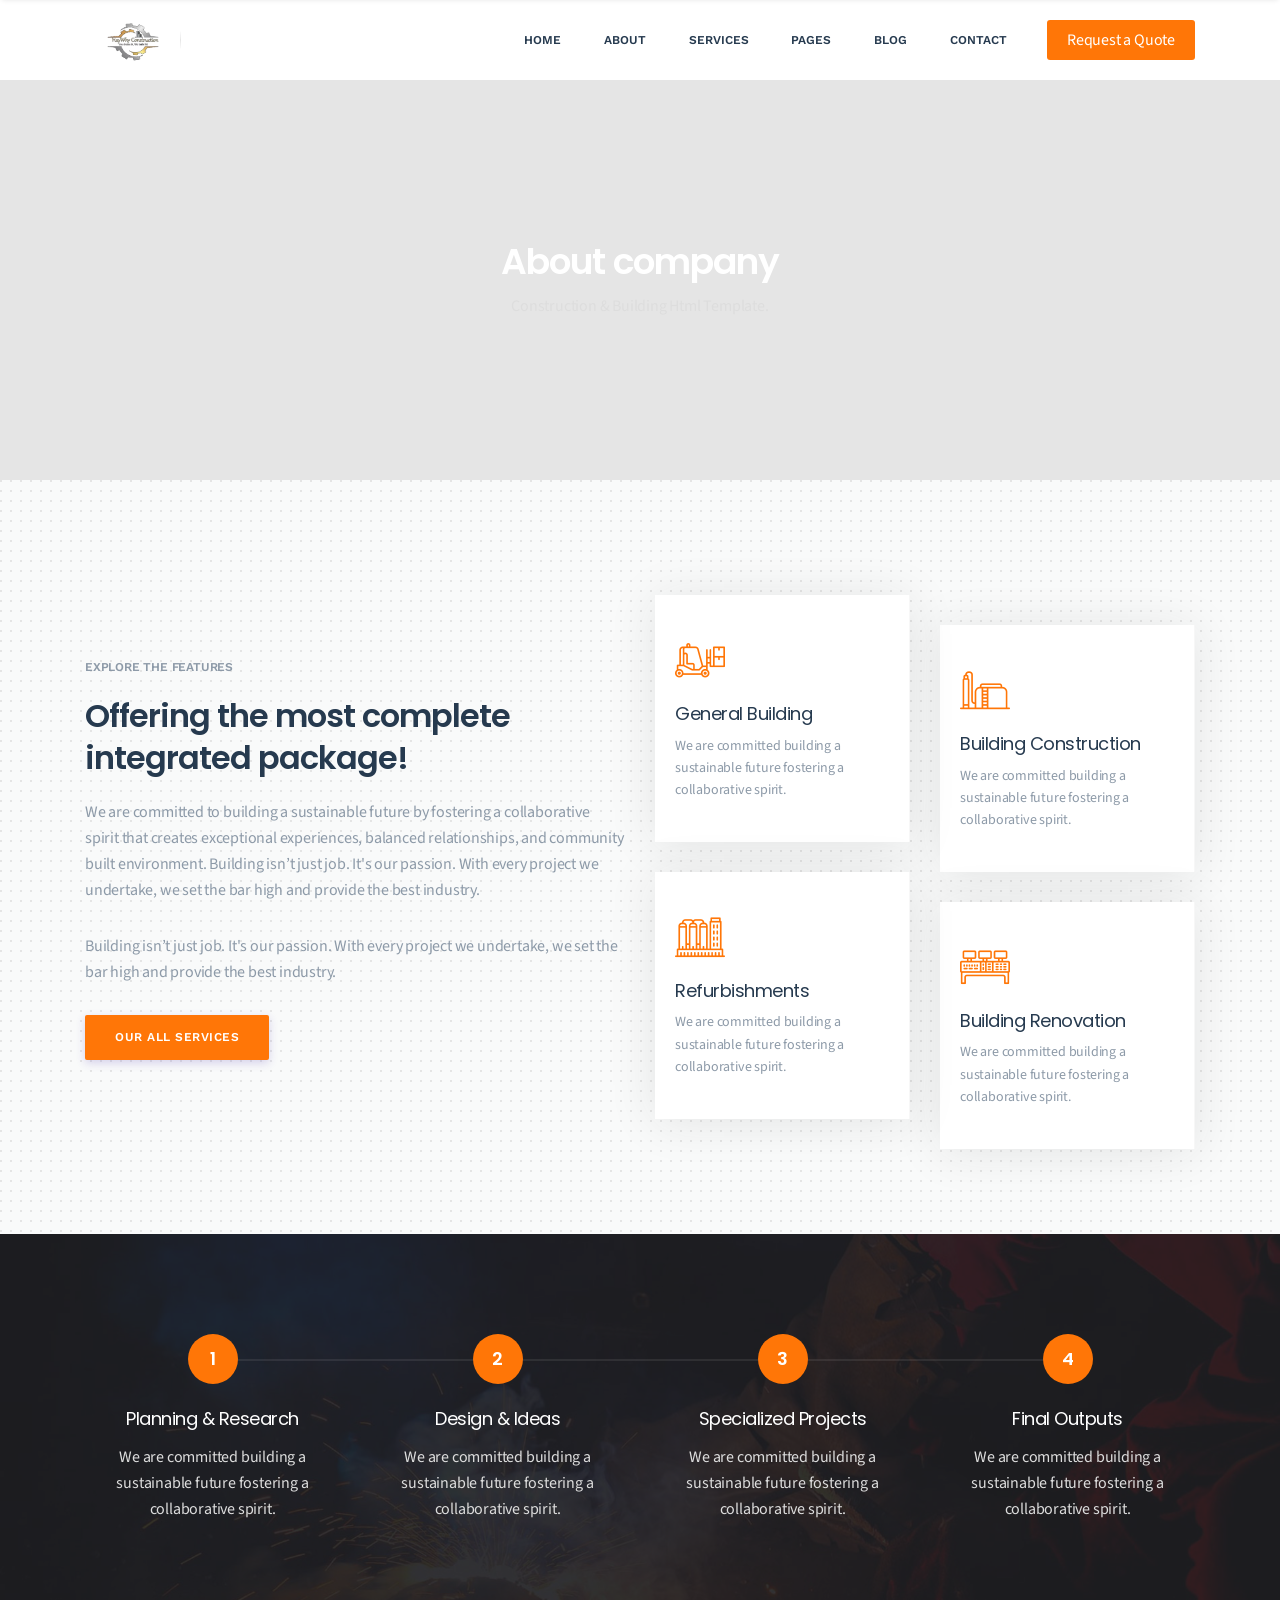
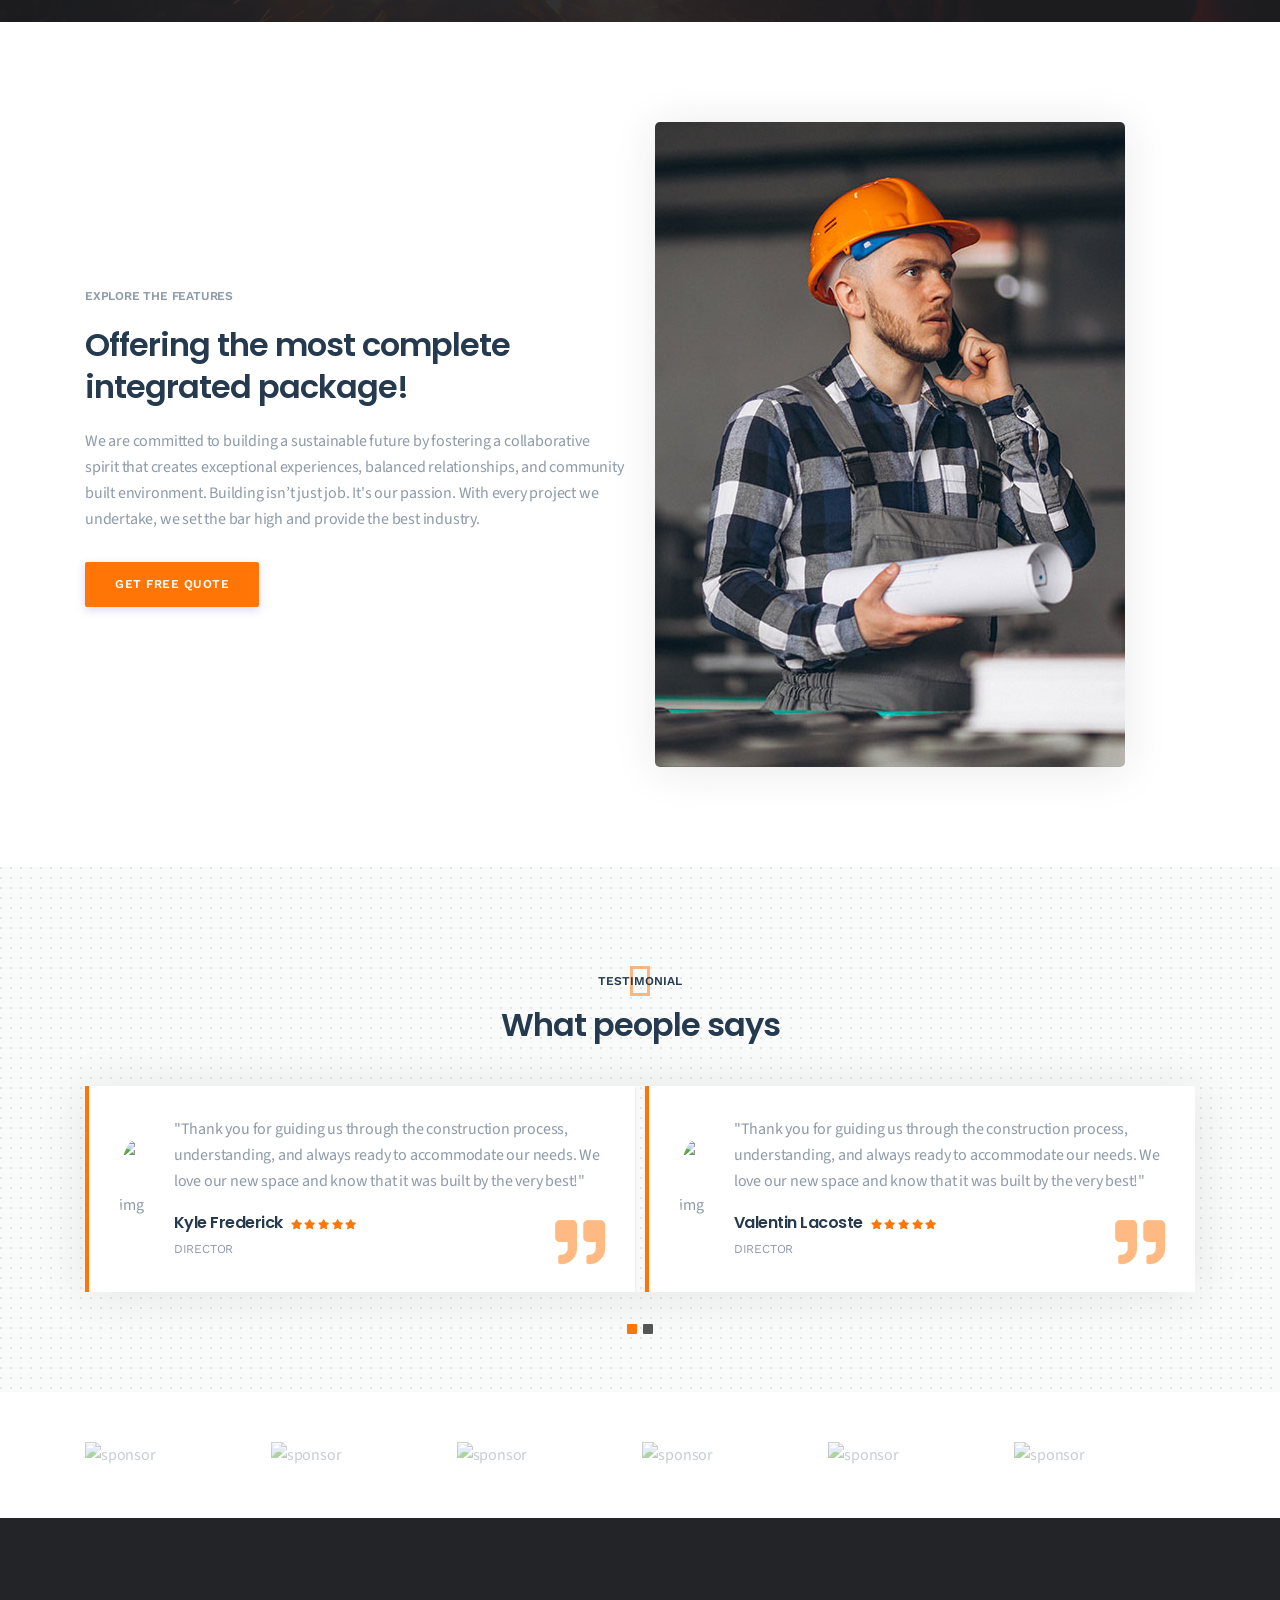
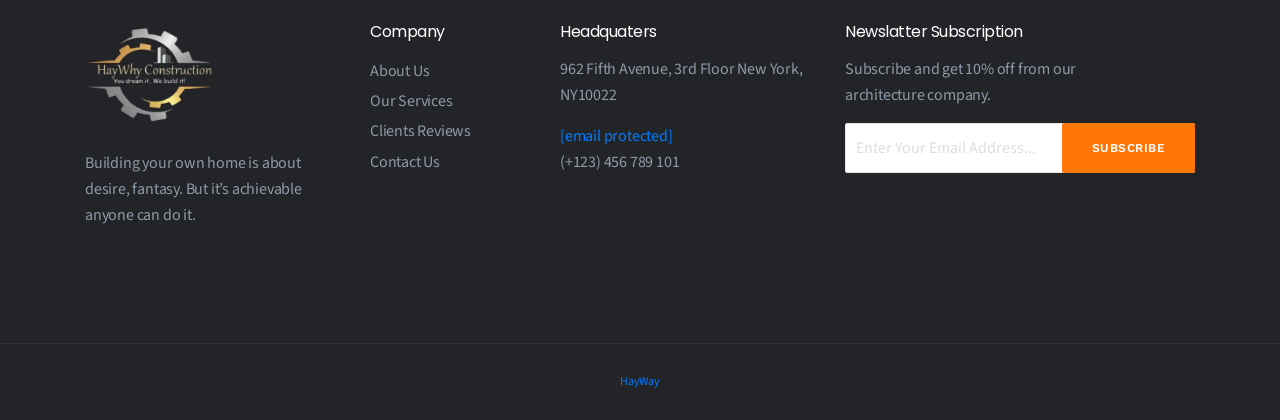
==== about-company.html @ e4b1606e "Add files via upload" ====
<!doctype html>
<!--[if lt IE 7]>      <html class="no-js lt-ie9 lt-ie8 lt-ie7" lang=""> <![endif]-->
<!--[if IE 7]>         <html class="no-js lt-ie9 lt-ie8" lang=""> <![endif]-->
<!--[if IE 8]>         <html class="no-js lt-ie9" lang=""> <![endif]-->
<!--[if gt IE 8]><!--> <html class="no-js" lang="en"> <!--<![endif]-->

<!-- about-company.html  29 Nov 2019 03:33:41 GMT -->
<head>
<meta charset="utf-8">
<meta name="viewport" content="width=device-width, initial-scale=1">
<meta name="description" content="Construction & Building HTML Template">
<meta name="author" content="AlexaTheme">
<title>Indico | Construction & Building HTML Template</title>
<link rel="shortcut icon" type="image/x-icon" href="img/favicon.png">

<link rel="stylesheet" href="css/fontawesome.min.css">

<link rel="stylesheet" href="css/themify-icons.css">

<link rel="stylesheet" href="css/elegant-line-icons.css">

<link rel="stylesheet" href="css/elegant-font-icons.css">

<link rel="stylesheet" href="css/flaticon.css">

<link rel="stylesheet" href="css/animate.min.css">

<link rel="stylesheet" href="css/bootstrap.min.css">

<link rel="stylesheet" href="css/slick.css">

<link rel="stylesheet" href="css/slider.css">

<link rel="stylesheet" href="css/odometer.min.css">

<link rel="stylesheet" href="css/venobox/venobox.css">

<link rel="stylesheet" href="css/owl.carousel.css">

<link rel="stylesheet" href="css/main.css">

<link rel="stylesheet" href="css/responsive.css">
<script src="js/vendor/modernizr-2.8.3-respond-1.4.2.min.js"></script>
</head>
<body>
<!--[if lt IE 8]>
            <p class="browserupgrade">You are using an <strong>outdated</strong> browser. Please <a href="http://browsehappy.com/">upgrade your browser</a> to improve your experience.</p>
        <![endif]-->
<div class="site-preloader-wrap">
<div class="spinner"></div>
</div>
<header class="header">
<div class="primary-header">
<div class="container">
<div class="primary-header-inner">
<div class="header-logo">
    <a href="#"><img src="img/eraser.png" alt="Indico" style="width:6em;height:5em;border-radius:50px;"></a>
</div>
<div class="header-menu-wrap">
<ul class="dl-menu">
<li><a href="#">Home</a>
<ul>
<li><a href="index.html">Home Default</a></li>
<li><a href="index-2.html">Home Modern</a></li>
</ul>
</li>
<li><a href="#">About</a>
<ul>
<li><a href="about-us.html">About Us</a></li>
<li><a href="about-company.html">About Company</a></li>
</ul>
</li>
<li><a href="#">Services</a>
<ul>
<li><a href="services-1.html">Services 01</a></li>
<li><a href="services-2.html">Services 02</a></li>
</ul>
</li>
<li><a href="#">Pages</a>
<ul>
<li><a href="projects.html">Our Projects</a></li>
 <li><a href="project-single.html">Project Single</a></li>
<li><a href="team.html">Our Team</a></li>
<li><a href="testimonial.html">Testimonial</a></li>
<li><a href="404.html">404 Error</a></li>
</ul>
</li>
<li><a href="#">Blog</a>
<ul>
<li><a href="blog-grid.html">Blog Grid</a></li>
<li><a href="blog-classic.html">Blog Classic</a></li>
<li><a href="blog-single.html">Blog Single</a></li>
</ul>
</li>
<li><a href="contact.html">Contact</a></li>
</ul>
</div>
<div class="header-right">
<a class="menu-btn" href="#">Request a Quote</a>

<div class="mobile-menu-icon">
<div class="burger-menu">
<div class="line-menu line-half first-line"></div>
<div class="line-menu"></div>
<div class="line-menu line-half last-line"></div>
</div>
</div>
</div>
</div>
</div>
</div>
</header>
<section class="page-header padding">
<div class="container">
<div class="page-content text-center">
<h2>About company</h2>
<p>Construction & Building Html Template.</p>
</div>
</div>
</section>
<section class="service-section section-2 bg-grey padding">
<div class="dots"></div>
<div class="container">
<div class="row d-flex align-items-center">
<div class="col-lg-6 sm-padding">
<div class="service-content wow fadeInLeft">
<span>Explore The Features</span>
<h2>Offering the most complete integrated package!</h2>
<p>We are committed to building a sustainable future by fostering a collaborative spirit that creates exceptional experiences, balanced relationships, and community built environment. Building isn’t just job. It's our passion. With every project we undertake, we set the bar high and provide the best industry.</p>
<p>Building isn’t just job. It's our passion. With every project we undertake, we set the bar high and provide the best industry.</p>
<a href="#" class="default-btn">Our All Services</a>
</div>
</div>
<div class="col-lg-6 sm-padding">
<div class="row services-list">
<div class="col-md-6 padding-15">
<div class="service-item box-shadow wow fadeInUp" data-wow-delay="100ms">
<i class="flaticon-loader"></i>
<h3>General Building</h3>
<p>We are committed building a sustainable future fostering a collaborative spirit.</p>
</div>
</div>
<div class="col-md-6 padding-15 offset-top">
<div class="service-item box-shadow wow fadeInUp" data-wow-delay="300ms">
<i class="flaticon-tanks"></i>
<h3>Building Construction</h3>
<p>We are committed building a sustainable future fostering a collaborative spirit.</p>
</div>
</div>
<div class="col-md-6 padding-15">
<div class="service-item box-shadow wow fadeInUp" data-wow-delay="400ms">
<i class="flaticon-refinery"></i>
<h3>Refurbishments</h3>
<p>We are committed building a sustainable future fostering a collaborative spirit.</p>
</div>
</div>
<div class="col-md-6 padding-15 offset-top">
<div class="service-item box-shadow wow fadeInUp" data-wow-delay="500ms">
<i class="flaticon-control-system"></i>
<h3>Building Renovation</h3>
<p>We are committed building a sustainable future fostering a collaborative spirit.</p>
</div>
</div>
</div>
</div>
</div>
</div>
</section>
<section class="work-pro-section padding">
<div class="container">
<div class="row">
<div class="col-lg-3 col-sm-6 sm-padding">
<div class="work-pro-item text-center">
<span class="number">1</span>
<div class="number-line"></div>
<h3>Planning & Research</h3>
<p>We are committed building a sustainable future fostering a collaborative spirit.</p>
</div>
</div>
<div class="col-lg-3 col-sm-6 sm-padding">
<div class="work-pro-item text-center">
<span class="number">2</span>
<div class="number-line"></div>
<h3>Design & Ideas</h3>
<p>We are committed building a sustainable future fostering a collaborative spirit.</p>
</div>
</div>
<div class="col-lg-3 col-sm-6 sm-padding">
<div class="work-pro-item text-center">
<span class="number">3</span>
<div class="number-line"></div>
<h3>Specialized Projects</h3>
<p>We are committed building a sustainable future fostering a collaborative spirit.</p>
</div>
</div>
<div class="col-lg-3 col-sm-6 sm-padding">
<div class="work-pro-item text-center">
<span class="number">4</span>
<h3>Final Outputs</h3>
<p>We are committed building a sustainable future fostering a collaborative spirit.</p>
</div>
</div>
</div>
</div>
</section>
<section class="content-section padding">
<div class="container">
<div class="row content-wrap">
<div class="col-lg-6 sm-padding">
<div class="content-info wow fadeInRight" data-wow-delay="300ms">
<span>Explore The Features</span>
<h2>Offering the most complete integrated package!</h2>
<p>We are committed to building a sustainable future by fostering a collaborative spirit that creates exceptional experiences, balanced relationships, and community built environment. Building isn’t just job. It's our passion. With every project we undertake, we set the bar high and provide the best industry.</p>
<a href="#" class="default-btn">Get Free Quote</a>
</div>
</div>
<div class="col-lg-6 sm-padding wow fadeInLeft" data-wow-delay="100ms">
<img class="box-shadow" src="img/content-2.jpg" alt="img">
</div>
</div>
</div>
</section>
<section class="testimonial-section bg-grey padding">
<div class="dots"></div>
<div class="container">
<div class="section-heading text-center mb-40 wow fadeInUp" data-wow-delay="100ms">
<span>Testimonial</span>
<h2>What people says</h2>
</div>
<div id="testimonial-carousel" class="testimonial-carousel box-shadow owl-carousel">
<div class="testi-item d-flex align-items-center">
<img src="img/testi-1.jpg" alt="img">
<div class="testi-content">
<p>"Thank you for guiding us through the construction process, understanding, and always ready to accommodate our needs. We love our new space and know that it was built by the very best!"</p>
<h3>Kyle Frederick</h3>
<ul class="rattings">
<li><i class="fa fa-star"></i></li>
<li><i class="fa fa-star"></i></li>
<li><i class="fa fa-star"></i></li>
<li><i class="fa fa-star"></i></li>
<li><i class="fa fa-star"></i></li>
</ul>
<span>Director</span>
</div>
<i class="fa fa-quote-right"></i>
</div>
<div class="testi-item d-flex align-items-center">
<img src="img/testi-2.jpg" alt="img">
<div class="testi-content">
<p>"Thank you for guiding us through the construction process, understanding, and always ready to accommodate our needs. We love our new space and know that it was built by the very best!"</p>
<h3>Valentin Lacoste</h3>
<ul class="rattings">
<li><i class="fa fa-star"></i></li>
<li><i class="fa fa-star"></i></li>
<li><i class="fa fa-star"></i></li>
<li><i class="fa fa-star"></i></li>
<li><i class="fa fa-star"></i></li>
</ul>
<span>Director</span>
</div>
<i class="fa fa-quote-right"></i>
</div>
<div class="testi-item d-flex align-items-center">
<img src="img/testi-3.jpg" alt="img">
<div class="testi-content">
<p>"Thank you for guiding us through the construction process, understanding, and always ready to accommodate our needs. We love our new space and know that it was built by the very best!"</p>
<h3>José Carpio</h3>
<ul class="rattings">
<li><i class="fa fa-star"></i></li>
<li><i class="fa fa-star"></i></li>
<li><i class="fa fa-star"></i></li>
<li><i class="fa fa-star"></i></li>
<li><i class="fa fa-star"></i></li>
</ul>
<span>Director</span>
</div>
 <i class="fa fa-quote-right"></i>
</div>
</div>
</div>
</section>
<div class="sponsor-section">
<div class="container">
<div id="sponsor-carousel" class="sponsor-carousel owl-carousel">
<div class="sponsor-item">
<img src="img/sponsor1.png" alt="sponsor">
</div>
<div class="sponsor-item">
<img src="img/sponsor2.png" alt="sponsor">
</div>
<div class="sponsor-item">
<img src="img/sponsor3.png" alt="sponsor">
</div>
<div class="sponsor-item">
<img src="img/sponsor4.png" alt="sponsor">
</div>
<div class="sponsor-item">
<img src="img/sponsor5.png" alt="sponsor">
</div>
<div class="sponsor-item">
<img src="img/sponsor6.png" alt="sponsor">
</div>
<div class="sponsor-item">
<img src="img/sponsor7.png" alt="sponsor">
</div>
<div class="sponsor-item">
<img src="img/sponsor8.png" alt="sponsor">
</div>
</div>
</div>
</div>
<section class="widget-section padding">
<div class="container">
<div class="row">
<div class="col-lg-3 col-sm-6 sm-padding">
<div class="widget-content">
<a href="#"><img src="img/2.png" alt="brand" style="width:8em;height:7em;border-radius:100%;"></a>
<p>Building your own home is about desire, fantasy. But it’s achievable anyone can do it.</p>
</div>
</div>
<div class="col-lg-2 col-sm-6 sm-padding">
<div class="widget-content">
<h4>Company</h4>
<ul class="widget-links">
<li><a href="#">About Us</a></li>
<li><a href="#">Our Services</a></li>
<li><a href="#">Clients Reviews</a></li>
<li><a href="#">Contact Us</a></li>
</ul>
</div>
</div>
<div class="col-lg-3 col-sm-6 sm-padding">
<div class="widget-content">
<h4>Headquaters</h4>
<p>962 Fifth Avenue, 3rd Floor New York, NY10022</p>
<span><a href="http://html.dynamiclayers.net/cdn-cgi/l/email-protection" class="__cf_email__" data-cfemail="86cee3eaeae9c6c7eae3fee7d2eee3ebe3a8e8e3f2">[email&#160;protected]</a></span>
<span>(+123) 456 789 101</span>
</div>
</div>
<div class="col-lg-4 col-sm-6 sm-padding">
<div class="widget-content">
<h4>Newslatter Subscription</h4>
<p>Subscribe and get 10% off from our <br>architecture company.</p>
<div class="subscribe-box clearfix">
<div class="subscribe-form-wrap">
<form action="#" class="subscribe-form">
<input type="email" name="email" id="subs-email" class="form-input" placeholder="Enter Your Email Address...">
<button type="submit" class="submit-btn">Subscribe</button>
<div id="subscribe-result">
<p class="subscription-success"></p>
<p class="subscription-error"></p>
</div>
</form>
</div>
</div>
</div>
</div>
</div>
</div>
</section>
<footer class="footer-section align-center">
<div class="container">
<p><a href="#">HayWay</a></p>
</div>
</footer>
<a data-scroll href="#header" id="scroll-to-top"><i class="arrow_carrot-up"></i></a>

<script data-cfasync="false" src="../../cdn-cgi/scripts/5c5dd728/cloudflare-static/email-decode.min.js"></script><script src="js/vendor/jquery-1.12.4.min.js"></script>

<script src="js/vendor/bootstrap.min.js"></script>

<script src="js/vendor/tether.min.js"></script>

<script src="js/vendor/headroom.min.js"></script>

<script src="js/vendor/owl.carousel.min.js"></script>

<script src="js/vendor/smooth-scroll.min.js"></script>

<script src="js/vendor/venobox.min.js"></script>

<script src="js/vendor/jquery.ajaxchimp.min.js"></script>

<script src="js/vendor/slick.min.js"></script>

<script src="js/vendor/waypoints.min.js"></script>

<script src="js/vendor/odometer.min.js"></script>

<script src="js/vendor/wow.min.js"></script>

<script src="js/main.js"></script>
</body>

<!-- about-company.html  29 Nov 2019 03:33:44 GMT -->
</html>
---- css/themify-icons.css ----
@font-face{font-family:themify;src:url(../fonts/themify9f24.eot?-fvbane);src:url(../fonts/themifyd41d.eot?#iefix-fvbane) format('embedded-opentype'),url(../fonts/themify9f24.woff?-fvbane) format('woff'),url(../fonts/themify9f24.ttf?-fvbane) format('truetype'),url(../fonts/themify9f24.svg?-fvbane#themify) format('svg');font-weight:400;font-style:normal}[class*=" ti-"],[class^=ti-]{font-family:themify;speak:none;font-style:normal;font-weight:400;font-variant:normal;text-transform:none;line-height:1;-webkit-font-smoothing:antialiased;-moz-osx-font-smoothing:grayscale}.ti-wand:before{content:"\e600"}.ti-volume:before{content:"\e601"}.ti-user:before{content:"\e602"}.ti-unlock:before{content:"\e603"}.ti-unlink:before{content:"\e604"}.ti-trash:before{content:"\e605"}.ti-thought:before{content:"\e606"}.ti-target:before{content:"\e607"}.ti-tag:before{content:"\e608"}.ti-tablet:before{content:"\e609"}.ti-star:before{content:"\e60a"}.ti-spray:before{content:"\e60b"}.ti-signal:before{content:"\e60c"}.ti-shopping-cart:before{content:"\e60d"}.ti-shopping-cart-full:before{content:"\e60e"}.ti-settings:before{content:"\e60f"}.ti-search:before{content:"\e610"}.ti-zoom-in:before{content:"\e611"}.ti-zoom-out:before{content:"\e612"}.ti-cut:before{content:"\e613"}.ti-ruler:before{content:"\e614"}.ti-ruler-pencil:before{content:"\e615"}.ti-ruler-alt:before{content:"\e616"}.ti-bookmark:before{content:"\e617"}.ti-bookmark-alt:before{content:"\e618"}.ti-reload:before{content:"\e619"}.ti-plus:before{content:"\e61a"}.ti-pin:before{content:"\e61b"}.ti-pencil:before{content:"\e61c"}.ti-pencil-alt:before{content:"\e61d"}.ti-paint-roller:before{content:"\e61e"}.ti-paint-bucket:before{content:"\e61f"}.ti-na:before{content:"\e620"}.ti-mobile:before{content:"\e621"}.ti-minus:before{content:"\e622"}.ti-medall:before{content:"\e623"}.ti-medall-alt:before{content:"\e624"}.ti-marker:before{content:"\e625"}.ti-marker-alt:before{content:"\e626"}.ti-arrow-up:before{content:"\e627"}.ti-arrow-right:before{content:"\e628"}.ti-arrow-left:before{content:"\e629"}.ti-arrow-down:before{content:"\e62a"}.ti-lock:before{content:"\e62b"}.ti-location-arrow:before{content:"\e62c"}.ti-link:before{content:"\e62d"}.ti-layout:before{content:"\e62e"}.ti-layers:before{content:"\e62f"}.ti-layers-alt:before{content:"\e630"}.ti-key:before{content:"\e631"}.ti-import:before{content:"\e632"}.ti-image:before{content:"\e633"}.ti-heart:before{content:"\e634"}.ti-heart-broken:before{content:"\e635"}.ti-hand-stop:before{content:"\e636"}.ti-hand-open:before{content:"\e637"}.ti-hand-drag:before{content:"\e638"}.ti-folder:before{content:"\e639"}.ti-flag:before{content:"\e63a"}.ti-flag-alt:before{content:"\e63b"}.ti-flag-alt-2:before{content:"\e63c"}.ti-eye:before{content:"\e63d"}.ti-export:before{content:"\e63e"}.ti-exchange-vertical:before{content:"\e63f"}.ti-desktop:before{content:"\e640"}.ti-cup:before{content:"\e641"}.ti-crown:before{content:"\e642"}.ti-comments:before{content:"\e643"}.ti-comment:before{content:"\e644"}.ti-comment-alt:before{content:"\e645"}.ti-close:before{content:"\e646"}.ti-clip:before{content:"\e647"}.ti-angle-up:before{content:"\e648"}.ti-angle-right:before{content:"\e649"}.ti-angle-left:before{content:"\e64a"}.ti-angle-down:before{content:"\e64b"}.ti-check:before{content:"\e64c"}.ti-check-box:before{content:"\e64d"}.ti-camera:before{content:"\e64e"}.ti-announcement:before{content:"\e64f"}.ti-brush:before{content:"\e650"}.ti-briefcase:before{content:"\e651"}.ti-bolt:before{content:"\e652"}.ti-bolt-alt:before{content:"\e653"}.ti-blackboard:before{content:"\e654"}.ti-bag:before{content:"\e655"}.ti-move:before{content:"\e656"}.ti-arrows-vertical:before{content:"\e657"}.ti-arrows-horizontal:before{content:"\e658"}.ti-fullscreen:before{content:"\e659"}.ti-arrow-top-right:before{content:"\e65a"}.ti-arrow-top-left:before{content:"\e65b"}.ti-arrow-circle-up:before{content:"\e65c"}.ti-arrow-circle-right:before{content:"\e65d"}.ti-arrow-circle-left:before{content:"\e65e"}.ti-arrow-circle-down:before{content:"\e65f"}.ti-angle-double-up:before{content:"\e660"}.ti-angle-double-right:before{content:"\e661"}.ti-angle-double-left:before{content:"\e662"}.ti-angle-double-down:before{content:"\e663"}.ti-zip:before{content:"\e664"}.ti-world:before{content:"\e665"}.ti-wheelchair:before{content:"\e666"}.ti-view-list:before{content:"\e667"}.ti-view-list-alt:before{content:"\e668"}.ti-view-grid:before{content:"\e669"}.ti-uppercase:before{content:"\e66a"}.ti-upload:before{content:"\e66b"}.ti-underline:before{content:"\e66c"}.ti-truck:before{content:"\e66d"}.ti-timer:before{content:"\e66e"}.ti-ticket:before{content:"\e66f"}.ti-thumb-up:before{content:"\e670"}.ti-thumb-down:before{content:"\e671"}.ti-text:before{content:"\e672"}.ti-stats-up:before{content:"\e673"}.ti-stats-down:before{content:"\e674"}.ti-split-v:before{content:"\e675"}.ti-split-h:before{content:"\e676"}.ti-smallcap:before{content:"\e677"}.ti-shine:before{content:"\e678"}.ti-shift-right:before{content:"\e679"}.ti-shift-left:before{content:"\e67a"}.ti-shield:before{content:"\e67b"}.ti-notepad:before{content:"\e67c"}.ti-server:before{content:"\e67d"}.ti-quote-right:before{content:"\e67e"}.ti-quote-left:before{content:"\e67f"}.ti-pulse:before{content:"\e680"}.ti-printer:before{content:"\e681"}.ti-power-off:before{content:"\e682"}.ti-plug:before{content:"\e683"}.ti-pie-chart:before{content:"\e684"}.ti-paragraph:before{content:"\e685"}.ti-panel:before{content:"\e686"}.ti-package:before{content:"\e687"}.ti-music:before{content:"\e688"}.ti-music-alt:before{content:"\e689"}.ti-mouse:before{content:"\e68a"}.ti-mouse-alt:before{content:"\e68b"}.ti-money:before{content:"\e68c"}.ti-microphone:before{content:"\e68d"}.ti-menu:before{content:"\e68e"}.ti-menu-alt:before{content:"\e68f"}.ti-map:before{content:"\e690"}.ti-map-alt:before{content:"\e691"}.ti-loop:before{content:"\e692"}.ti-location-pin:before{content:"\e693"}.ti-list:before{content:"\e694"}.ti-light-bulb:before{content:"\e695"}.ti-Italic:before{content:"\e696"}.ti-info:before{content:"\e697"}.ti-infinite:before{content:"\e698"}.ti-id-badge:before{content:"\e699"}.ti-hummer:before{content:"\e69a"}.ti-home:before{content:"\e69b"}.ti-help:before{content:"\e69c"}.ti-headphone:before{content:"\e69d"}.ti-harddrives:before{content:"\e69e"}.ti-harddrive:before{content:"\e69f"}.ti-gift:before{content:"\e6a0"}.ti-game:before{content:"\e6a1"}.ti-filter:before{content:"\e6a2"}.ti-files:before{content:"\e6a3"}.ti-file:before{content:"\e6a4"}.ti-eraser:before{content:"\e6a5"}.ti-envelope:before{content:"\e6a6"}.ti-download:before{content:"\e6a7"}.ti-direction:before{content:"\e6a8"}.ti-direction-alt:before{content:"\e6a9"}.ti-dashboard:before{content:"\e6aa"}.ti-control-stop:before{content:"\e6ab"}.ti-control-shuffle:before{content:"\e6ac"}.ti-control-play:before{content:"\e6ad"}.ti-control-pause:before{content:"\e6ae"}.ti-control-forward:before{content:"\e6af"}.ti-control-backward:before{content:"\e6b0"}.ti-cloud:before{content:"\e6b1"}.ti-cloud-up:before{content:"\e6b2"}.ti-cloud-down:before{content:"\e6b3"}.ti-clipboard:before{content:"\e6b4"}.ti-car:before{content:"\e6b5"}.ti-calendar:before{content:"\e6b6"}.ti-book:before{content:"\e6b7"}.ti-bell:before{content:"\e6b8"}.ti-basketball:before{content:"\e6b9"}.ti-bar-chart:before{content:"\e6ba"}.ti-bar-chart-alt:before{content:"\e6bb"}.ti-back-right:before{content:"\e6bc"}.ti-back-left:before{content:"\e6bd"}.ti-arrows-corner:before{content:"\e6be"}.ti-archive:before{content:"\e6bf"}.ti-anchor:before{content:"\e6c0"}.ti-align-right:before{content:"\e6c1"}.ti-align-left:before{content:"\e6c2"}.ti-align-justify:before{content:"\e6c3"}.ti-align-center:before{content:"\e6c4"}.ti-alert:before{content:"\e6c5"}.ti-alarm-clock:before{content:"\e6c6"}.ti-agenda:before{content:"\e6c7"}.ti-write:before{content:"\e6c8"}.ti-window:before{content:"\e6c9"}.ti-widgetized:before{content:"\e6ca"}.ti-widget:before{content:"\e6cb"}.ti-widget-alt:before{content:"\e6cc"}.ti-wallet:before{content:"\e6cd"}.ti-video-clapper:before{content:"\e6ce"}.ti-video-camera:before{content:"\e6cf"}.ti-vector:before{content:"\e6d0"}.ti-themify-logo:before{content:"\e6d1"}.ti-themify-favicon:before{content:"\e6d2"}.ti-themify-favicon-alt:before{content:"\e6d3"}.ti-support:before{content:"\e6d4"}.ti-stamp:before{content:"\e6d5"}.ti-split-v-alt:before{content:"\e6d6"}.ti-slice:before{content:"\e6d7"}.ti-shortcode:before{content:"\e6d8"}.ti-shift-right-alt:before{content:"\e6d9"}.ti-shift-left-alt:before{content:"\e6da"}.ti-ruler-alt-2:before{content:"\e6db"}.ti-receipt:before{content:"\e6dc"}.ti-pin2:before{content:"\e6dd"}.ti-pin-alt:before{content:"\e6de"}.ti-pencil-alt2:before{content:"\e6df"}.ti-palette:before{content:"\e6e0"}.ti-more:before{content:"\e6e1"}.ti-more-alt:before{content:"\e6e2"}.ti-microphone-alt:before{content:"\e6e3"}.ti-magnet:before{content:"\e6e4"}.ti-line-double:before{content:"\e6e5"}.ti-line-dotted:before{content:"\e6e6"}.ti-line-dashed:before{content:"\e6e7"}.ti-layout-width-full:before{content:"\e6e8"}.ti-layout-width-default:before{content:"\e6e9"}.ti-layout-width-default-alt:before{content:"\e6ea"}.ti-layout-tab:before{content:"\e6eb"}.ti-layout-tab-window:before{content:"\e6ec"}.ti-layout-tab-v:before{content:"\e6ed"}.ti-layout-tab-min:before{content:"\e6ee"}.ti-layout-slider:before{content:"\e6ef"}.ti-layout-slider-alt:before{content:"\e6f0"}.ti-layout-sidebar-right:before{content:"\e6f1"}.ti-layout-sidebar-none:before{content:"\e6f2"}.ti-layout-sidebar-left:before{content:"\e6f3"}.ti-layout-placeholder:before{content:"\e6f4"}.ti-layout-menu:before{content:"\e6f5"}.ti-layout-menu-v:before{content:"\e6f6"}.ti-layout-menu-separated:before{content:"\e6f7"}.ti-layout-menu-full:before{content:"\e6f8"}.ti-layout-media-right-alt:before{content:"\e6f9"}.ti-layout-media-right:before{content:"\e6fa"}.ti-layout-media-overlay:before{content:"\e6fb"}.ti-layout-media-overlay-alt:before{content:"\e6fc"}.ti-layout-media-overlay-alt-2:before{content:"\e6fd"}.ti-layout-media-left-alt:before{content:"\e6fe"}.ti-layout-media-left:before{content:"\e6ff"}.ti-layout-media-center-alt:before{content:"\e700"}.ti-layout-media-center:before{content:"\e701"}.ti-layout-list-thumb:before{content:"\e702"}.ti-layout-list-thumb-alt:before{content:"\e703"}.ti-layout-list-post:before{content:"\e704"}.ti-layout-list-large-image:before{content:"\e705"}.ti-layout-line-solid:before{content:"\e706"}.ti-layout-grid4:before{content:"\e707"}.ti-layout-grid3:before{content:"\e708"}.ti-layout-grid2:before{content:"\e709"}.ti-layout-grid2-thumb:before{content:"\e70a"}.ti-layout-cta-right:before{content:"\e70b"}.ti-layout-cta-left:before{content:"\e70c"}.ti-layout-cta-center:before{content:"\e70d"}.ti-layout-cta-btn-right:before{content:"\e70e"}.ti-layout-cta-btn-left:before{content:"\e70f"}.ti-layout-column4:before{content:"\e710"}.ti-layout-column3:before{content:"\e711"}.ti-layout-column2:before{content:"\e712"}.ti-layout-accordion-separated:before{content:"\e713"}.ti-layout-accordion-merged:before{content:"\e714"}.ti-layout-accordion-list:before{content:"\e715"}.ti-ink-pen:before{content:"\e716"}.ti-info-alt:before{content:"\e717"}.ti-help-alt:before{content:"\e718"}.ti-headphone-alt:before{content:"\e719"}.ti-hand-point-up:before{content:"\e71a"}.ti-hand-point-right:before{content:"\e71b"}.ti-hand-point-left:before{content:"\e71c"}.ti-hand-point-down:before{content:"\e71d"}.ti-gallery:before{content:"\e71e"}.ti-face-smile:before{content:"\e71f"}.ti-face-sad:before{content:"\e720"}.ti-credit-card:before{content:"\e721"}.ti-control-skip-forward:before{content:"\e722"}.ti-control-skip-backward:before{content:"\e723"}.ti-control-record:before{content:"\e724"}.ti-control-eject:before{content:"\e725"}.ti-comments-smiley:before{content:"\e726"}.ti-brush-alt:before{content:"\e727"}.ti-youtube:before{content:"\e728"}.ti-vimeo:before{content:"\e729"}.ti-twitter:before{content:"\e72a"}.ti-time:before{content:"\e72b"}.ti-tumblr:before{content:"\e72c"}.ti-skype:before{content:"\e72d"}.ti-share:before{content:"\e72e"}.ti-share-alt:before{content:"\e72f"}.ti-rocket:before{content:"\e730"}.ti-pinterest:before{content:"\e731"}.ti-new-window:before{content:"\e732"}.ti-microsoft:before{content:"\e733"}.ti-list-ol:before{content:"\e734"}.ti-linkedin:before{content:"\e735"}.ti-layout-sidebar-2:before{content:"\e736"}.ti-layout-grid4-alt:before{content:"\e737"}.ti-layout-grid3-alt:before{content:"\e738"}.ti-layout-grid2-alt:before{content:"\e739"}.ti-layout-column4-alt:before{content:"\e73a"}.ti-layout-column3-alt:before{content:"\e73b"}.ti-layout-column2-alt:before{content:"\e73c"}.ti-instagram:before{content:"\e73d"}.ti-google:before{content:"\e73e"}.ti-github:before{content:"\e73f"}.ti-flickr:before{content:"\e740"}.ti-facebook:before{content:"\e741"}.ti-dropbox:before{content:"\e742"}.ti-dribbble:before{content:"\e743"}.ti-apple:before{content:"\e744"}.ti-android:before{content:"\e745"}.ti-save:before{content:"\e746"}.ti-save-alt:before{content:"\e747"}.ti-yahoo:before{content:"\e748"}.ti-wordpress:before{content:"\e749"}.ti-vimeo-alt:before{content:"\e74a"}.ti-twitter-alt:before{content:"\e74b"}.ti-tumblr-alt:before{content:"\e74c"}.ti-trello:before{content:"\e74d"}.ti-stack-overflow:before{content:"\e74e"}.ti-soundcloud:before{content:"\e74f"}.ti-sharethis:before{content:"\e750"}.ti-sharethis-alt:before{content:"\e751"}.ti-reddit:before{content:"\e752"}.ti-pinterest-alt:before{content:"\e753"}.ti-microsoft-alt:before{content:"\e754"}.ti-linux:before{content:"\e755"}.ti-jsfiddle:before{content:"\e756"}.ti-joomla:before{content:"\e757"}.ti-html5:before{content:"\e758"}.ti-flickr-alt:before{content:"\e759"}.ti-email:before{content:"\e75a"}.ti-drupal:before{content:"\e75b"}.ti-dropbox-alt:before{content:"\e75c"}.ti-css3:before{content:"\e75d"}.ti-rss:before{content:"\e75e"}.ti-rss-alt:before{content:"\e75f"}
---- css/elegant-line-icons.css ----
@font-face{font-family:et-line;src:url(../fonts/et-line.eot);src:url(../fonts/et-lined41d.eot?#iefix) format('embedded-opentype'),url(../fonts/et-line.woff) format('woff'),url(../fonts/et-line.ttf) format('truetype'),url(../fonts/et-line.svg#et-line) format('svg');font-weight:400;font-style:normal}[data-icon]:before{font-family:et-line;content:attr(data-icon);speak:none;font-weight:400;font-variant:normal;text-transform:none;line-height:1;-webkit-font-smoothing:antialiased;-moz-osx-font-smoothing:grayscale;display:inline-block}.icon-mobile,.icon-laptop,.icon-desktop,.icon-tablet,.icon-phone,.icon-document,.icon-documents,.icon-search,.icon-clipboard,.icon-newspaper,.icon-notebook,.icon-book-open,.icon-browser,.icon-calendar,.icon-presentation,.icon-picture,.icon-pictures,.icon-video,.icon-camera,.icon-printer,.icon-toolbox,.icon-briefcase,.icon-wallet,.icon-gift,.icon-bargraph,.icon-grid,.icon-expand,.icon-focus,.icon-edit,.icon-adjustments,.icon-ribbon,.icon-hourglass,.icon-lock,.icon-megaphone,.icon-shield,.icon-trophy,.icon-flag,.icon-map,.icon-puzzle,.icon-basket,.icon-envelope,.icon-streetsign,.icon-telescope,.icon-gears,.icon-key,.icon-paperclip,.icon-attachment,.icon-pricetags,.icon-lightbulb,.icon-layers,.icon-pencil,.icon-tools,.icon-tools-2,.icon-scissors,.icon-paintbrush,.icon-magnifying-glass,.icon-circle-compass,.icon-linegraph,.icon-mic,.icon-strategy,.icon-beaker,.icon-caution,.icon-recycle,.icon-anchor,.icon-profile-male,.icon-profile-female,.icon-bike,.icon-wine,.icon-hotairballoon,.icon-globe,.icon-genius,.icon-map-pin,.icon-dial,.icon-chat,.icon-heart,.icon-cloud,.icon-upload,.icon-download,.icon-target,.icon-hazardous,.icon-piechart,.icon-speedometer,.icon-global,.icon-compass,.icon-lifesaver,.icon-clock,.icon-aperture,.icon-quote,.icon-scope,.icon-alarmclock,.icon-refresh,.icon-happy,.icon-sad,.icon-facebook,.icon-twitter,.icon-googleplus,.icon-rss,.icon-tumblr,.icon-linkedin,.icon-dribbble{font-family:et-line;speak:none;font-style:normal;font-weight:400;font-variant:normal;text-transform:none;line-height:1;-webkit-font-smoothing:antialiased;-moz-osx-font-smoothing:grayscale;display:inline-block}.icon-mobile:before{content:"\e000"}.icon-laptop:before{content:"\e001"}.icon-desktop:before{content:"\e002"}.icon-tablet:before{content:"\e003"}.icon-phone:before{content:"\e004"}.icon-document:before{content:"\e005"}.icon-documents:before{content:"\e006"}.icon-search:before{content:"\e007"}.icon-clipboard:before{content:"\e008"}.icon-newspaper:before{content:"\e009"}.icon-notebook:before{content:"\e00a"}.icon-book-open:before{content:"\e00b"}.icon-browser:before{content:"\e00c"}.icon-calendar:before{content:"\e00d"}.icon-presentation:before{content:"\e00e"}.icon-picture:before{content:"\e00f"}.icon-pictures:before{content:"\e010"}.icon-video:before{content:"\e011"}.icon-camera:before{content:"\e012"}.icon-printer:before{content:"\e013"}.icon-toolbox:before{content:"\e014"}.icon-briefcase:before{content:"\e015"}.icon-wallet:before{content:"\e016"}.icon-gift:before{content:"\e017"}.icon-bargraph:before{content:"\e018"}.icon-grid:before{content:"\e019"}.icon-expand:before{content:"\e01a"}.icon-focus:before{content:"\e01b"}.icon-edit:before{content:"\e01c"}.icon-adjustments:before{content:"\e01d"}.icon-ribbon:before{content:"\e01e"}.icon-hourglass:before{content:"\e01f"}.icon-lock:before{content:"\e020"}.icon-megaphone:before{content:"\e021"}.icon-shield:before{content:"\e022"}.icon-trophy:before{content:"\e023"}.icon-flag:before{content:"\e024"}.icon-map:before{content:"\e025"}.icon-puzzle:before{content:"\e026"}.icon-basket:before{content:"\e027"}.icon-envelope:before{content:"\e028"}.icon-streetsign:before{content:"\e029"}.icon-telescope:before{content:"\e02a"}.icon-gears:before{content:"\e02b"}.icon-key:before{content:"\e02c"}.icon-paperclip:before{content:"\e02d"}.icon-attachment:before{content:"\e02e"}.icon-pricetags:before{content:"\e02f"}.icon-lightbulb:before{content:"\e030"}.icon-layers:before{content:"\e031"}.icon-pencil:before{content:"\e032"}.icon-tools:before{content:"\e033"}.icon-tools-2:before{content:"\e034"}.icon-scissors:before{content:"\e035"}.icon-paintbrush:before{content:"\e036"}.icon-magnifying-glass:before{content:"\e037"}.icon-circle-compass:before{content:"\e038"}.icon-linegraph:before{content:"\e039"}.icon-mic:before{content:"\e03a"}.icon-strategy:before{content:"\e03b"}.icon-beaker:before{content:"\e03c"}.icon-caution:before{content:"\e03d"}.icon-recycle:before{content:"\e03e"}.icon-anchor:before{content:"\e03f"}.icon-profile-male:before{content:"\e040"}.icon-profile-female:before{content:"\e041"}.icon-bike:before{content:"\e042"}.icon-wine:before{content:"\e043"}.icon-hotairballoon:before{content:"\e044"}.icon-globe:before{content:"\e045"}.icon-genius:before{content:"\e046"}.icon-map-pin:before{content:"\e047"}.icon-dial:before{content:"\e048"}.icon-chat:before{content:"\e049"}.icon-heart:before{content:"\e04a"}.icon-cloud:before{content:"\e04b"}.icon-upload:before{content:"\e04c"}.icon-download:before{content:"\e04d"}.icon-target:before{content:"\e04e"}.icon-hazardous:before{content:"\e04f"}.icon-piechart:before{content:"\e050"}.icon-speedometer:before{content:"\e051"}.icon-global:before{content:"\e052"}.icon-compass:before{content:"\e053"}.icon-lifesaver:before{content:"\e054"}.icon-clock:before{content:"\e055"}.icon-aperture:before{content:"\e056"}.icon-quote:before{content:"\e057"}.icon-scope:before{content:"\e058"}.icon-alarmclock:before{content:"\e059"}.icon-refresh:before{content:"\e05a"}.icon-happy:before{content:"\e05b"}.icon-sad:before{content:"\e05c"}.icon-facebook:before{content:"\e05d"}.icon-twitter:before{content:"\e05e"}.icon-googleplus:before{content:"\e05f"}.icon-rss:before{content:"\e060"}.icon-tumblr:before{content:"\e061"}.icon-linkedin:before{content:"\e062"}.icon-dribbble:before{content:"\e063"}
---- css/elegant-font-icons.css ----
@font-face{font-family:eleganticons;src:url(../fonts/ElegantIcons.eot);src:url(../fonts/ElegantIconsd41d.eot?#iefix) format('embedded-opentype'),url(../fonts/ElegantIcons.woff) format('woff'),url(../fonts/ElegantIcons.ttf) format('truetype'),url(../fonts/ElegantIcons.svg#ElegantIcons) format('svg');font-weight:400;font-style:normal}[data-icon]:before{font-family:eleganticons;content:attr(data-icon);speak:none;font-weight:400;font-variant:normal;text-transform:none;line-height:1;-webkit-font-smoothing:antialiased;-moz-osx-font-smoothing:grayscale}.arrow_up,.arrow_down,.arrow_left,.arrow_right,.arrow_left-up,.arrow_right-up,.arrow_right-down,.arrow_left-down,.arrow-up-down,.arrow_up-down_alt,.arrow_left-right_alt,.arrow_left-right,.arrow_expand_alt2,.arrow_expand_alt,.arrow_condense,.arrow_expand,.arrow_move,.arrow_carrot-up,.arrow_carrot-down,.arrow_carrot-left,.arrow_carrot-right,.arrow_carrot-2up,.arrow_carrot-2down,.arrow_carrot-2left,.arrow_carrot-2right,.arrow_carrot-up_alt2,.arrow_carrot-down_alt2,.arrow_carrot-left_alt2,.arrow_carrot-right_alt2,.arrow_carrot-2up_alt2,.arrow_carrot-2down_alt2,.arrow_carrot-2left_alt2,.arrow_carrot-2right_alt2,.arrow_triangle-up,.arrow_triangle-down,.arrow_triangle-left,.arrow_triangle-right,.arrow_triangle-up_alt2,.arrow_triangle-down_alt2,.arrow_triangle-left_alt2,.arrow_triangle-right_alt2,.arrow_back,.icon_minus-06,.icon_plus,.icon_close,.icon_check,.icon_minus_alt2,.icon_plus_alt2,.icon_close_alt2,.icon_check_alt2,.icon_zoom-out_alt,.icon_zoom-in_alt,.icon_search,.icon_box-empty,.icon_box-selected,.icon_minus-box,.icon_plus-box,.icon_box-checked,.icon_circle-empty,.icon_circle-slelected,.icon_stop_alt2,.icon_stop,.icon_pause_alt2,.icon_pause,.icon_menu,.icon_menu-square_alt2,.icon_menu-circle_alt2,.icon_ul,.icon_ol,.icon_adjust-horiz,.icon_adjust-vert,.icon_document_alt,.icon_documents_alt,.icon_pencil,.icon_pencil-edit_alt,.icon_pencil-edit,.icon_folder-alt,.icon_folder-open_alt,.icon_folder-add_alt,.icon_info_alt,.icon_error-oct_alt,.icon_error-circle_alt,.icon_error-triangle_alt,.icon_question_alt2,.icon_question,.icon_comment_alt,.icon_chat_alt,.icon_vol-mute_alt,.icon_volume-low_alt,.icon_volume-high_alt,.icon_quotations,.icon_quotations_alt2,.icon_clock_alt,.icon_lock_alt,.icon_lock-open_alt,.icon_key_alt,.icon_cloud_alt,.icon_cloud-upload_alt,.icon_cloud-download_alt,.icon_image,.icon_images,.icon_lightbulb_alt,.icon_gift_alt,.icon_house_alt,.icon_genius,.icon_mobile,.icon_tablet,.icon_laptop,.icon_desktop,.icon_camera_alt,.icon_mail_alt,.icon_cone_alt,.icon_ribbon_alt,.icon_bag_alt,.icon_creditcard,.icon_cart_alt,.icon_paperclip,.icon_tag_alt,.icon_tags_alt,.icon_trash_alt,.icon_cursor_alt,.icon_mic_alt,.icon_compass_alt,.icon_pin_alt,.icon_pushpin_alt,.icon_map_alt,.icon_drawer_alt,.icon_toolbox_alt,.icon_book_alt,.icon_calendar,.icon_film,.icon_table,.icon_contacts_alt,.icon_headphones,.icon_lifesaver,.icon_piechart,.icon_refresh,.icon_link_alt,.icon_link,.icon_loading,.icon_blocked,.icon_archive_alt,.icon_heart_alt,.icon_star_alt,.icon_star-half_alt,.icon_star,.icon_star-half,.icon_tools,.icon_tool,.icon_cog,.icon_cogs,.arrow_up_alt,.arrow_down_alt,.arrow_left_alt,.arrow_right_alt,.arrow_left-up_alt,.arrow_right-up_alt,.arrow_right-down_alt,.arrow_left-down_alt,.arrow_condense_alt,.arrow_expand_alt3,.arrow_carrot_up_alt,.arrow_carrot-down_alt,.arrow_carrot-left_alt,.arrow_carrot-right_alt,.arrow_carrot-2up_alt,.arrow_carrot-2dwnn_alt,.arrow_carrot-2left_alt,.arrow_carrot-2right_alt,.arrow_triangle-up_alt,.arrow_triangle-down_alt,.arrow_triangle-left_alt,.arrow_triangle-right_alt,.icon_minus_alt,.icon_plus_alt,.icon_close_alt,.icon_check_alt,.icon_zoom-out,.icon_zoom-in,.icon_stop_alt,.icon_menu-square_alt,.icon_menu-circle_alt,.icon_document,.icon_documents,.icon_pencil_alt,.icon_folder,.icon_folder-open,.icon_folder-add,.icon_folder_upload,.icon_folder_download,.icon_info,.icon_error-circle,.icon_error-oct,.icon_error-triangle,.icon_question_alt,.icon_comment,.icon_chat,.icon_vol-mute,.icon_volume-low,.icon_volume-high,.icon_quotations_alt,.icon_clock,.icon_lock,.icon_lock-open,.icon_key,.icon_cloud,.icon_cloud-upload,.icon_cloud-download,.icon_lightbulb,.icon_gift,.icon_house,.icon_camera,.icon_mail,.icon_cone,.icon_ribbon,.icon_bag,.icon_cart,.icon_tag,.icon_tags,.icon_trash,.icon_cursor,.icon_mic,.icon_compass,.icon_pin,.icon_pushpin,.icon_map,.icon_drawer,.icon_toolbox,.icon_book,.icon_contacts,.icon_archive,.icon_heart,.icon_profile,.icon_group,.icon_grid-2x2,.icon_grid-3x3,.icon_music,.icon_pause_alt,.icon_phone,.icon_upload,.icon_download,.social_facebook,.social_twitter,.social_pinterest,.social_googleplus,.social_tumblr,.social_tumbleupon,.social_wordpress,.social_instagram,.social_dribbble,.social_vimeo,.social_linkedin,.social_rss,.social_deviantart,.social_share,.social_myspace,.social_skype,.social_youtube,.social_picassa,.social_googledrive,.social_flickr,.social_blogger,.social_spotify,.social_delicious,.social_facebook_circle,.social_twitter_circle,.social_pinterest_circle,.social_googleplus_circle,.social_tumblr_circle,.social_stumbleupon_circle,.social_wordpress_circle,.social_instagram_circle,.social_dribbble_circle,.social_vimeo_circle,.social_linkedin_circle,.social_rss_circle,.social_deviantart_circle,.social_share_circle,.social_myspace_circle,.social_skype_circle,.social_youtube_circle,.social_picassa_circle,.social_googledrive_alt2,.social_flickr_circle,.social_blogger_circle,.social_spotify_circle,.social_delicious_circle,.social_facebook_square,.social_twitter_square,.social_pinterest_square,.social_googleplus_square,.social_tumblr_square,.social_stumbleupon_square,.social_wordpress_square,.social_instagram_square,.social_dribbble_square,.social_vimeo_square,.social_linkedin_square,.social_rss_square,.social_deviantart_square,.social_share_square,.social_myspace_square,.social_skype_square,.social_youtube_square,.social_picassa_square,.social_googledrive_square,.social_flickr_square,.social_blogger_square,.social_spotify_square,.social_delicious_square,.icon_printer,.icon_calulator,.icon_building,.icon_floppy,.icon_drive,.icon_search-2,.icon_id,.icon_id-2,.icon_puzzle,.icon_like,.icon_dislike,.icon_mug,.icon_currency,.icon_wallet,.icon_pens,.icon_easel,.icon_flowchart,.icon_datareport,.icon_briefcase,.icon_shield,.icon_percent,.icon_globe,.icon_globe-2,.icon_target,.icon_hourglass,.icon_balance,.icon_rook,.icon_printer-alt,.icon_calculator_alt,.icon_building_alt,.icon_floppy_alt,.icon_drive_alt,.icon_search_alt,.icon_id_alt,.icon_id-2_alt,.icon_puzzle_alt,.icon_like_alt,.icon_dislike_alt,.icon_mug_alt,.icon_currency_alt,.icon_wallet_alt,.icon_pens_alt,.icon_easel_alt,.icon_flowchart_alt,.icon_datareport_alt,.icon_briefcase_alt,.icon_shield_alt,.icon_percent_alt,.icon_globe_alt,.icon_clipboard{font-family:eleganticons;speak:none;font-style:normal;font-weight:400;font-variant:normal;text-transform:none;line-height:1;-webkit-font-smoothing:antialiased}.arrow_up:before{content:"\21"}.arrow_down:before{content:"\22"}.arrow_left:before{content:"\23"}.arrow_right:before{content:"\24"}.arrow_left-up:before{content:"\25"}.arrow_right-up:before{content:"\26"}.arrow_right-down:before{content:"\27"}.arrow_left-down:before{content:"\28"}.arrow-up-down:before{content:"\29"}.arrow_up-down_alt:before{content:"\2a"}.arrow_left-right_alt:before{content:"\2b"}.arrow_left-right:before{content:"\2c"}.arrow_expand_alt2:before{content:"\2d"}.arrow_expand_alt:before{content:"\2e"}.arrow_condense:before{content:"\2f"}.arrow_expand:before{content:"\30"}.arrow_move:before{content:"\31"}.arrow_carrot-up:before{content:"\32"}.arrow_carrot-down:before{content:"\33"}.arrow_carrot-left:before{content:"\34"}.arrow_carrot-right:before{content:"\35"}.arrow_carrot-2up:before{content:"\36"}.arrow_carrot-2down:before{content:"\37"}.arrow_carrot-2left:before{content:"\38"}.arrow_carrot-2right:before{content:"\39"}.arrow_carrot-up_alt2:before{content:"\3a"}.arrow_carrot-down_alt2:before{content:"\3b"}.arrow_carrot-left_alt2:before{content:"\3c"}.arrow_carrot-right_alt2:before{content:"\3d"}.arrow_carrot-2up_alt2:before{content:"\3e"}.arrow_carrot-2down_alt2:before{content:"\3f"}.arrow_carrot-2left_alt2:before{content:"\40"}.arrow_carrot-2right_alt2:before{content:"\41"}.arrow_triangle-up:before{content:"\42"}.arrow_triangle-down:before{content:"\43"}.arrow_triangle-left:before{content:"\44"}.arrow_triangle-right:before{content:"\45"}.arrow_triangle-up_alt2:before{content:"\46"}.arrow_triangle-down_alt2:before{content:"\47"}.arrow_triangle-left_alt2:before{content:"\48"}.arrow_triangle-right_alt2:before{content:"\49"}.arrow_back:before{content:"\4a"}.icon_minus-06:before{content:"\4b"}.icon_plus:before{content:"\4c"}.icon_close:before{content:"\4d"}.icon_check:before{content:"\4e"}.icon_minus_alt2:before{content:"\4f"}.icon_plus_alt2:before{content:"\50"}.icon_close_alt2:before{content:"\51"}.icon_check_alt2:before{content:"\52"}.icon_zoom-out_alt:before{content:"\53"}.icon_zoom-in_alt:before{content:"\54"}.icon_search:before{content:"\55"}.icon_box-empty:before{content:"\56"}.icon_box-selected:before{content:"\57"}.icon_minus-box:before{content:"\58"}.icon_plus-box:before{content:"\59"}.icon_box-checked:before{content:"\5a"}.icon_circle-empty:before{content:"\5b"}.icon_circle-slelected:before{content:"\5c"}.icon_stop_alt2:before{content:"\5d"}.icon_stop:before{content:"\5e"}.icon_pause_alt2:before{content:"\5f"}.icon_pause:before{content:"\60"}.icon_menu:before{content:"\61"}.icon_menu-square_alt2:before{content:"\62"}.icon_menu-circle_alt2:before{content:"\63"}.icon_ul:before{content:"\64"}.icon_ol:before{content:"\65"}.icon_adjust-horiz:before{content:"\66"}.icon_adjust-vert:before{content:"\67"}.icon_document_alt:before{content:"\68"}.icon_documents_alt:before{content:"\69"}.icon_pencil:before{content:"\6a"}.icon_pencil-edit_alt:before{content:"\6b"}.icon_pencil-edit:before{content:"\6c"}.icon_folder-alt:before{content:"\6d"}.icon_folder-open_alt:before{content:"\6e"}.icon_folder-add_alt:before{content:"\6f"}.icon_info_alt:before{content:"\70"}.icon_error-oct_alt:before{content:"\71"}.icon_error-circle_alt:before{content:"\72"}.icon_error-triangle_alt:before{content:"\73"}.icon_question_alt2:before{content:"\74"}.icon_question:before{content:"\75"}.icon_comment_alt:before{content:"\76"}.icon_chat_alt:before{content:"\77"}.icon_vol-mute_alt:before{content:"\78"}.icon_volume-low_alt:before{content:"\79"}.icon_volume-high_alt:before{content:"\7a"}.icon_quotations:before{content:"\7b"}.icon_quotations_alt2:before{content:"\7c"}.icon_clock_alt:before{content:"\7d"}.icon_lock_alt:before{content:"\7e"}.icon_lock-open_alt:before{content:"\e000"}.icon_key_alt:before{content:"\e001"}.icon_cloud_alt:before{content:"\e002"}.icon_cloud-upload_alt:before{content:"\e003"}.icon_cloud-download_alt:before{content:"\e004"}.icon_image:before{content:"\e005"}.icon_images:before{content:"\e006"}.icon_lightbulb_alt:before{content:"\e007"}.icon_gift_alt:before{content:"\e008"}.icon_house_alt:before{content:"\e009"}.icon_genius:before{content:"\e00a"}.icon_mobile:before{content:"\e00b"}.icon_tablet:before{content:"\e00c"}.icon_laptop:before{content:"\e00d"}.icon_desktop:before{content:"\e00e"}.icon_camera_alt:before{content:"\e00f"}.icon_mail_alt:before{content:"\e010"}.icon_cone_alt:before{content:"\e011"}.icon_ribbon_alt:before{content:"\e012"}.icon_bag_alt:before{content:"\e013"}.icon_creditcard:before{content:"\e014"}.icon_cart_alt:before{content:"\e015"}.icon_paperclip:before{content:"\e016"}.icon_tag_alt:before{content:"\e017"}.icon_tags_alt:before{content:"\e018"}.icon_trash_alt:before{content:"\e019"}.icon_cursor_alt:before{content:"\e01a"}.icon_mic_alt:before{content:"\e01b"}.icon_compass_alt:before{content:"\e01c"}.icon_pin_alt:before{content:"\e01d"}.icon_pushpin_alt:before{content:"\e01e"}.icon_map_alt:before{content:"\e01f"}.icon_drawer_alt:before{content:"\e020"}.icon_toolbox_alt:before{content:"\e021"}.icon_book_alt:before{content:"\e022"}.icon_calendar:before{content:"\e023"}.icon_film:before{content:"\e024"}.icon_table:before{content:"\e025"}.icon_contacts_alt:before{content:"\e026"}.icon_headphones:before{content:"\e027"}.icon_lifesaver:before{content:"\e028"}.icon_piechart:before{content:"\e029"}.icon_refresh:before{content:"\e02a"}.icon_link_alt:before{content:"\e02b"}.icon_link:before{content:"\e02c"}.icon_loading:before{content:"\e02d"}.icon_blocked:before{content:"\e02e"}.icon_archive_alt:before{content:"\e02f"}.icon_heart_alt:before{content:"\e030"}.icon_star_alt:before{content:"\e031"}.icon_star-half_alt:before{content:"\e032"}.icon_star:before{content:"\e033"}.icon_star-half:before{content:"\e034"}.icon_tools:before{content:"\e035"}.icon_tool:before{content:"\e036"}.icon_cog:before{content:"\e037"}.icon_cogs:before{content:"\e038"}.arrow_up_alt:before{content:"\e039"}.arrow_down_alt:before{content:"\e03a"}.arrow_left_alt:before{content:"\e03b"}.arrow_right_alt:before{content:"\e03c"}.arrow_left-up_alt:before{content:"\e03d"}.arrow_right-up_alt:before{content:"\e03e"}.arrow_right-down_alt:before{content:"\e03f"}.arrow_left-down_alt:before{content:"\e040"}.arrow_condense_alt:before{content:"\e041"}.arrow_expand_alt3:before{content:"\e042"}.arrow_carrot_up_alt:before{content:"\e043"}.arrow_carrot-down_alt:before{content:"\e044"}.arrow_carrot-left_alt:before{content:"\e045"}.arrow_carrot-right_alt:before{content:"\e046"}.arrow_carrot-2up_alt:before{content:"\e047"}.arrow_carrot-2dwnn_alt:before{content:"\e048"}.arrow_carrot-2left_alt:before{content:"\e049"}.arrow_carrot-2right_alt:before{content:"\e04a"}.arrow_triangle-up_alt:before{content:"\e04b"}.arrow_triangle-down_alt:before{content:"\e04c"}.arrow_triangle-left_alt:before{content:"\e04d"}.arrow_triangle-right_alt:before{content:"\e04e"}.icon_minus_alt:before{content:"\e04f"}.icon_plus_alt:before{content:"\e050"}.icon_close_alt:before{content:"\e051"}.icon_check_alt:before{content:"\e052"}.icon_zoom-out:before{content:"\e053"}.icon_zoom-in:before{content:"\e054"}.icon_stop_alt:before{content:"\e055"}.icon_menu-square_alt:before{content:"\e056"}.icon_menu-circle_alt:before{content:"\e057"}.icon_document:before{content:"\e058"}.icon_documents:before{content:"\e059"}.icon_pencil_alt:before{content:"\e05a"}.icon_folder:before{content:"\e05b"}.icon_folder-open:before{content:"\e05c"}.icon_folder-add:before{content:"\e05d"}.icon_folder_upload:before{content:"\e05e"}.icon_folder_download:before{content:"\e05f"}.icon_info:before{content:"\e060"}.icon_error-circle:before{content:"\e061"}.icon_error-oct:before{content:"\e062"}.icon_error-triangle:before{content:"\e063"}.icon_question_alt:before{content:"\e064"}.icon_comment:before{content:"\e065"}.icon_chat:before{content:"\e066"}.icon_vol-mute:before{content:"\e067"}.icon_volume-low:before{content:"\e068"}.icon_volume-high:before{content:"\e069"}.icon_quotations_alt:before{content:"\e06a"}.icon_clock:before{content:"\e06b"}.icon_lock:before{content:"\e06c"}.icon_lock-open:before{content:"\e06d"}.icon_key:before{content:"\e06e"}.icon_cloud:before{content:"\e06f"}.icon_cloud-upload:before{content:"\e070"}.icon_cloud-download:before{content:"\e071"}.icon_lightbulb:before{content:"\e072"}.icon_gift:before{content:"\e073"}.icon_house:before{content:"\e074"}.icon_camera:before{content:"\e075"}.icon_mail:before{content:"\e076"}.icon_cone:before{content:"\e077"}.icon_ribbon:before{content:"\e078"}.icon_bag:before{content:"\e079"}.icon_cart:before{content:"\e07a"}.icon_tag:before{content:"\e07b"}.icon_tags:before{content:"\e07c"}.icon_trash:before{content:"\e07d"}.icon_cursor:before{content:"\e07e"}.icon_mic:before{content:"\e07f"}.icon_compass:before{content:"\e080"}.icon_pin:before{content:"\e081"}.icon_pushpin:before{content:"\e082"}.icon_map:before{content:"\e083"}.icon_drawer:before{content:"\e084"}.icon_toolbox:before{content:"\e085"}.icon_book:before{content:"\e086"}.icon_contacts:before{content:"\e087"}.icon_archive:before{content:"\e088"}.icon_heart:before{content:"\e089"}.icon_profile:before{content:"\e08a"}.icon_group:before{content:"\e08b"}.icon_grid-2x2:before{content:"\e08c"}.icon_grid-3x3:before{content:"\e08d"}.icon_music:before{content:"\e08e"}.icon_pause_alt:before{content:"\e08f"}.icon_phone:before{content:"\e090"}.icon_upload:before{content:"\e091"}.icon_download:before{content:"\e092"}.social_facebook:before{content:"\e093"}.social_twitter:before{content:"\e094"}.social_pinterest:before{content:"\e095"}.social_googleplus:before{content:"\e096"}.social_tumblr:before{content:"\e097"}.social_tumbleupon:before{content:"\e098"}.social_wordpress:before{content:"\e099"}.social_instagram:before{content:"\e09a"}.social_dribbble:before{content:"\e09b"}.social_vimeo:before{content:"\e09c"}.social_linkedin:before{content:"\e09d"}.social_rss:before{content:"\e09e"}.social_deviantart:before{content:"\e09f"}.social_share:before{content:"\e0a0"}.social_myspace:before{content:"\e0a1"}.social_skype:before{content:"\e0a2"}.social_youtube:before{content:"\e0a3"}.social_picassa:before{content:"\e0a4"}.social_googledrive:before{content:"\e0a5"}.social_flickr:before{content:"\e0a6"}.social_blogger:before{content:"\e0a7"}.social_spotify:before{content:"\e0a8"}.social_delicious:before{content:"\e0a9"}.social_facebook_circle:before{content:"\e0aa"}.social_twitter_circle:before{content:"\e0ab"}.social_pinterest_circle:before{content:"\e0ac"}.social_googleplus_circle:before{content:"\e0ad"}.social_tumblr_circle:before{content:"\e0ae"}.social_stumbleupon_circle:before{content:"\e0af"}.social_wordpress_circle:before{content:"\e0b0"}.social_instagram_circle:before{content:"\e0b1"}.social_dribbble_circle:before{content:"\e0b2"}.social_vimeo_circle:before{content:"\e0b3"}.social_linkedin_circle:before{content:"\e0b4"}.social_rss_circle:before{content:"\e0b5"}.social_deviantart_circle:before{content:"\e0b6"}.social_share_circle:before{content:"\e0b7"}.social_myspace_circle:before{content:"\e0b8"}.social_skype_circle:before{content:"\e0b9"}.social_youtube_circle:before{content:"\e0ba"}.social_picassa_circle:before{content:"\e0bb"}.social_googledrive_alt2:before{content:"\e0bc"}.social_flickr_circle:before{content:"\e0bd"}.social_blogger_circle:before{content:"\e0be"}.social_spotify_circle:before{content:"\e0bf"}.social_delicious_circle:before{content:"\e0c0"}.social_facebook_square:before{content:"\e0c1"}.social_twitter_square:before{content:"\e0c2"}.social_pinterest_square:before{content:"\e0c3"}.social_googleplus_square:before{content:"\e0c4"}.social_tumblr_square:before{content:"\e0c5"}.social_stumbleupon_square:before{content:"\e0c6"}.social_wordpress_square:before{content:"\e0c7"}.social_instagram_square:before{content:"\e0c8"}.social_dribbble_square:before{content:"\e0c9"}.social_vimeo_square:before{content:"\e0ca"}.social_linkedin_square:before{content:"\e0cb"}.social_rss_square:before{content:"\e0cc"}.social_deviantart_square:before{content:"\e0cd"}.social_share_square:before{content:"\e0ce"}.social_myspace_square:before{content:"\e0cf"}.social_skype_square:before{content:"\e0d0"}.social_youtube_square:before{content:"\e0d1"}.social_picassa_square:before{content:"\e0d2"}.social_googledrive_square:before{content:"\e0d3"}.social_flickr_square:before{content:"\e0d4"}.social_blogger_square:before{content:"\e0d5"}.social_spotify_square:before{content:"\e0d6"}.social_delicious_square:before{content:"\e0d7"}.icon_printer:before{content:"\e103"}.icon_calulator:before{content:"\e0ee"}.icon_building:before{content:"\e0ef"}.icon_floppy:before{content:"\e0e8"}.icon_drive:before{content:"\e0ea"}.icon_search-2:before{content:"\e101"}.icon_id:before{content:"\e107"}.icon_id-2:before{content:"\e108"}.icon_puzzle:before{content:"\e102"}.icon_like:before{content:"\e106"}.icon_dislike:before{content:"\e0eb"}.icon_mug:before{content:"\e105"}.icon_currency:before{content:"\e0ed"}.icon_wallet:before{content:"\e100"}.icon_pens:before{content:"\e104"}.icon_easel:before{content:"\e0e9"}.icon_flowchart:before{content:"\e109"}.icon_datareport:before{content:"\e0ec"}.icon_briefcase:before{content:"\e0fe"}.icon_shield:before{content:"\e0f6"}.icon_percent:before{content:"\e0fb"}.icon_globe:before{content:"\e0e2"}.icon_globe-2:before{content:"\e0e3"}.icon_target:before{content:"\e0f5"}.icon_hourglass:before{content:"\e0e1"}.icon_balance:before{content:"\e0ff"}.icon_rook:before{content:"\e0f8"}.icon_printer-alt:before{content:"\e0fa"}.icon_calculator_alt:before{content:"\e0e7"}.icon_building_alt:before{content:"\e0fd"}.icon_floppy_alt:before{content:"\e0e4"}.icon_drive_alt:before{content:"\e0e5"}.icon_search_alt:before{content:"\e0f7"}.icon_id_alt:before{content:"\e0e0"}.icon_id-2_alt:before{content:"\e0fc"}.icon_puzzle_alt:before{content:"\e0f9"}.icon_like_alt:before{content:"\e0dd"}.icon_dislike_alt:before{content:"\e0f1"}.icon_mug_alt:before{content:"\e0dc"}.icon_currency_alt:before{content:"\e0f3"}.icon_wallet_alt:before{content:"\e0d8"}.icon_pens_alt:before{content:"\e0db"}.icon_easel_alt:before{content:"\e0f0"}.icon_flowchart_alt:before{content:"\e0df"}.icon_datareport_alt:before{content:"\e0f2"}.icon_briefcase_alt:before{content:"\e0f4"}.icon_shield_alt:before{content:"\e0d9"}.icon_percent_alt:before{content:"\e0da"}.icon_globe_alt:before{content:"\e0de"}.icon_clipboard:before{content:"\e0e6"}.glyph{float:left;text-align:center;padding:.75em;margin:.4em 1.5em .75em 0;width:6em;text-shadow:none}.glyph_big{font-size:128px;color:#59c5dc;float:left;margin-right:20px}.glyph div{padding-bottom:10px}.glyph input{font-family:consolas,monospace;font-size:12px;width:100%;text-align:center;border:0;box-shadow:0 0 0 1px #ccc;padding:.2em;-moz-border-radius:5px;-webkit-border-radius:5px}.centered{margin-left:auto;margin-right:auto}.glyph .fs1{font-size:2em}
---- css/flaticon.css ----
@font-face{font-family:flaticon;src:url(../fonts/Flaticon.eot);src:url(../fonts/Flaticond41d.eot?#iefix) format("embedded-opentype"),url(../fonts/Flaticon.html) format("woff2"),url(../fonts/Flaticon.woff) format("woff"),url(../fonts/Flaticon.ttf) format("truetype"),url(../fonts/Flaticon.svg#Flaticon) format("svg");font-weight:400;font-style:normal}@media screen and (-webkit-min-device-pixel-ratio:0){@font-face{font-family:flaticon;src:url(../fonts/Flaticon.svg#Flaticon) format("svg")}}[class^=flaticon-],[class*=" flaticon-"]{line-height:1}[class^=flaticon-]:before,[class*=" flaticon-"]:before,[class^=flaticon-]:after,[class*=" flaticon-"]:after{font-family:Flaticon;font-style:normal}.flaticon-factory:before{content:"\f100"}.flaticon-industrial-robot:before{content:"\f101"}.flaticon-worker:before{content:"\f102"}.flaticon-assembly-line:before{content:"\f103"}.flaticon-tank-truck:before{content:"\f104"}.flaticon-factory-1:before{content:"\f105"}.flaticon-conveyor:before{content:"\f106"}.flaticon-loader:before{content:"\f107"}.flaticon-worker-1:before{content:"\f108"}.flaticon-industrial-robot-1:before{content:"\f109"}.flaticon-industrial-robot-2:before{content:"\f10a"}.flaticon-gear:before{content:"\f10b"}.flaticon-tanks:before{content:"\f10c"}.flaticon-industrial-robot-3:before{content:"\f10d"}.flaticon-refinery:before{content:"\f10e"}.flaticon-power-plant:before{content:"\f10f"}.flaticon-van:before{content:"\f110"}.flaticon-control-system:before{content:"\f111"}.flaticon-3d-printer:before{content:"\f112"}.flaticon-generator:before{content:"\f113"}
---- css/slider.css ----
.slider-content-wrap{height:650px}.dl-slider .overlay{background-color:rgba(0,0,0,.3);width:100%;height:100%;position:absolute;left:0;top:0;z-index:-1}.dl-slider .bg-img{display:block;background-repeat:no-repeat;-webkit-background-size:cover;background-size:cover;background-position:center center;width:100%;height:100%;position:absolute;left:0;top:0;overflow:hidden;z-index:-1}.dl-slider .dl-caption{color:#fff;font-family:poppins,sans-serif}.dl-slider .dl-caption .inner-layer{display:inline-block;overflow:hidden}.dl-slider .owl-item.active .dl-caption{visibility:visible}.dl-slider .dl-caption.medium{white-space:nowrap;font-size:12px;font-family:work sans,sans-serif;letter-spacing:0;line-height:26px;height:26px;font-weight:600;color:rgb(255,255,255,.8);letter-spacing:1px;text-transform:uppercase;visibility:inherit;transition:none 0s ease 0s;text-align:inherit;border-width:0;margin:0;padding:0;min-height:0;min-width:0;max-height:none;max-width:none;opacity:1;margin-bottom:10px}.dl-slider .dl-caption.big{white-space:nowrap;font-size:42px;line-height:50px;font-weight:600;color:#fff;letter-spacing:-1px;height:50px}.dl-slider .slider-content{position:relative}.dl-slider .dl-caption.small{font-family:source sans pro,sans-serif;font-size:16px;font-weight:400;letter-spacing:-.2px;line-height:26px;color:#fff;margin-top:5px}.dl-slider .dl-btn-group{margin-top:25px;overflow:hidden}.dl-slider .dl-btn{background-color:#ff7607;display:inline-block;color:#fff;font-size:12px;line-height:12;font-family:work sans,sans-serif;letter-spacing:0;font-weight:600;text-transform:uppercase;transition:all .2s ease-in-out;display:inline-block;padding:0 30px;line-height:45px;border-radius:3px}.dl-slider .dl-btn i{margin-left:5px;line-height:45px}.dl-slider .dl-btn:hover{background-color:#fff;color:#000;transition:all .2s ease-in-out}@media only screen and (max-width:992px){.slider-content-wrap{height:400px}.dl-slider .dl-caption.medium{font-size:12px}.dl-slider .dl-caption.big{font-size:28px;line-height:30px;height:30px;letter-spacing:-1px}.dl-slider .dl-caption.small{font-size:12px;line-height:20px}.dl-slider .dl-btn-group{margin-top:10px}.dl-slider .dl-btn{line-height:45px;padding:0 35px;font-size:12px}.dl-slider.owl-carousel div.owl-nav button{width:40px;height:40px;line-height:40px;font-size:10px}.dl-slider .dl-caption.dl-border{display:none!important}}@media only screen and (max-width:520px){.dl-slider .dl-caption.big{font-size:24px;letter-spacing:-.5px}.dl-slider .dl-caption.small br{display:none}}.dl-slider .slick-dots{width:100%;height:auto;text-align:center;position:absolute;left:0;bottom:20px;margin:0;list-style:none}.dl-slider .slick-dots li{display:inline-block;margin:0 6px}.dl-slider .slick-dots li button{background-color:rgba(255,255,255,.7);width:12px;height:12px;border-radius:50%;overflow:hidden;text-indent:-99999px;padding:0;transition:all .3s ease-in-out;cursor:pointer}.dl-slider .slick-dots li button:focus,.dl-slider .slick-dots li button:active{outline:none}.dl-slider .slick-dots li.slick-active button{background-color:#ff7607;transition:all .3s ease-in-out}.dl-slider.vertical-dots .slick-dots{width:auto;height:auto;bottom:50%;left:auto;right:50px;transform:translateY(50%)}.dl-slider.vertical-dots .slick-dots li{display:block;margin:5px 0}.dl-slider .slick-arrow{background-color:rgba(0,0,0,.4);color:#ddd;font-size:14px;width:40px;height:60px;line-height:60px;position:absolute;left:0;top:50%;transform:translateY(-50%);text-align:center;z-index:1;cursor:pointer;transition:all .3s ease-in-out}.dl-slider .slick-arrow.slick-next{left:auto;right:0}.dl-slider .slick-arrow:hover{background-color:rgba(0,0,0,.8);color:#fff;transition:all .3s ease-in-out}.tracking-in-expand{-webkit-animation:tracking-in-expand .7s cubic-bezier(.215,.61,.355,1) both;animation:tracking-in-expand .7s cubic-bezier(.215,.61,.355,1) both}@-webkit-keyframes tracking-in-expand{0%{letter-spacing:-8px;opacity:0}40%{opacity:.6}100%{opacity:1}}@keyframes tracking-in-expand{0%{letter-spacing:-8px;opacity:0}40%{opacity:.6}100%{opacity:1}}.tracking-in-expand-fwd{-webkit-animation:tracking-in-expand-fwd .8s cubic-bezier(.215,.61,.355,1) both;animation:tracking-in-expand-fwd .8s cubic-bezier(.215,.61,.355,1) both}@-webkit-keyframes tracking-in-expand-fwd{0%{letter-spacing:-.5em;-webkit-transform:translateZ(-700px);transform:translateZ(-700px);opacity:0}40%{opacity:.6}100%{-webkit-transform:translateZ(0);transform:translateZ(0);opacity:1}}@keyframes tracking-in-expand-fwd{0%{letter-spacing:-.5em;-webkit-transform:translateZ(-700px);transform:translateZ(-700px);opacity:0}40%{opacity:.6}100%{-webkit-transform:translateZ(0);transform:translateZ(0);opacity:1}}.tracking-in-expand-fwd-top{-webkit-animation:tracking-in-expand-fwd-top .8s cubic-bezier(.215,.61,.355,1) both;animation:tracking-in-expand-fwd-top .8s cubic-bezier(.215,.61,.355,1) both}@-webkit-keyframes tracking-in-expand-fwd-top{0%{letter-spacing:-.5em;-webkit-transform:translateZ(-700px) translateY(-500px);transform:translateZ(-700px) translateY(-500px);opacity:0}40%{opacity:.6}100%{-webkit-transform:translateZ(0) translateY(0);transform:translateZ(0) translateY(0);opacity:1}}@keyframes tracking-in-expand-fwd-top{0%{letter-spacing:-.5em;-webkit-transform:translateZ(-700px) translateY(-500px);transform:translateZ(-700px) translateY(-500px);opacity:0}40%{opacity:.6}100%{-webkit-transform:translateZ(0) translateY(0);transform:translateZ(0) translateY(0);opacity:1}}.tracking-in-expand-fwd-bottom{-webkit-animation:tracking-in-expand-fwd-bottom .8s cubic-bezier(.215,.61,.355,1) both;animation:tracking-in-expand-fwd-bottom .8s cubic-bezier(.215,.61,.355,1) both}@-webkit-keyframes tracking-in-expand-fwd-bottom{0%{letter-spacing:-.5em;-webkit-transform:translateZ(-700px) translateY(500px);transform:translateZ(-700px) translateY(500px);opacity:0}40%{opacity:.6}100%{-webkit-transform:translateZ(0) translateY(0);transform:translateZ(0) translateY(0);opacity:1}}@keyframes tracking-in-expand-fwd-bottom{0%{letter-spacing:-.5em;-webkit-transform:translateZ(-700px) translateY(500px);transform:translateZ(-700px) translateY(500px);opacity:0}40%{opacity:.6}100%{-webkit-transform:translateZ(0) translateY(0);transform:translateZ(0) translateY(0);opacity:1}}.tracking-in-contract{-webkit-animation:tracking-in-contract .8s cubic-bezier(.215,.61,.355,1) both;animation:tracking-in-contract .8s cubic-bezier(.215,.61,.355,1) both}@-webkit-keyframes tracking-in-contract{0%{letter-spacing:1em;opacity:0}40%{opacity:.6}100%{letter-spacing:normal;opacity:1}}@keyframes tracking-in-contract{0%{letter-spacing:1em;opacity:0}40%{opacity:.6}100%{letter-spacing:normal;opacity:1}}.tracking-in-contract-bck{-webkit-animation:tracking-in-contract-bck 1s cubic-bezier(.215,.61,.355,1) both;animation:tracking-in-contract-bck 1s cubic-bezier(.215,.61,.355,1) both}@-webkit-keyframes tracking-in-contract-bck{0%{letter-spacing:1em;-webkit-transform:translateZ(400px);transform:translateZ(400px);opacity:0}40%{opacity:.6}100%{-webkit-transform:translateZ(0);transform:translateZ(0);opacity:1}}@keyframes tracking-in-contract-bck{0%{letter-spacing:1em;-webkit-transform:translateZ(400px);transform:translateZ(400px);opacity:0}40%{opacity:.6}100%{-webkit-transform:translateZ(0);transform:translateZ(0);opacity:1}}.tracking-in-contract-bck-top{-webkit-animation:tracking-in-contract-bck-top 1s cubic-bezier(.215,.61,.355,1) both;animation:tracking-in-contract-bck-top 1s cubic-bezier(.215,.61,.355,1) both}@-webkit-keyframes tracking-in-contract-bck-top{0%{letter-spacing:1em;-webkit-transform:translateZ(400px) translateY(-300px);transform:translateZ(400px) translateY(-300px);opacity:0}40%{opacity:.6}100%{-webkit-transform:translateZ(0) translateY(0);transform:translateZ(0) translateY(0);opacity:1}}@keyframes tracking-in-contract-bck-top{0%{letter-spacing:1em;-webkit-transform:translateZ(400px) translateY(-300px);transform:translateZ(400px) translateY(-300px);opacity:0}40%{opacity:.6}100%{-webkit-transform:translateZ(0) translateY(0);transform:translateZ(0) translateY(0);opacity:1}}.tracking-in-contract-bck-bottom{-webkit-animation:tracking-in-contract-bck-bottom 1s cubic-bezier(.215,.61,.355,1) both;animation:tracking-in-contract-bck-bottom 1s cubic-bezier(.215,.61,.355,1) both}@-webkit-keyframes tracking-in-contract-bck-bottom{0%{letter-spacing:1em;-webkit-transform:translateZ(400px) translateY(300px);transform:translateZ(400px) translateY(300px);opacity:0}40%{opacity:.6}100%{-webkit-transform:translateZ(0) translateY(0);transform:translateZ(0) translateY(0);opacity:1}}@keyframes tracking-in-contract-bck-bottom{0%{letter-spacing:1em;-webkit-transform:translateZ(400px) translateY(300px);transform:translateZ(400px) translateY(300px);opacity:0}40%{opacity:.6}100%{-webkit-transform:translateZ(0) translateY(0);transform:translateZ(0) translateY(0);opacity:1}}.text-focus-in{-webkit-animation:text-focus-in 1s cubic-bezier(.55,.085,.68,.53) both;animation:text-focus-in 1s cubic-bezier(.55,.085,.68,.53) both}@-webkit-keyframes text-focus-in{0%{-webkit-filter:blur(12px);filter:blur(12px);opacity:0}100%{-webkit-filter:blur(0px);filter:blur(0px);opacity:1}}@keyframes text-focus-in{0%{-webkit-filter:blur(12px);filter:blur(12px);opacity:0}100%{-webkit-filter:blur(0px);filter:blur(0px);opacity:1}}.focus-in-expand{-webkit-animation:focus-in-expand .8s cubic-bezier(.25,.46,.45,.94) both;animation:focus-in-expand .8s cubic-bezier(.25,.46,.45,.94) both}@-webkit-keyframes focus-in-expand{0%{letter-spacing:-.5em;-webkit-filter:blur(12px);filter:blur(12px);opacity:0}100%{-webkit-filter:blur(0px);filter:blur(0px);opacity:1}}@keyframes focus-in-expand{0%{letter-spacing:-.5em;-webkit-filter:blur(12px);filter:blur(12px);opacity:0}100%{-webkit-filter:blur(0px);filter:blur(0px);opacity:1}}.focus-in-expand-fwd{-webkit-animation:focus-in-expand-fwd .8s cubic-bezier(.25,.46,.45,.94) both;animation:focus-in-expand-fwd .8s cubic-bezier(.25,.46,.45,.94) both}@-webkit-keyframes focus-in-expand-fwd{0%{letter-spacing:-.5em;-webkit-transform:translateZ(-800px);transform:translateZ(-800px);-webkit-filter:blur(12px);filter:blur(12px);opacity:0}100%{-webkit-transform:translateZ(0);transform:translateZ(0);-webkit-filter:blur(0);filter:blur(0);opacity:1}}@keyframes focus-in-expand-fwd{0%{letter-spacing:-.5em;-webkit-transform:translateZ(-800px);transform:translateZ(-800px);-webkit-filter:blur(12px);filter:blur(12px);opacity:0}100%{-webkit-transform:translateZ(0);transform:translateZ(0);-webkit-filter:blur(0);filter:blur(0);opacity:1}}.focus-in-contract{-webkit-animation:focus-in-contract .7s cubic-bezier(.25,.46,.45,.94) both;animation:focus-in-contract .7s cubic-bezier(.25,.46,.45,.94) both}@-webkit-keyframes focus-in-contract{0%{letter-spacing:8px;-webkit-filter:blur(12px);filter:blur(12px);opacity:0}100%{-webkit-filter:blur(0px);filter:blur(0px);opacity:1}}@keyframes focus-in-contract{0%{letter-spacing:8px;-webkit-filter:blur(12px);filter:blur(12px);opacity:0}100%{-webkit-filter:blur(0px);filter:blur(0px);opacity:1}}.focus-in-contract-bck{-webkit-animation:focus-in-contract-bck 1s cubic-bezier(.25,.46,.45,.94) both;animation:focus-in-contract-bck 1s cubic-bezier(.25,.46,.45,.94) both}@-webkit-keyframes focus-in-contract-bck{0%{letter-spacing:1em;-webkit-transform:translateZ(300px);transform:translateZ(300px);-webkit-filter:blur(12px);filter:blur(12px);opacity:0}100%{-webkit-transform:translateZ(12px);transform:translateZ(12px);-webkit-filter:blur(0);filter:blur(0);opacity:1}}@keyframes focus-in-contract-bck{0%{letter-spacing:1em;-webkit-transform:translateZ(300px);transform:translateZ(300px);-webkit-filter:blur(12px);filter:blur(12px);opacity:0}100%{-webkit-transform:translateZ(12px);transform:translateZ(12px);-webkit-filter:blur(0);filter:blur(0);opacity:1}}.slide-in-top{-webkit-animation:slide-in-top .5s cubic-bezier(.25,.46,.45,.94) both;animation:slide-in-top .5s cubic-bezier(.25,.46,.45,.94) both}@-webkit-keyframes slide-in-top{0%{-webkit-transform:translateY(-100%);transform:translateY(-100%);opacity:0}100%{-webkit-transform:translateY(0);transform:translateY(0);opacity:1}}@keyframes slide-in-top{0%{-webkit-transform:translateY(-100%);transform:translateY(-100%);opacity:0}100%{-webkit-transform:translateY(0);transform:translateY(0);opacity:1}}.slide-in-right{-webkit-animation:slide-in-right .5s cubic-bezier(.25,.46,.45,.94) both;animation:slide-in-right .5s cubic-bezier(.25,.46,.45,.94) both}@-webkit-keyframes slide-in-right{0%{-webkit-transform:translateX(100%);transform:translateX(100%);opacity:0}100%{-webkit-transform:translateX(0);transform:translateX(0);opacity:1}}@keyframes slide-in-right{0%{-webkit-transform:translateX(100%);transform:translateX(100%);opacity:0}100%{-webkit-transform:translateX(0);transform:translateX(0);opacity:1}}.slide-in-bottom{-webkit-animation:slide-in-bottom .5s cubic-bezier(.25,.46,.45,.94) both;animation:slide-in-bottom .5s cubic-bezier(.25,.46,.45,.94) both}@-webkit-keyframes slide-in-bottom{0%{-webkit-transform:translateY(100%);transform:translateY(100%);opacity:0}100%{-webkit-transform:translateY(0);transform:translateY(0);opacity:1}}@keyframes slide-in-bottom{0%{-webkit-transform:translateY(100%);transform:translateY(100%);opacity:0}100%{-webkit-transform:translateY(0);transform:translateY(0);opacity:1}}.slide-in-left{-webkit-animation:slide-in-left .5s cubic-bezier(.25,.46,.45,.94) both;animation:slide-in-left .5s cubic-bezier(.25,.46,.45,.94) both}@-webkit-keyframes slide-in-left{0%{-webkit-transform:translateX(-100%);transform:translateX(-100%);opacity:0}100%{-webkit-transform:translateX(0);transform:translateX(0);opacity:1}}@keyframes slide-in-left{0%{-webkit-transform:translateX(-100%);transform:translateX(-100%);opacity:0}100%{-webkit-transform:translateX(0);transform:translateX(0);opacity:1}}.bounce-in-top{-webkit-animation:bounce-in-top 1.1s both;animation:bounce-in-top 1.1s both}@-webkit-keyframes bounce-in-top{0%{-webkit-transform:translateY(-500px);transform:translateY(-500px);-webkit-animation-timing-function:ease-in;animation-timing-function:ease-in;opacity:0}38%{-webkit-transform:translateY(0);transform:translateY(0);-webkit-animation-timing-function:ease-out;animation-timing-function:ease-out;opacity:1}55%{-webkit-transform:translateY(-65px);transform:translateY(-65px);-webkit-animation-timing-function:ease-in;animation-timing-function:ease-in}72%{-webkit-transform:translateY(0);transform:translateY(0);-webkit-animation-timing-function:ease-out;animation-timing-function:ease-out}81%{-webkit-transform:translateY(-28px);transform:translateY(-28px);-webkit-animation-timing-function:ease-in;animation-timing-function:ease-in}90%{-webkit-transform:translateY(0);transform:translateY(0);-webkit-animation-timing-function:ease-out;animation-timing-function:ease-out}95%{-webkit-transform:translateY(-8px);transform:translateY(-8px);-webkit-animation-timing-function:ease-in;animation-timing-function:ease-in}100%{-webkit-transform:translateY(0);transform:translateY(0);-webkit-animation-timing-function:ease-out;animation-timing-function:ease-out}}@keyframes bounce-in-top{0%{-webkit-transform:translateY(-500px);transform:translateY(-500px);-webkit-animation-timing-function:ease-in;animation-timing-function:ease-in;opacity:0}38%{-webkit-transform:translateY(0);transform:translateY(0);-webkit-animation-timing-function:ease-out;animation-timing-function:ease-out;opacity:1}55%{-webkit-transform:translateY(-65px);transform:translateY(-65px);-webkit-animation-timing-function:ease-in;animation-timing-function:ease-in}72%{-webkit-transform:translateY(0);transform:translateY(0);-webkit-animation-timing-function:ease-out;animation-timing-function:ease-out}81%{-webkit-transform:translateY(-28px);transform:translateY(-28px);-webkit-animation-timing-function:ease-in;animation-timing-function:ease-in}90%{-webkit-transform:translateY(0);transform:translateY(0);-webkit-animation-timing-function:ease-out;animation-timing-function:ease-out}95%{-webkit-transform:translateY(-8px);transform:translateY(-8px);-webkit-animation-timing-function:ease-in;animation-timing-function:ease-in}100%{-webkit-transform:translateY(0);transform:translateY(0);-webkit-animation-timing-function:ease-out;animation-timing-function:ease-out}}.bounce-in-right{-webkit-animation:bounce-in-right 1.1s both;animation:bounce-in-right 1.1s both}@-webkit-keyframes bounce-in-right{0%{-webkit-transform:translateX(600px);transform:translateX(600px);-webkit-animation-timing-function:ease-in;animation-timing-function:ease-in;opacity:0}38%{-webkit-transform:translateX(0);transform:translateX(0);-webkit-animation-timing-function:ease-out;animation-timing-function:ease-out;opacity:1}55%{-webkit-transform:translateX(68px);transform:translateX(68px);-webkit-animation-timing-function:ease-in;animation-timing-function:ease-in}72%{-webkit-transform:translateX(0);transform:translateX(0);-webkit-animation-timing-function:ease-out;animation-timing-function:ease-out}81%{-webkit-transform:translateX(32px);transform:translateX(32px);-webkit-animation-timing-function:ease-in;animation-timing-function:ease-in}90%{-webkit-transform:translateX(0);transform:translateX(0);-webkit-animation-timing-function:ease-out;animation-timing-function:ease-out}95%{-webkit-transform:translateX(8px);transform:translateX(8px);-webkit-animation-timing-function:ease-in;animation-timing-function:ease-in}100%{-webkit-transform:translateX(0);transform:translateX(0);-webkit-animation-timing-function:ease-out;animation-timing-function:ease-out}}@keyframes bounce-in-right{0%{-webkit-transform:translateX(600px);transform:translateX(600px);-webkit-animation-timing-function:ease-in;animation-timing-function:ease-in;opacity:0}38%{-webkit-transform:translateX(0);transform:translateX(0);-webkit-animation-timing-function:ease-out;animation-timing-function:ease-out;opacity:1}55%{-webkit-transform:translateX(68px);transform:translateX(68px);-webkit-animation-timing-function:ease-in;animation-timing-function:ease-in}72%{-webkit-transform:translateX(0);transform:translateX(0);-webkit-animation-timing-function:ease-out;animation-timing-function:ease-out}81%{-webkit-transform:translateX(32px);transform:translateX(32px);-webkit-animation-timing-function:ease-in;animation-timing-function:ease-in}90%{-webkit-transform:translateX(0);transform:translateX(0);-webkit-animation-timing-function:ease-out;animation-timing-function:ease-out}95%{-webkit-transform:translateX(8px);transform:translateX(8px);-webkit-animation-timing-function:ease-in;animation-timing-function:ease-in}100%{-webkit-transform:translateX(0);transform:translateX(0);-webkit-animation-timing-function:ease-out;animation-timing-function:ease-out}}.bounce-in-bottom{-webkit-animation:bounce-in-bottom 1.1s both;animation:bounce-in-bottom 1.1s both}@-webkit-keyframes bounce-in-bottom{0%{-webkit-transform:translateY(500px);transform:translateY(500px);-webkit-animation-timing-function:ease-in;animation-timing-function:ease-in;opacity:0}38%{-webkit-transform:translateY(0);transform:translateY(0);-webkit-animation-timing-function:ease-out;animation-timing-function:ease-out;opacity:1}55%{-webkit-transform:translateY(65px);transform:translateY(65px);-webkit-animation-timing-function:ease-in;animation-timing-function:ease-in}72%{-webkit-transform:translateY(0);transform:translateY(0);-webkit-animation-timing-function:ease-out;animation-timing-function:ease-out}81%{-webkit-transform:translateY(28px);transform:translateY(28px);-webkit-animation-timing-function:ease-in;animation-timing-function:ease-in}90%{-webkit-transform:translateY(0);transform:translateY(0);-webkit-animation-timing-function:ease-out;animation-timing-function:ease-out}95%{-webkit-transform:translateY(8px);transform:translateY(8px);-webkit-animation-timing-function:ease-in;animation-timing-function:ease-in}100%{-webkit-transform:translateY(0);transform:translateY(0);-webkit-animation-timing-function:ease-out;animation-timing-function:ease-out}}@keyframes bounce-in-bottom{0%{-webkit-transform:translateY(500px);transform:translateY(500px);-webkit-animation-timing-function:ease-in;animation-timing-function:ease-in;opacity:0}38%{-webkit-transform:translateY(0);transform:translateY(0);-webkit-animation-timing-function:ease-out;animation-timing-function:ease-out;opacity:1}55%{-webkit-transform:translateY(65px);transform:translateY(65px);-webkit-animation-timing-function:ease-in;animation-timing-function:ease-in}72%{-webkit-transform:translateY(0);transform:translateY(0);-webkit-animation-timing-function:ease-out;animation-timing-function:ease-out}81%{-webkit-transform:translateY(28px);transform:translateY(28px);-webkit-animation-timing-function:ease-in;animation-timing-function:ease-in}90%{-webkit-transform:translateY(0);transform:translateY(0);-webkit-animation-timing-function:ease-out;animation-timing-function:ease-out}95%{-webkit-transform:translateY(8px);transform:translateY(8px);-webkit-animation-timing-function:ease-in;animation-timing-function:ease-in}100%{-webkit-transform:translateY(0);transform:translateY(0);-webkit-animation-timing-function:ease-out;animation-timing-function:ease-out}}.bounce-in-left{-webkit-animation:bounce-in-left 1.1s both;animation:bounce-in-left 1.1s both}@-webkit-keyframes bounce-in-left{0%{-webkit-transform:translateX(-600px);transform:translateX(-600px);-webkit-animation-timing-function:ease-in;animation-timing-function:ease-in;opacity:0}38%{-webkit-transform:translateX(0);transform:translateX(0);-webkit-animation-timing-function:ease-out;animation-timing-function:ease-out;opacity:1}55%{-webkit-transform:translateX(-68px);transform:translateX(-68px);-webkit-animation-timing-function:ease-in;animation-timing-function:ease-in}72%{-webkit-transform:translateX(0);transform:translateX(0);-webkit-animation-timing-function:ease-out;animation-timing-function:ease-out}81%{-webkit-transform:translateX(-28px);transform:translateX(-28px);-webkit-animation-timing-function:ease-in;animation-timing-function:ease-in}90%{-webkit-transform:translateX(0);transform:translateX(0);-webkit-animation-timing-function:ease-out;animation-timing-function:ease-out}95%{-webkit-transform:translateX(-8px);transform:translateX(-8px);-webkit-animation-timing-function:ease-in;animation-timing-function:ease-in}100%{-webkit-transform:translateX(0);transform:translateX(0);-webkit-animation-timing-function:ease-out;animation-timing-function:ease-out}}@keyframes bounce-in-left{0%{-webkit-transform:translateX(-600px);transform:translateX(-600px);-webkit-animation-timing-function:ease-in;animation-timing-function:ease-in;opacity:0}38%{-webkit-transform:translateX(0);transform:translateX(0);-webkit-animation-timing-function:ease-out;animation-timing-function:ease-out;opacity:1}55%{-webkit-transform:translateX(-68px);transform:translateX(-68px);-webkit-animation-timing-function:ease-in;animation-timing-function:ease-in}72%{-webkit-transform:translateX(0);transform:translateX(0);-webkit-animation-timing-function:ease-out;animation-timing-function:ease-out}81%{-webkit-transform:translateX(-28px);transform:translateX(-28px);-webkit-animation-timing-function:ease-in;animation-timing-function:ease-in}90%{-webkit-transform:translateX(0);transform:translateX(0);-webkit-animation-timing-function:ease-out;animation-timing-function:ease-out}95%{-webkit-transform:translateX(-8px);transform:translateX(-8px);-webkit-animation-timing-function:ease-in;animation-timing-function:ease-in}100%{-webkit-transform:translateX(0);transform:translateX(0);-webkit-animation-timing-function:ease-out;animation-timing-function:ease-out}}.bounce-in-fwd{-webkit-animation:bounce-in-fwd 1.1s both;animation:bounce-in-fwd 1.1s both}@-webkit-keyframes bounce-in-fwd{0%{-webkit-transform:scale(0);transform:scale(0);-webkit-animation-timing-function:ease-in;animation-timing-function:ease-in;opacity:0}38%{-webkit-transform:scale(1);transform:scale(1);-webkit-animation-timing-function:ease-out;animation-timing-function:ease-out;opacity:1}55%{-webkit-transform:scale(.7);transform:scale(.7);-webkit-animation-timing-function:ease-in;animation-timing-function:ease-in}72%{-webkit-transform:scale(1);transform:scale(1);-webkit-animation-timing-function:ease-out;animation-timing-function:ease-out}81%{-webkit-transform:scale(.84);transform:scale(.84);-webkit-animation-timing-function:ease-in;animation-timing-function:ease-in}89%{-webkit-transform:scale(1);transform:scale(1);-webkit-animation-timing-function:ease-out;animation-timing-function:ease-out}95%{-webkit-transform:scale(.95);transform:scale(.95);-webkit-animation-timing-function:ease-in;animation-timing-function:ease-in}100%{-webkit-transform:scale(1);transform:scale(1);-webkit-animation-timing-function:ease-out;animation-timing-function:ease-out}}@keyframes bounce-in-fwd{0%{-webkit-transform:scale(0);transform:scale(0);-webkit-animation-timing-function:ease-in;animation-timing-function:ease-in;opacity:0}38%{-webkit-transform:scale(1);transform:scale(1);-webkit-animation-timing-function:ease-out;animation-timing-function:ease-out;opacity:1}55%{-webkit-transform:scale(.7);transform:scale(.7);-webkit-animation-timing-function:ease-in;animation-timing-function:ease-in}72%{-webkit-transform:scale(1);transform:scale(1);-webkit-animation-timing-function:ease-out;animation-timing-function:ease-out}81%{-webkit-transform:scale(.84);transform:scale(.84);-webkit-animation-timing-function:ease-in;animation-timing-function:ease-in}89%{-webkit-transform:scale(1);transform:scale(1);-webkit-animation-timing-function:ease-out;animation-timing-function:ease-out}95%{-webkit-transform:scale(.95);transform:scale(.95);-webkit-animation-timing-function:ease-in;animation-timing-function:ease-in}100%{-webkit-transform:scale(1);transform:scale(1);-webkit-animation-timing-function:ease-out;animation-timing-function:ease-out}}.bounce-in-bck{-webkit-animation:bounce-in-bck 1.1s both;animation:bounce-in-bck 1.1s both}@-webkit-keyframes bounce-in-bck{0%{-webkit-transform:scale(7);transform:scale(7);-webkit-animation-timing-function:ease-in;animation-timing-function:ease-in;opacity:0}38%{-webkit-transform:scale(1);transform:scale(1);-webkit-animation-timing-function:ease-out;animation-timing-function:ease-out;opacity:1}55%{-webkit-transform:scale(1.5);transform:scale(1.5);-webkit-animation-timing-function:ease-in;animation-timing-function:ease-in}72%{-webkit-transform:scale(1);transform:scale(1);-webkit-animation-timing-function:ease-out;animation-timing-function:ease-out}81%{-webkit-transform:scale(1.24);transform:scale(1.24);-webkit-animation-timing-function:ease-in;animation-timing-function:ease-in}89%{-webkit-transform:scale(1);transform:scale(1);-webkit-animation-timing-function:ease-out;animation-timing-function:ease-out}95%{-webkit-transform:scale(1.04);transform:scale(1.04);-webkit-animation-timing-function:ease-in;animation-timing-function:ease-in}100%{-webkit-transform:scale(1);transform:scale(1);-webkit-animation-timing-function:ease-out;animation-timing-function:ease-out}}@keyframes bounce-in-bck{0%{-webkit-transform:scale(7);transform:scale(7);-webkit-animation-timing-function:ease-in;animation-timing-function:ease-in;opacity:0}38%{-webkit-transform:scale(1);transform:scale(1);-webkit-animation-timing-function:ease-out;animation-timing-function:ease-out;opacity:1}55%{-webkit-transform:scale(1.5);transform:scale(1.5);-webkit-animation-timing-function:ease-in;animation-timing-function:ease-in}72%{-webkit-transform:scale(1);transform:scale(1);-webkit-animation-timing-function:ease-out;animation-timing-function:ease-out}81%{-webkit-transform:scale(1.24);transform:scale(1.24);-webkit-animation-timing-function:ease-in;animation-timing-function:ease-in}89%{-webkit-transform:scale(1);transform:scale(1);-webkit-animation-timing-function:ease-out;animation-timing-function:ease-out}95%{-webkit-transform:scale(1.04);transform:scale(1.04);-webkit-animation-timing-function:ease-in;animation-timing-function:ease-in}100%{-webkit-transform:scale(1);transform:scale(1);-webkit-animation-timing-function:ease-out;animation-timing-function:ease-out}}.fade-in{-webkit-animation:fade-in 1.2s cubic-bezier(.39,.575,.565,1) both;animation:fade-in 1.2s cubic-bezier(.39,.575,.565,1) both}@-webkit-keyframes fade-in{0%{opacity:0}100%{opacity:1}}@keyframes fade-in{0%{opacity:0}100%{opacity:1}}.fade-in-fwd{-webkit-animation:fade-in-fwd .6s cubic-bezier(.39,.575,.565,1) both;animation:fade-in-fwd .6s cubic-bezier(.39,.575,.565,1) both}@-webkit-keyframes fade-in-fwd{0%{-webkit-transform:translateZ(-80px);transform:translateZ(-80px);opacity:0}100%{-webkit-transform:translateZ(0);transform:translateZ(0);opacity:1}}@keyframes fade-in-fwd{0%{-webkit-transform:translateZ(-80px);transform:translateZ(-80px);opacity:0}100%{-webkit-transform:translateZ(0);transform:translateZ(0);opacity:1}}.fade-in-bck{-webkit-animation:fade-in-bck .6s cubic-bezier(.39,.575,.565,1) both;animation:fade-in-bck .6s cubic-bezier(.39,.575,.565,1) both}@-webkit-keyframes fade-in-bck{0%{-webkit-transform:translateZ(80px);transform:translateZ(80px);opacity:0}100%{-webkit-transform:translateZ(0);transform:translateZ(0);opacity:1}}@keyframes fade-in-bck{0%{-webkit-transform:translateZ(80px);transform:translateZ(80px);opacity:0}100%{-webkit-transform:translateZ(0);transform:translateZ(0);opacity:1}}.fade-in-top{-webkit-animation:fade-in-top .6s cubic-bezier(.39,.575,.565,1) both;animation:fade-in-top .6s cubic-bezier(.39,.575,.565,1) both}@-webkit-keyframes fade-in-top{0%{-webkit-transform:translateY(-50px);transform:translateY(-50px);opacity:0}100%{-webkit-transform:translateY(0);transform:translateY(0);opacity:1}}@keyframes fade-in-top{0%{-webkit-transform:translateY(-50px);transform:translateY(-50px);opacity:0}100%{-webkit-transform:translateY(0);transform:translateY(0);opacity:1}}.fade-in-tr{-webkit-animation:fade-in-tr .6s cubic-bezier(.39,.575,.565,1) both;animation:fade-in-tr .6s cubic-bezier(.39,.575,.565,1) both}@-webkit-keyframes fade-in-tr{0%{-webkit-transform:translateX(50px) translateY(-50px);transform:translateX(50px) translateY(-50px);opacity:0}100%{-webkit-transform:translateX(0) translateY(0);transform:translateX(0) translateY(0);opacity:1}}@keyframes fade-in-tr{0%{-webkit-transform:translateX(50px) translateY(-50px);transform:translateX(50px) translateY(-50px);opacity:0}100%{-webkit-transform:translateX(0) translateY(0);transform:translateX(0) translateY(0);opacity:1}}.fade-in-right{-webkit-animation:fade-in-right .6s cubic-bezier(.39,.575,.565,1) both;animation:fade-in-right .6s cubic-bezier(.39,.575,.565,1) both}@-webkit-keyframes fade-in-right{0%{-webkit-transform:translateX(50px);transform:translateX(50px);opacity:0}100%{-webkit-transform:translateX(0);transform:translateX(0);opacity:1}}@keyframes fade-in-right{0%{-webkit-transform:translateX(50px);transform:translateX(50px);opacity:0}100%{-webkit-transform:translateX(0);transform:translateX(0);opacity:1}}.fade-in-br{-webkit-animation:fade-in-br .6s cubic-bezier(.39,.575,.565,1) both;animation:fade-in-br .6s cubic-bezier(.39,.575,.565,1) both}@-webkit-keyframes fade-in-br{0%{-webkit-transform:translateX(50px) translateY(50px);transform:translateX(50px) translateY(50px);opacity:0}100%{-webkit-transform:translateX(0) translateY(0);transform:translateX(0) translateY(0);opacity:1}}@keyframes fade-in-br{0%{-webkit-transform:translateX(50px) translateY(50px);transform:translateX(50px) translateY(50px);opacity:0}100%{-webkit-transform:translateX(0) translateY(0);transform:translateX(0) translateY(0);opacity:1}}.fade-in-bottom{-webkit-animation:fade-in-bottom .6s cubic-bezier(.39,.575,.565,1) both;animation:fade-in-bottom .6s cubic-bezier(.39,.575,.565,1) both}@-webkit-keyframes fade-in-bottom{0%{-webkit-transform:translateY(50px);transform:translateY(50px);opacity:0}100%{-webkit-transform:translateY(0);transform:translateY(0);opacity:1}}@keyframes fade-in-bottom{0%{-webkit-transform:translateY(50px);transform:translateY(50px);opacity:0}100%{-webkit-transform:translateY(0);transform:translateY(0);opacity:1}}.fade-in-bl{-webkit-animation:fade-in-bl .6s cubic-bezier(.39,.575,.565,1) both;animation:fade-in-bl .6s cubic-bezier(.39,.575,.565,1) both}@-webkit-keyframes fade-in-bl{0%{-webkit-transform:translateX(-50px) translateY(50px);transform:translateX(-50px) translateY(50px);opacity:0}100%{-webkit-transform:translateX(0) translateY(0);transform:translateX(0) translateY(0);opacity:1}}@keyframes fade-in-bl{0%{-webkit-transform:translateX(-50px) translateY(50px);transform:translateX(-50px) translateY(50px);opacity:0}100%{-webkit-transform:translateX(0) translateY(0);transform:translateX(0) translateY(0);opacity:1}}.fade-in-left{-webkit-animation:fade-in-left .6s cubic-bezier(.39,.575,.565,1) both;animation:fade-in-left .6s cubic-bezier(.39,.575,.565,1) both}@-webkit-keyframes fade-in-left{0%{-webkit-transform:translateX(-50px);transform:translateX(-50px);opacity:0}100%{-webkit-transform:translateX(0);transform:translateX(0);opacity:1}}@keyframes fade-in-left{0%{-webkit-transform:translateX(-50px);transform:translateX(-50px);opacity:0}100%{-webkit-transform:translateX(0);transform:translateX(0);opacity:1}}.fade-in-tl{-webkit-animation:fade-in-tl .6s cubic-bezier(.39,.575,.565,1) both;animation:fade-in-tl .6s cubic-bezier(.39,.575,.565,1) both}@-webkit-keyframes fade-in-tl{0%{-webkit-transform:translateX(-50px) translateY(-50px);transform:translateX(-50px) translateY(-50px);opacity:0}100%{-webkit-transform:translateX(0) translateY(0);transform:translateX(0) translateY(0);opacity:1}}@keyframes fade-in-tl{0%{-webkit-transform:translateX(-50px) translateY(-50px);transform:translateX(-50px) translateY(-50px);opacity:0}100%{-webkit-transform:translateX(0) translateY(0);transform:translateX(0) translateY(0);opacity:1}}.dl-slider .slick-current.slick-active .kenburns-top{-webkit-animation:kenburns-top 5s ease-out both;animation:kenburns-top 5s ease-out both;animation-delay:.1s}@-webkit-keyframes kenburns-top{0%{-webkit-transform:scale(1) translateY(0);transform:scale(1) translateY(0);-webkit-transform-origin:50% 16%;transform-origin:50% 16%}100%{-webkit-transform:scale(1.25) translateY(-15px);transform:scale(1.25) translateY(-15px);-webkit-transform-origin:top;transform-origin:top}}@keyframes kenburns-top{0%{-webkit-transform:scale(1) translateY(0);transform:scale(1) translateY(0);-webkit-transform-origin:50% 16%;transform-origin:50% 16%}100%{-webkit-transform:scale(1.25) translateY(-15px);transform:scale(1.25) translateY(-15px);-webkit-transform-origin:top;transform-origin:top}}.dl-slider .slick-current.slick-active .kenburns-top-right{-webkit-animation:kenburns-top-right 10s ease-out both;animation:kenburns-top-right 10s ease-out both;animation-delay:.1s}@-webkit-keyframes kenburns-top-right{0%{-webkit-transform:scale(1) translate(0,0);transform:scale(1) translate(0,0);-webkit-transform-origin:84% 16%;transform-origin:84% 16%}100%{-webkit-transform:scale(1.25) translate(20px,-15px);transform:scale(1.25) translate(20px,-15px);-webkit-transform-origin:right top;transform-origin:right top}}@keyframes kenburns-top-right{0%{-webkit-transform:scale(1) translate(0,0);transform:scale(1) translate(0,0);-webkit-transform-origin:84% 16%;transform-origin:84% 16%}100%{-webkit-transform:scale(1.25) translate(20px,-15px);transform:scale(1.25) translate(20px,-15px);-webkit-transform-origin:right top;transform-origin:right top}}.dl-slider .slick-current.slick-active .kenburns-right{-webkit-animation:kenburns-right 10s ease-out both;animation:kenburns-right 10s ease-out both;animation-delay:.1s}@-webkit-keyframes kenburns-right{0%{-webkit-transform:scale(1) translate(0,0);transform:scale(1) translate(0,0);-webkit-transform-origin:84% 50%;transform-origin:84% 50%}100%{-webkit-transform:scale(1.25) translateX(20px);transform:scale(1.25) translateX(20px);-webkit-transform-origin:right;transform-origin:right}}@keyframes kenburns-right{0%{-webkit-transform:scale(1) translate(0,0);transform:scale(1) translate(0,0);-webkit-transform-origin:84% 50%;transform-origin:84% 50%}100%{-webkit-transform:scale(1.25) translateX(20px);transform:scale(1.25) translateX(20px);-webkit-transform-origin:right;transform-origin:right}}.dl-slider .slick-current.slick-active .kenburns-bottom-right{-webkit-animation:kenburns-bottom-right 10s ease-out both;animation:kenburns-bottom-right 10s ease-out both;animation-delay:.1s}@-webkit-keyframes kenburns-bottom-right{0%{-webkit-transform:scale(1) translate(0,0);transform:scale(1) translate(0,0);-webkit-transform-origin:84% 84%;transform-origin:84% 84%}100%{-webkit-transform:scale(1.25) translate(20px,15px);transform:scale(1.25) translate(20px,15px);-webkit-transform-origin:right bottom;transform-origin:right bottom}}@keyframes kenburns-bottom-right{0%{-webkit-transform:scale(1) translate(0,0);transform:scale(1) translate(0,0);-webkit-transform-origin:84% 84%;transform-origin:84% 84%}100%{-webkit-transform:scale(1.25) translate(20px,15px);transform:scale(1.25) translate(20px,15px);-webkit-transform-origin:right bottom;transform-origin:right bottom}}.dl-slider .slick-current.slick-active .kenburns-bottom{-webkit-animation:kenburns-bottom 10s ease-out both;animation:kenburns-bottom 10s ease-out both;animation-delay:.1s}@-webkit-keyframes kenburns-bottom{0%{-webkit-transform:scale(1) translateY(0);transform:scale(1) translateY(0);-webkit-transform-origin:50% 84%;transform-origin:50% 84%}100%{-webkit-transform:scale(1.25) translateY(15px);transform:scale(1.25) translateY(15px);-webkit-transform-origin:bottom;transform-origin:bottom}}@keyframes kenburns-bottom{0%{-webkit-transform:scale(1) translateY(0);transform:scale(1) translateY(0);-webkit-transform-origin:50% 84%;transform-origin:50% 84%}100%{-webkit-transform:scale(1.25) translateY(15px);transform:scale(1.25) translateY(15px);-webkit-transform-origin:bottom;transform-origin:bottom}}.dl-slider .slick-current.slick-active .kenburns-bottom-left{-webkit-animation:kenburns-bottom-left 10s ease-out both;animation:kenburns-bottom-left 10s ease-out both;animation-delay:.1s}@-webkit-keyframes kenburns-bottom-left{0%{-webkit-transform:scale(1) translate(0,0);transform:scale(1) translate(0,0);-webkit-transform-origin:16% 84%;transform-origin:16% 84%}100%{-webkit-transform:scale(1.25) translate(-20px,15px);transform:scale(1.25) translate(-20px,15px);-webkit-transform-origin:left bottom;transform-origin:left bottom}}@keyframes kenburns-bottom-left{0%{-webkit-transform:scale(1) translate(0,0);transform:scale(1) translate(0,0);-webkit-transform-origin:16% 84%;transform-origin:16% 84%}100%{-webkit-transform:scale(1.25) translate(-20px,15px);transform:scale(1.25) translate(-20px,15px);-webkit-transform-origin:left bottom;transform-origin:left bottom}}.dl-slider .slick-current.slick-active .kenburns-left{-webkit-animation:kenburns-left 10s ease-out both;animation:kenburns-left 10s ease-out both;animation-delay:.1s}@-webkit-keyframes kenburns-left{0%{-webkit-transform:scale(1) translate(0,0);transform:scale(1) translate(0,0);-webkit-transform-origin:16% 50%;transform-origin:16% 50%}100%{-webkit-transform:scale(1.25) translate(-20px,15px);transform:scale(1.25) translate(-20px,15px);-webkit-transform-origin:left;transform-origin:left}}@keyframes kenburns-left{0%{-webkit-transform:scale(1) translate(0,0);transform:scale(1) translate(0,0);-webkit-transform-origin:16% 50%;transform-origin:16% 50%}100%{-webkit-transform:scale(1.25) translate(-20px,15px);transform:scale(1.25) translate(-20px,15px);-webkit-transform-origin:left;transform-origin:left}}.dl-slider .slick-current.slick-active .kenburns-top-left{-webkit-animation:kenburns-top-left 10s ease-out both;animation:kenburns-top-left 10s ease-out both;animation-delay:.1s}@-webkit-keyframes kenburns-top-left{0%{-webkit-transform:scale(1) translate(0,0);transform:scale(1) translate(0,0);-webkit-transform-origin:16% 16%;transform-origin:16% 16%}100%{-webkit-transform:scale(1.25) translate(-20px,-15px);transform:scale(1.25) translate(-20px,-15px);-webkit-transform-origin:top left;transform-origin:top left}}@keyframes kenburns-top-left{0%{-webkit-transform:scale(1) translate(0,0);transform:scale(1) translate(0,0);-webkit-transform-origin:16% 16%;transform-origin:16% 16%}100%{-webkit-transform:scale(1.25) translate(-20px,-15px);transform:scale(1.25) translate(-20px,-15px);-webkit-transform-origin:top left;transform-origin:top left}}
---- css/venobox/venobox.css ----
.vbox-overlay *,.vbox-overlay :after,.vbox-overlay :before{-webkit-backface-visibility:hidden;-webkit-box-sizing:border-box;-moz-box-sizing:border-box;box-sizing:border-box}.vbox-overlay{display:-webkit-flex;display:flex;-webkit-flex-direction:column;flex-direction:column;-webkit-justify-content:center;justify-content:center;-webkit-align-items:center;align-items:center;position:fixed;left:0;top:0;bottom:0;right:0;z-index:1040;-webkit-transform:translateZ(1000px);transform:translateZ(1000px);transform-style:preserve-3d}.vbox-title{width:100%;height:40px;float:left;text-align:center;line-height:28px;font-size:12px;padding:6px 40px;overflow:hidden;position:fixed;display:none;left:0;z-index:1050}.vbox-close{cursor:pointer;position:fixed;top:-1px;right:0;width:50px;height:40px;padding:6px;display:block;background-position:10px center;overflow:hidden;font-size:24px;line-height:1;text-align:center;z-index:1050}.vbox-num{cursor:pointer;position:fixed;left:0;height:40px;display:block;overflow:hidden;line-height:28px;font-size:12px;padding:6px 10px;display:none;z-index:1050}.vbox-next,.vbox-prev{position:fixed;top:50%;margin-top:-15px;overflow:hidden;cursor:pointer;display:block;width:45px;height:45px;z-index:1050}.vbox-next span,.vbox-prev span{position:relative;width:20px;height:20px;border:2px solid transparent;border-top-color:#b6b6b6;border-right-color:#b6b6b6;text-indent:-100px;position:absolute;top:8px;display:block}.vbox-prev{left:15px}.vbox-next{right:15px}.vbox-prev span{left:10px;-ms-transform:rotate(-135deg);-webkit-transform:rotate(-135deg);transform:rotate(-135deg)}.vbox-next span{-ms-transform:rotate(45deg);-webkit-transform:rotate(45deg);transform:rotate(45deg);right:10px}.vbox-inline{width:420px;height:315px;height:70vh;padding:10px;background:#fff;margin:0 auto;overflow:auto;text-align:left}.venoframe{max-width:100%;width:100%;border:none;width:100%;height:260px;height:70vh}.venoframe.vbvid{height:260px}@media(min-width:768px){.vbox-inline,.venoframe{width:90%;height:360px;height:70vh}.venoframe.vbvid{width:640px;height:360px}}@media(min-width:992px){.vbox-inline,.venoframe{max-width:1200px;width:80%;height:540px;height:70vh}.venoframe.vbvid{width:960px;height:540px}}.vbox-open{overflow:hidden}.vbox-container{position:absolute;left:0;right:0;top:0;bottom:0;overflow-x:hidden;overflow-y:scroll;overflow-scrolling:touch;-webkit-overflow-scrolling:touch;z-index:20;max-height:100%}.vbox-content{text-align:center;float:left;width:100%;position:relative;overflow:hidden;padding:20px 10px}.vbox-container img{max-width:100%;height:auto}.figlio{box-shadow:0 0 12px rgba(0,0,0,.19),0 6px 6px rgba(0,0,0,.23);max-width:100%;text-align:initial}img.figlio{-webkit-user-select:none;-khtml-user-select:none;-moz-user-select:none;-o-user-select:none;user-select:none}.vbox-content.swipe-left{margin-left:-200px!important}.vbox-content.swipe-right{margin-left:200px!important}.animated{webkit-transition:margin .3s ease-out;transition:margin .3s ease-out}.animate-in{opacity:1}.animate-out{opacity:0}.sk-double-bounce,.sk-rotating-plane{width:40px;height:40px;margin:40px auto}.sk-rotating-plane{background-color:#333;-webkit-animation:sk-rotatePlane 1.2s infinite ease-in-out;animation:sk-rotatePlane 1.2s infinite ease-in-out}@-webkit-keyframes sk-rotatePlane{0%{-webkit-transform:perspective(120px) rotateX(0) rotateY(0);transform:perspective(120px) rotateX(0) rotateY(0)}50%{-webkit-transform:perspective(120px) rotateX(-180.1deg) rotateY(0);transform:perspective(120px) rotateX(-180.1deg) rotateY(0)}100%{-webkit-transform:perspective(120px) rotateX(-180deg) rotateY(-179.9deg);transform:perspective(120px) rotateX(-180deg) rotateY(-179.9deg)}}@keyframes sk-rotatePlane{0%{-webkit-transform:perspective(120px) rotateX(0) rotateY(0);transform:perspective(120px) rotateX(0) rotateY(0)}50%{-webkit-transform:perspective(120px) rotateX(-180.1deg) rotateY(0);transform:perspective(120px) rotateX(-180.1deg) rotateY(0)}100%{-webkit-transform:perspective(120px) rotateX(-180deg) rotateY(-179.9deg);transform:perspective(120px) rotateX(-180deg) rotateY(-179.9deg)}}.sk-double-bounce{position:relative}.sk-double-bounce .sk-child{width:100%;height:100%;border-radius:50%;background-color:#333;opacity:.6;position:absolute;top:0;left:0;-webkit-animation:sk-doubleBounce 2s infinite ease-in-out;animation:sk-doubleBounce 2s infinite ease-in-out}.sk-chasing-dots .sk-child,.sk-spinner-pulse,.sk-three-bounce .sk-child{background-color:#333;border-radius:100%}.sk-double-bounce .sk-double-bounce2{-webkit-animation-delay:-1s;animation-delay:-1s}@-webkit-keyframes sk-doubleBounce{0%,100%{-webkit-transform:scale(0);transform:scale(0)}50%{-webkit-transform:scale(1);transform:scale(1)}}@keyframes sk-doubleBounce{0%,100%{-webkit-transform:scale(0);transform:scale(0)}50%{-webkit-transform:scale(1);transform:scale(1)}}.sk-wave{margin:40px auto;width:50px;height:40px;text-align:center;font-size:10px}.sk-wave .sk-rect{background-color:#333;height:100%;width:6px;display:inline-block;-webkit-animation:sk-waveStretchDelay 1.2s infinite ease-in-out;animation:sk-waveStretchDelay 1.2s infinite ease-in-out}.sk-wave .sk-rect1{-webkit-animation-delay:-1.2s;animation-delay:-1.2s}.sk-wave .sk-rect2{-webkit-animation-delay:-1.1s;animation-delay:-1.1s}.sk-wave .sk-rect3{-webkit-animation-delay:-1s;animation-delay:-1s}.sk-wave .sk-rect4{-webkit-animation-delay:-.9s;animation-delay:-.9s}.sk-wave .sk-rect5{-webkit-animation-delay:-.8s;animation-delay:-.8s}@-webkit-keyframes sk-waveStretchDelay{0%,100%,40%{-webkit-transform:scaleY(.4);transform:scaleY(.4)}20%{-webkit-transform:scaleY(1);transform:scaleY(1)}}@keyframes sk-waveStretchDelay{0%,100%,40%{-webkit-transform:scaleY(.4);transform:scaleY(.4)}20%{-webkit-transform:scaleY(1);transform:scaleY(1)}}.sk-wandering-cubes{margin:40px auto;width:40px;height:40px;position:relative}.sk-wandering-cubes .sk-cube{background-color:#333;width:10px;height:10px;position:absolute;top:0;left:0;-webkit-animation:sk-wanderingCube 1.8s ease-in-out -1.8s infinite both;animation:sk-wanderingCube 1.8s ease-in-out -1.8s infinite both}.sk-chasing-dots,.sk-spinner-pulse{width:40px;height:40px;margin:40px auto}.sk-wandering-cubes .sk-cube2{-webkit-animation-delay:-.9s;animation-delay:-.9s}@-webkit-keyframes sk-wanderingCube{0%{-webkit-transform:rotate(0);transform:rotate(0)}25%{-webkit-transform:translateX(30px) rotate(-90deg) scale(.5);transform:translateX(30px) rotate(-90deg) scale(.5)}50%{-webkit-transform:translateX(30px) translateY(30px) rotate(-179deg);transform:translateX(30px) translateY(30px) rotate(-179deg)}50.1%{-webkit-transform:translateX(30px) translateY(30px) rotate(-180deg);transform:translateX(30px) translateY(30px) rotate(-180deg)}75%{-webkit-transform:translateX(0) translateY(30px) rotate(-270deg) scale(.5);transform:translateX(0) translateY(30px) rotate(-270deg) scale(.5)}100%{-webkit-transform:rotate(-360deg);transform:rotate(-360deg)}}@keyframes sk-wanderingCube{0%{-webkit-transform:rotate(0);transform:rotate(0)}25%{-webkit-transform:translateX(30px) rotate(-90deg) scale(.5);transform:translateX(30px) rotate(-90deg) scale(.5)}50%{-webkit-transform:translateX(30px) translateY(30px) rotate(-179deg);transform:translateX(30px) translateY(30px) rotate(-179deg)}50.1%{-webkit-transform:translateX(30px) translateY(30px) rotate(-180deg);transform:translateX(30px) translateY(30px) rotate(-180deg)}75%{-webkit-transform:translateX(0) translateY(30px) rotate(-270deg) scale(.5);transform:translateX(0) translateY(30px) rotate(-270deg) scale(.5)}100%{-webkit-transform:rotate(-360deg);transform:rotate(-360deg)}}.sk-spinner-pulse{-webkit-animation:sk-pulseScaleOut 1s infinite ease-in-out;animation:sk-pulseScaleOut 1s infinite ease-in-out}@-webkit-keyframes sk-pulseScaleOut{0%{-webkit-transform:scale(0);transform:scale(0)}100%{-webkit-transform:scale(1);transform:scale(1);opacity:0}}@keyframes sk-pulseScaleOut{0%{-webkit-transform:scale(0);transform:scale(0)}100%{-webkit-transform:scale(1);transform:scale(1);opacity:0}}.sk-chasing-dots{position:relative;text-align:center;-webkit-animation:sk-chasingDotsRotate 2s infinite linear;animation:sk-chasingDotsRotate 2s infinite linear}.sk-chasing-dots .sk-child{width:60%;height:60%;display:inline-block;position:absolute;top:0;-webkit-animation:sk-chasingDotsBounce 2s infinite ease-in-out;animation:sk-chasingDotsBounce 2s infinite ease-in-out}.sk-chasing-dots .sk-dot2{top:auto;bottom:0;-webkit-animation-delay:-1s;animation-delay:-1s}@-webkit-keyframes sk-chasingDotsRotate{100%{-webkit-transform:rotate(360deg);transform:rotate(360deg)}}@keyframes sk-chasingDotsRotate{100%{-webkit-transform:rotate(360deg);transform:rotate(360deg)}}@-webkit-keyframes sk-chasingDotsBounce{0%,100%{-webkit-transform:scale(0);transform:scale(0)}50%{-webkit-transform:scale(1);transform:scale(1)}}@keyframes sk-chasingDotsBounce{0%,100%{-webkit-transform:scale(0);transform:scale(0)}50%{-webkit-transform:scale(1);transform:scale(1)}}.sk-three-bounce{margin:40px auto;width:80px;text-align:center}.sk-three-bounce .sk-child{width:20px;height:20px;display:inline-block;-webkit-animation:sk-three-bounce 1.4s ease-in-out 0s infinite both;animation:sk-three-bounce 1.4s ease-in-out 0s infinite both}.sk-circle .sk-child:before,.sk-fading-circle .sk-circle:before{display:block;border-radius:100%;content:'';background-color:#333}.sk-three-bounce .sk-bounce1{-webkit-animation-delay:-.32s;animation-delay:-.32s}.sk-three-bounce .sk-bounce2{-webkit-animation-delay:-.16s;animation-delay:-.16s}@-webkit-keyframes sk-three-bounce{0%,100%,80%{-webkit-transform:scale(0);transform:scale(0)}40%{-webkit-transform:scale(1);transform:scale(1)}}@keyframes sk-three-bounce{0%,100%,80%{-webkit-transform:scale(0);transform:scale(0)}40%{-webkit-transform:scale(1);transform:scale(1)}}.sk-circle{margin:40px auto;width:40px;height:40px;position:relative}.sk-circle .sk-child{width:100%;height:100%;position:absolute;left:0;top:0}.sk-circle .sk-child:before{margin:0 auto;width:15%;height:15%;-webkit-animation:sk-circleBounceDelay 1.2s infinite ease-in-out both;animation:sk-circleBounceDelay 1.2s infinite ease-in-out both}.sk-circle .sk-circle2{-webkit-transform:rotate(30deg);-ms-transform:rotate(30deg);transform:rotate(30deg)}.sk-circle .sk-circle3{-webkit-transform:rotate(60deg);-ms-transform:rotate(60deg);transform:rotate(60deg)}.sk-circle .sk-circle4{-webkit-transform:rotate(90deg);-ms-transform:rotate(90deg);transform:rotate(90deg)}.sk-circle .sk-circle5{-webkit-transform:rotate(120deg);-ms-transform:rotate(120deg);transform:rotate(120deg)}.sk-circle .sk-circle6{-webkit-transform:rotate(150deg);-ms-transform:rotate(150deg);transform:rotate(150deg)}.sk-circle .sk-circle7{-webkit-transform:rotate(180deg);-ms-transform:rotate(180deg);transform:rotate(180deg)}.sk-circle .sk-circle8{-webkit-transform:rotate(210deg);-ms-transform:rotate(210deg);transform:rotate(210deg)}.sk-circle .sk-circle9{-webkit-transform:rotate(240deg);-ms-transform:rotate(240deg);transform:rotate(240deg)}.sk-circle .sk-circle10{-webkit-transform:rotate(270deg);-ms-transform:rotate(270deg);transform:rotate(270deg)}.sk-circle .sk-circle11{-webkit-transform:rotate(300deg);-ms-transform:rotate(300deg);transform:rotate(300deg)}.sk-circle .sk-circle12{-webkit-transform:rotate(330deg);-ms-transform:rotate(330deg);transform:rotate(330deg)}.sk-circle .sk-circle2:before{-webkit-animation-delay:-1.1s;animation-delay:-1.1s}.sk-circle .sk-circle3:before{-webkit-animation-delay:-1s;animation-delay:-1s}.sk-circle .sk-circle4:before{-webkit-animation-delay:-.9s;animation-delay:-.9s}.sk-circle .sk-circle5:before{-webkit-animation-delay:-.8s;animation-delay:-.8s}.sk-circle .sk-circle6:before{-webkit-animation-delay:-.7s;animation-delay:-.7s}.sk-circle .sk-circle7:before{-webkit-animation-delay:-.6s;animation-delay:-.6s}.sk-circle .sk-circle8:before{-webkit-animation-delay:-.5s;animation-delay:-.5s}.sk-circle .sk-circle9:before{-webkit-animation-delay:-.4s;animation-delay:-.4s}.sk-circle .sk-circle10:before{-webkit-animation-delay:-.3s;animation-delay:-.3s}.sk-circle .sk-circle11:before{-webkit-animation-delay:-.2s;animation-delay:-.2s}.sk-circle .sk-circle12:before{-webkit-animation-delay:-.1s;animation-delay:-.1s}@-webkit-keyframes sk-circleBounceDelay{0%,100%,80%{-webkit-transform:scale(0);transform:scale(0)}40%{-webkit-transform:scale(1);transform:scale(1)}}@keyframes sk-circleBounceDelay{0%,100%,80%{-webkit-transform:scale(0);transform:scale(0)}40%{-webkit-transform:scale(1);transform:scale(1)}}.sk-cube-grid{width:40px;height:40px;margin:40px auto}.sk-cube-grid .sk-cube{width:33.33%;height:33.33%;background-color:#333;float:left;-webkit-animation:sk-cubeGridScaleDelay 1.3s infinite ease-in-out;animation:sk-cubeGridScaleDelay 1.3s infinite ease-in-out}.sk-cube-grid .sk-cube1{-webkit-animation-delay:.2s;animation-delay:.2s}.sk-cube-grid .sk-cube2{-webkit-animation-delay:.3s;animation-delay:.3s}.sk-cube-grid .sk-cube3{-webkit-animation-delay:.4s;animation-delay:.4s}.sk-cube-grid .sk-cube4{-webkit-animation-delay:.1s;animation-delay:.1s}.sk-cube-grid .sk-cube5{-webkit-animation-delay:.2s;animation-delay:.2s}.sk-cube-grid .sk-cube6{-webkit-animation-delay:.3s;animation-delay:.3s}.sk-cube-grid .sk-cube7{-webkit-animation-delay:0s;animation-delay:0s}.sk-cube-grid .sk-cube8{-webkit-animation-delay:.1s;animation-delay:.1s}.sk-cube-grid .sk-cube9{-webkit-animation-delay:.2s;animation-delay:.2s}@-webkit-keyframes sk-cubeGridScaleDelay{0%,100%,70%{-webkit-transform:scale3D(1,1,1);transform:scale3D(1,1,1)}35%{-webkit-transform:scale3D(0,0,1);transform:scale3D(0,0,1)}}@keyframes sk-cubeGridScaleDelay{0%,100%,70%{-webkit-transform:scale3D(1,1,1);transform:scale3D(1,1,1)}35%{-webkit-transform:scale3D(0,0,1);transform:scale3D(0,0,1)}}.sk-fading-circle{margin:40px auto;width:40px;height:40px;position:relative}.sk-fading-circle .sk-circle{width:100%;height:100%;position:absolute;left:0;top:0}.sk-fading-circle .sk-circle:before{margin:0 auto;width:15%;height:15%;-webkit-animation:sk-circleFadeDelay 1.2s infinite ease-in-out both;animation:sk-circleFadeDelay 1.2s infinite ease-in-out both}.sk-fading-circle .sk-circle2{-webkit-transform:rotate(30deg);-ms-transform:rotate(30deg);transform:rotate(30deg)}.sk-fading-circle .sk-circle3{-webkit-transform:rotate(60deg);-ms-transform:rotate(60deg);transform:rotate(60deg)}.sk-fading-circle .sk-circle4{-webkit-transform:rotate(90deg);-ms-transform:rotate(90deg);transform:rotate(90deg)}.sk-fading-circle .sk-circle5{-webkit-transform:rotate(120deg);-ms-transform:rotate(120deg);transform:rotate(120deg)}.sk-fading-circle .sk-circle6{-webkit-transform:rotate(150deg);-ms-transform:rotate(150deg);transform:rotate(150deg)}.sk-fading-circle .sk-circle7{-webkit-transform:rotate(180deg);-ms-transform:rotate(180deg);transform:rotate(180deg)}.sk-fading-circle .sk-circle8{-webkit-transform:rotate(210deg);-ms-transform:rotate(210deg);transform:rotate(210deg)}.sk-fading-circle .sk-circle9{-webkit-transform:rotate(240deg);-ms-transform:rotate(240deg);transform:rotate(240deg)}.sk-fading-circle .sk-circle10{-webkit-transform:rotate(270deg);-ms-transform:rotate(270deg);transform:rotate(270deg)}.sk-fading-circle .sk-circle11{-webkit-transform:rotate(300deg);-ms-transform:rotate(300deg);transform:rotate(300deg)}.sk-fading-circle .sk-circle12{-webkit-transform:rotate(330deg);-ms-transform:rotate(330deg);transform:rotate(330deg)}.sk-fading-circle .sk-circle2:before{-webkit-animation-delay:-1.1s;animation-delay:-1.1s}.sk-fading-circle .sk-circle3:before{-webkit-animation-delay:-1s;animation-delay:-1s}.sk-fading-circle .sk-circle4:before{-webkit-animation-delay:-.9s;animation-delay:-.9s}.sk-fading-circle .sk-circle5:before{-webkit-animation-delay:-.8s;animation-delay:-.8s}.sk-fading-circle .sk-circle6:before{-webkit-animation-delay:-.7s;animation-delay:-.7s}.sk-fading-circle .sk-circle7:before{-webkit-animation-delay:-.6s;animation-delay:-.6s}.sk-fading-circle .sk-circle8:before{-webkit-animation-delay:-.5s;animation-delay:-.5s}.sk-fading-circle .sk-circle9:before{-webkit-animation-delay:-.4s;animation-delay:-.4s}.sk-fading-circle .sk-circle10:before{-webkit-animation-delay:-.3s;animation-delay:-.3s}.sk-fading-circle .sk-circle11:before{-webkit-animation-delay:-.2s;animation-delay:-.2s}.sk-fading-circle .sk-circle12:before{-webkit-animation-delay:-.1s;animation-delay:-.1s}@-webkit-keyframes sk-circleFadeDelay{0%,100%,39%{opacity:0}40%{opacity:1}}@keyframes sk-circleFadeDelay{0%,100%,39%{opacity:0}40%{opacity:1}}.sk-folding-cube{margin:40px auto;width:40px;height:40px;position:relative;-webkit-transform:rotateZ(45deg);transform:rotateZ(45deg)}.sk-folding-cube .sk-cube{float:left;width:50%;height:50%;position:relative;-webkit-transform:scale(1.1);-ms-transform:scale(1.1);transform:scale(1.1)}.sk-folding-cube .sk-cube:before{content:'';position:absolute;top:0;left:0;width:100%;height:100%;background-color:#333;-webkit-animation:sk-foldCubeAngle 2.4s infinite linear both;animation:sk-foldCubeAngle 2.4s infinite linear both;-webkit-transform-origin:100% 100%;-ms-transform-origin:100% 100%;transform-origin:100% 100%}.sk-folding-cube .sk-cube2{-webkit-transform:scale(1.1) rotateZ(90deg);transform:scale(1.1) rotateZ(90deg)}.sk-folding-cube .sk-cube3{-webkit-transform:scale(1.1) rotateZ(180deg);transform:scale(1.1) rotateZ(180deg)}.sk-folding-cube .sk-cube4{-webkit-transform:scale(1.1) rotateZ(270deg);transform:scale(1.1) rotateZ(270deg)}.sk-folding-cube .sk-cube2:before{-webkit-animation-delay:.3s;animation-delay:.3s}.sk-folding-cube .sk-cube3:before{-webkit-animation-delay:.6s;animation-delay:.6s}.sk-folding-cube .sk-cube4:before{-webkit-animation-delay:.9s;animation-delay:.9s}@-webkit-keyframes sk-foldCubeAngle{0%,10%{-webkit-transform:perspective(140px) rotateX(-180deg);transform:perspective(140px) rotateX(-180deg);opacity:0}25%,75%{-webkit-transform:perspective(140px) rotateX(0);transform:perspective(140px) rotateX(0);opacity:1}100%,90%{-webkit-transform:perspective(140px) rotateY(180deg);transform:perspective(140px) rotateY(180deg);opacity:0}}@keyframes sk-foldCubeAngle{0%,10%{-webkit-transform:perspective(140px) rotateX(-180deg);transform:perspective(140px) rotateX(-180deg);opacity:0}25%,75%{-webkit-transform:perspective(140px) rotateX(0);transform:perspective(140px) rotateX(0);opacity:1}100%,90%{-webkit-transform:perspective(140px) rotateY(180deg);transform:perspective(140px) rotateY(180deg);opacity:0}}
---- css/main.css ----
@import 'https://fonts.googleapis.com/css?family=Source+Sans+Pro|Poppins:600,700|Work+Sans:600&amp;display=swap';*{padding:0;margin:0}body{background-color:#fff;font-family:source sans pro,sans-serif;font-size:16px;line-height:26px;color:#8d9aa8;font-weight:400;letter-spacing:-.2px;position:relative;overflow-x:hidden}::-webkit-scrollbar{width:8px;height:8px}::-webkit-scrollbar-thumb{cursor:pointer;background:#ff7607}::selection{background-color:#ff7607;color:#fff}-webkit-::selection{background-color:#ff7607;color:#fff}::-moz-selection{background-color:#ff7607;color:#fff}h1,h2,h3,h4,h5,h6{font-family:poppins,sans-serif;-webkit-font-smoothing:antialiased;color:#263a4f}.bg-dark h1,.bg-dark h2,.bg-dark h3,.bg-dark h4,.bg-dark h5{color:#fff}.bg-dark p,.bg-dark span{color:#999}h1{font-size:45px;font-weight:400;line-height:55px;margin:0 0 10px;color:#263a4f}h2{font-size:32px;line-height:42px;color:#263a4f;margin:0 0 10px;font-weight:600;letter-spacing:-1px}h3,h4{margin:0 0 10px;font-weight:400;line-height:1.7;color:#263a4f;letter-spacing:-.5px}h3{font-size:20px}h4{font-size:16px}h5,h6{font-size:14px;margin:0 0 10px}img{border:none;outline:none;max-width:100%}ul{display:block;list-style:none;padding:0;margin:0}p,li,a,span{}p{font-size:16px;line-height:26px;margin-bottom:15px}a,a:hover{text-decoration:none}a:focus{outline:0;text-decoration:none}input::-webkit-input-placeholder,textarea::-webkit-input-placeholder{color:#ddd!important}input:-moz-placeholder,textarea:-moz-placeholder{color:#ddd!important}input::-moz-placeholder,textarea::-moz-placeholder{color:#ddd!important}input:-ms-input-placeholder,textarea:-ms-input-placeholder{color:#ddd!important}button{border:none;background:0 0}.padding{padding:100px 0}.no-padding{padding:0}.padding-15{padding:15px}.padding-20{padding:20px}.box-padding{padding:0 50px}.bg-white{background-color:#fff}.bg-grey{background-color:#f9fafa}.bg-dark{background-color:#242323!important}.bd-top{border-top:1px solid #e5e5e5}.bd-bottom{border-bottom:1px solid #e5e5e5}.mb-10{margin-bottom:10px}.mb-15{margin-bottom:15px}.mb-20{margin-bottom:20px}.mb-25{margin-bottom:25px}.mb-30{margin-bottom:30px}.mb-35{margin-bottom:35px}.mb-40{margin-bottom:40px}.mb-45{margin-bottom:45px}.mb-50{margin-bottom:50px}.ml-15{margin-left:15px}.ml-20{margin-left:20px}.ml-25{margin-left:25px}.ml-30{margin-left:30px}.ml-35{margin-left:35px}.mt-20{margin-top:20px}.mt-30{margin-top:30px}.mt-40{margin-top:40px}.mt-50{margin-top:50px}.fz-28{font-size:28px}.fz-24{font-size:24px}.fz-22{font-size:22px}.fz-20{font-size:20px}.fz-18{font-size:18px}.fz-16{font-size:16px}.text-black{color:#333}.text-white{color:#fff}.box-shadow,.box-shadow-hover:hover{-webkit-box-shadow:0 .2rem 2.8rem rgba(36,36,36,.1);-moz-box-shadow:0 .2rem 2.8rem rgba(36,36,36,.1);box-shadow:0 .2rem 2.8rem rgba(36,36,36,.1)}.loaded .site-preloader-wrap{opacity:0;visibility:hidden}.site-preloader-wrap{position:fixed;z-index:999;height:100%;width:100%;background:#fff;top:0;left:0}.site-preloader-wrap .spinner{background-color:#ff7607;position:absolute;left:50%;top:50%;margin-left:-20px;margin-top:-20px}.spinner{width:40px;height:40px;border-radius:100%;-webkit-animation:sk-scaleout 1s infinite ease-in-out;animation:sk-scaleout 1s infinite ease-in-out}@-webkit-keyframes sk-scaleout{0%{-webkit-transform:scale(0)}100%{-webkit-transform:scale(1);opacity:0}}@keyframes sk-scaleout{0%{-webkit-transform:scale(0);transform:scale(0)}100%{-webkit-transform:scale(1);transform:scale(1);opacity:0}}.btn_group{}.btn_group a{margin:5px}.btn_group_left a{margin-right:15px;margin-bottom:15px}.default-btn{background-color:#ff7607;text-transform:uppercase;font-family:work sans,sans-serif;color:#fff;font-size:12px;border-radius:2px;line-height:45px;font-weight:600;display:inline-block;letter-spacing:.5px;padding:0 30px;-webkit-box-shadow:0 3px 10px rgba(71,44,173,.2);box-shadow:0 3px 10px rgba(71,44,173,.2)}.default-btn:hover{background-color:#232427;color:#fff}.section-heading h2{font-size:32px;display:block}.section-heading span{display:inline-block;text-transform:uppercase;font-size:12px;color:#263a4f;font-weight:600;letter-spacing:0;font-family:work sans,sans-serif;position:relative;margin-bottom:10px;z-index:1}.section-heading span:before{background-color:transparent;position:absolute;content:"";width:20px;height:30px;left:calc(50% - 10px);top:calc(50% - 15px);border:3px solid #ff7607;opacity:.5;z-index:-1}a,a:hover,.overlay,img,.form-control,.form-control:hover,button{-webkit-transition:all .5s;-o-transition:all .5s;transition:all .5s}.header{background-color:#fff;width:100%;height:auto;display:block}.viewport-sm .primary-header{padding:10px 0}.header-menu-wrap{margin-left:auto}.sticky-header{width:100%;position:fixed;left:0;top:0;transform:translateY(-100%);z-index:99}.sticky-header .primary-header{background-color:#fff;box-shadow:0 2px 5px -2px rgba(0,0,0,.1)}.sticky-header.headroom--top{transform:translateY(-100%)}.headroom{transition:transform .25s ease-in-out;will-change:transform}.headroom--unpinned{transform:translateY(-100%)}.headroom--pinned{transform:translateY(0)}.header ul{margin:0;padding:0;list-style:none}.mobile-menu-icon{display:none}.burger-menu{width:20px;height:17px;display:flex;flex-direction:column;justify-content:space-between;cursor:pointer;-webkit-transition:transform 330ms ease-out;-moz-transition:transform 330ms ease-out;-o-transition:transform 330ms ease-out;transition:transform 330ms ease-out}.burger-menu.menu-open{-webkit-transform:rotate(-45deg);-moz-transform:rotate(-45deg);-o-transform:rotate(-45deg);transform:rotate(-45deg)}.line-menu{background-color:#222;border-radius:2px;width:100%;height:3px}.line-menu.line-half{width:50%}.line-menu.first-line{transition:transform 330ms cubic-bezier(.54,-.81,.57,.57);transform-origin:right}.menu-open .line-menu.first-line{-webkit-transform:rotate(-90deg) translateX(3px);-moz-transform:rotate(-90deg) translateX(3px);-o-transform:rotate(-90deg) translateX(3px);transform:rotate(-90deg) translateX(3px)}.line-menu.last-line{align-self:flex-end;transition:transform 330ms cubic-bezier(.54,-.81,.57,.57);transform-origin:left}.menu-open .line-menu.last-line{-webkit-transform:rotate(-90deg) translateX(-3px);-moz-transform:rotate(-90deg) translateX(-3px);-o-transform:rotate(-90deg) translateX(-3px);transform:rotate(-90deg) translateX(-3px)}.header-menu-wrap ul{margin:0;padding:0;list-style:none}.header-menu-wrap ul li{display:inline-block;position:relative}.header-menu-wrap ul li>a{display:block;font-family:work sans,sans-serif;font-size:12px;letter-spacing:0;text-transform:uppercase;font-weight:600;color:#263a4f;padding:0 20px;height:80px;line-height:80px;text-decoration:none;-webkit-font-smoothing:antialiased}.header-menu-wrap ul li:hover>a{color:#ff7607}.header-menu-wrap li ul{background-color:#fff;display:block;width:250px;padding:30px 0;-webkit-box-shadow:3px 1px 20px 0 rgba(0,0,0,.07);box-shadow:3px 1px 20px 0 rgba(0,0,0,.07);position:absolute;left:-35px;top:100%;opacity:0;visibility:hidden;z-index:0;-webkit-transition:opacity .5s ease,visibility .5s ease;-o-transition:opacity .5s ease,visibility .5s ease;transition:opacity .5s ease,visibility .5s ease}.header-menu-wrap li:hover>ul{opacity:1;visibility:visible;z-index:99}.header-menu-wrap li li{display:block;padding:0 35px;margin-bottom:5px;text-align:left;position:relative}.header-menu-wrap li li:last-child{margin:0}.header-menu-wrap li li>a{font-family:source sans pro,sans-serif;display:block;height:auto;line-height:inherit;color:#263a4f;font-weight:400;letter-spacing:0;line-height:2.5;text-transform:capitalize;padding:1px 8px;font-size:14px;-webkit-font-smoothing:antialiased}.header-menu-wrap li li:hover>a{color:#ff7607!important;background-color:#f9f9f9}.header-menu-wrap li ul li ul{width:250px;position:absolute;left:100%;top:0}@media(min-width:993px){.header-menu-wrap li ul{display:block!important}}@media(max-width:992px){.headroom--top .header-menu-wrap,.headroom--unpinned .header-menu-wrap{display:none!important}.dropdown-plus{width:49px;height:49px;line-height:49px;position:absolute;top:0;right:0;cursor:pointer}.dropdown-plus:before,.dropdown-plus:after{position:absolute;content:'';top:24px;right:18px;width:13px;height:1px;background-color:#222}.dropdown-plus:after{-webkit-transform:rotate(90deg);-moz-transform:rotate(90deg);-o-transform:rotate(90deg);transform:rotate(90deg)}.dropdown-plus.dropdown-open:after{display:none}.mobile-menu-icon{display:block}.header-menu-wrap{display:none;background-color:#fff;width:100%;height:auto;padding:0 20px;position:absolute;left:0;top:50px;z-index:999}.header-menu-wrap ul li{display:block;border-bottom:1px solid rgba(0,0,0,.04)}.header-menu-wrap ul li:first-child{border-top:1px solid rgba(0,0,0,.04)}.header-menu-wrap ul li>a{padding:10px 15px;height:inherit;line-height:inherit}.header-menu-wrap ul li ul li ul,.header-menu-wrap ul li ul{background-color:transparent;width:100%;opacity:1;padding:0;visibility:visible;position:inherit;display:none;top:inherit;left:inherit;box-shadow:none}.header-menu-wrap li li{padding-left:11px}.header-menu-wrap li li:last-child{border-bottom:none}.header-menu-wrap li li>a{color:#263a4f;font-size:13px}.header-menu-wrap li li:hover>a{color:#666}}@media(max-width:580px){.header-right a.menu-btn{line-height:40px;font-size:10px;padding:0 25px}.primary-header .header-logo{max-width:150px}}.primary-header-inner .header-right{display:flex;align-items:center;line-height:80px;margin-left:20px}.header-right .mobile-menu-icon{margin-left:20px}.header-right a.menu-btn{background-color:#ff7607;line-height:40px;color:#fff;border-radius:3px;margin:0 auto;display:flex;align-items:center;padding:0 20px}.header-right a.menu-btn:hover{background-color:#ff7607;opacity:.8;color:#fff}.primary-header-inner{display:flex;align-items:center;justify-content:space-between;position:relative}.primary-header .header-logo{max-width:180px}.viewport-lg .primary-header .header-menu-wrap{display:block!important}.about-section{}.about-wrap{display:flex;align-items:center}.about-content{}.about-content h2{margin-bottom:20px}.about-content p{margin-bottom:30px}.about-promo{padding-left:80px}.about-promo .about-promo-item{display:flex;align-items:center;margin-bottom:15px}.about-promo .about-promo-item:last-child{margin-bottom:0}.about-promo .about-promo-item i{font-size:70px;color:#ff7607;margin-right:30px}.service-section{position:relative;z-index:1}.service-section .dark-bg{position:absolute;background-color:#232427;width:100%;height:350px;left:0;top:0;z-index:-2;padding-top:80px}.service-section:before{background-image:url(../img/map-pattern.png);background-repeat:no-repeat;background-position:top center;background-size:contain;position:absolute;content:"";width:100%;height:100%;left:0;top:0;z-index:-1}.section-heading.dark-background h2{color:#fff}.section-heading.dark-background span{color:#ddd}.service-item{background-color:#fff;padding:40px 20px;border-right:1px solid rgba(0,0,0,.03);transition:all .2s ease-in-out;text-align:center;position:relative;z-index:1}.service-item .service-icon{color:#ff7607;font-size:60px;margin-bottom:10px}.service-item .overlay-icon{position:absolute;left:50%;bottom:50%;font-size:130px;color:#ff7607;opacity:.09;transform:translate(-50%,50%);z-index:-1}.service-item h3{font-size:18px}.service-item .read-more{font-family:work sans,sans-serif;color:#263a4f;font-size:12px;font-weight:600;text-transform:uppercase;position:relative}.service-item .read-more:hover{opacity:.8}.service-item:hover{background-color:#ff7607;transition:all .2s ease-in-out}.service-item:hover h3,.service-item:hover .service-icon,.service-item:hover .overlay-icon,.service-item:hover p,.service-item:hover .read-more{color:#fff;transition:all .2s ease-in-out}.service-carousel{position:relative}.service-carousel .owl-nav{}.service-carousel .owl-nav div{position:absolute;width:50px;height:50px;line-height:50px;text-align:center;left:-70px;top:calc(50% - 20px);background-color:#fff;color:#263a4f;border-radius:2px;box-shadow:0 1px 3px rgba(0,0,0,.1)}.service-carousel .owl-nav div.owl-next{left:auto;right:-70px}.service-section.section-2{position:relative;z-index:1;padding-bottom:100px}.service-section.section-2 .dots{position:absolute;width:100%;height:100%;left:0;top:0;background:url(../img/bg-dots.png) 0 0 repeat;z-index:-1}.service-content{}.service-content span{font-family:work sans,sans-serif;font-size:12px;font-weight:600;text-transform:uppercase;margin-bottom:15px;display:block}.service-content h2{margin-bottom:20px}.service-content p{margin-bottom:30px}.services-list .offset-top{transform:translateY(30px)}.services-list .service-item{text-align:left}.services-list .service-item i{font-size:50px;color:#ff7607;margin-bottom:10px;display:block}.services-list .service-item:hover i{color:#fff}.services-list .service-item h3{margin:0 0 5px}.services-list .service-item p{font-size:14px;line-height:1.6;margin:0}.promo-section{}.promo-wrap{}.promo-item{padding:30px 15px}.promo-item h3{font-size:18px;margin:0 0 5px}.promo-item i{display:block;font-size:50px;color:#ff7607;margin-bottom:10px}.promo-item p{font-size:14px;line-height:1.6;margin-bottom:0}.work-pro-section{background-image:url(../img/d-slide-6.jpg);background-repeat:no-repeat;background-position:center center;background-size:cover;position:relative;width:100%;height:100%;left:0;top:0;z-index:1}.work-pro-section:before{background-color:rgba(35,36,39,.8);position:absolute;content:"";width:100%;height:100%;left:0;top:0;z-index:-1}.work-pro-item{}.work-pro-item .number{font-size:18px;color:#fff;font-family:poppins,sans-serif;font-weight:600;width:50px;height:50px;line-height:50px;text-align:center;background-color:#ff7607;display:inline-block;border-radius:50%;margin-bottom:20px;position:relative;z-index:1}.work-pro-item .number-line{background-color:rgba(255,255,255,.08);position:absolute;content:"";width:100%;height:2px;top:25px;left:150px;z-index:-1}.work-pro-item h3{color:#fff;font-size:18px}.work-pro-item p{color:#ddd;margin:0}.projects-section{}.projects-section .container-fluid{padding:0}.projects-carousel{}.project-item{position:relative;overflow:hidden;z-index:1}.project-item img{width:100%}.project-item .overlay{background-color:rgba(255,118,7,.8);content:"";position:absolute;width:100%;height:100%;left:0;top:0;display:block;visibility:hidden;opacity:0;z-index:1}.project-item:hover .overlay{visibility:visible;opacity:1;cursor:pointer;transition:all 300ms ease}.projects-content{position:absolute;width:100%;height:auto;left:0;bottom:0;padding:30px;z-index:1;-webkit-transform:translateY(100%);transform:translateY(100%);-webkit-transition:all .4s cubic-bezier(.37,.31,.2,.85);transition:all .4s cubic-bezier(.37,.31,.2,.85)}.project-item:hover .projects-content{transform:translateY(0)}.project-item .tittle:hover{text-decoration:underline}.projects-content .category{font-family:work sans,sans-serif;text-transform:uppercase;font-weight:500;font-size:12px;margin-bottom:15px;color:#fff;display:block}.projects-content .tittle{font-size:18px;color:#fff;line-height:26px;font-weight:600;letter-spacing:0;display:block}.project-item .view-icon{position:absolute;width:auto;height:auto;right:40px;top:30px;display:block;font-size:25px;color:#fff;visibility:hidden;opacity:0;-webkit-transition:all 400ms ease;-o-transition:all 400ms ease;transition:all 400ms ease}.project-item:hover .view-icon{cursor:pointer;right:20px;visibility:visible;opacity:1;z-index:1}.projects-carousel{position:relative}.projects-carousel .owl-nav{}.projects-carousel .owl-nav div{position:absolute;width:50px;height:50px;line-height:50px;text-align:center;left:-70px;top:calc(50% - 20px);background-color:#fff;color:#263a4f;border-radius:2px;box-shadow:0 1px 3px rgba(0,0,0,.1)}.projects-carousel .owl-nav div.owl-next{left:auto;right:-70px}.project-single-section{position:relative;z-index:1}.project-single-section .dots{width:100%;height:100%;left:0;top:0;background:url(../img/bg-dots.png) 0 0 repeat;z-index:-1}.project-single-content{background-color:#fff;padding-left:30px}.project-single-content p,.project-single-content h2{margin-bottom:20px}.project-single-content .project-details li{line-height:40px}.project-single-content .project-details span{font-family:work sans,sans-serif;text-transform:uppercase;font-weight:600;color:#263a4f;font-size:14px;letter-spacing:0;width:150px;display:inline-block}.cta-section{background-image:url(../img/cta-bg.jpg);background-repeat:no-repeat;background-position:center center;background-size:cover;position:relative;width:100%;height:100%;left:0;top:0;z-index:1}.cta-section:before{background-color:rgba(35,36,39,.8);position:absolute;content:"";width:100%;height:100%;left:0;top:0;z-index:-1}.cta-content{}.cta-content span{font-family:work sans,sans-serif;font-size:12px;font-weight:600;text-transform:uppercase;margin-bottom:15px;display:block;color:#ddd}.cta-content h2{color:#fff;font-size:42px;line-height:46px;margin-bottom:30px}.content-section{}.content-wrap{display:flex;align-items:center}.content-wrap img{border-radius:5px}.content-info{}.content-info span{font-family:work sans,sans-serif;font-size:12px;font-weight:600;text-transform:uppercase;margin-bottom:15px;display:block}.content-info h2{margin-bottom:20px}.content-info p{margin-bottom:30px}.counter-section{background-image:url(../img/counter-bg.jpg);background-repeat:no-repeat;background-position:center center;background-size:cover;position:relative;width:100%;height:100%;left:0;top:0;z-index:1}.counter-section:before{background-color:rgba(35,36,39,.8);position:absolute;content:"";width:100%;height:100%;left:0;top:0;z-index:-1}.counter-content{text-align:center}.counter-content .counter{font-family:work sans,sans-serif;color:#ff7607;font-size:48px;line-height:1;font-weight:600;position:relative;display:block;margin:0 0 10px}.counter-content h4{font-family:work sans,sans-serif;font-size:12px;color:#fff;font-weight:600;display:block;text-transform:uppercase}.team-section{position:relative;z-index:1}.team-section .dots{position:absolute;width:100%;height:100%;left:0;top:0;background:url(../img/bg-dots.png) 0 0 repeat;z-index:-1}.team-wrap .col-lg-3{padding:0}.team-item{position:relative;overflow:hidden;z-index:1}.team-item img{width:100%}.team-item .team-content{display:block}.team-item .team-content h3{position:absolute;width:auto;height:auto;left:0;bottom:-58px;background-color:#fff;box-shadow:0 14px 70px -10px rgba(0,0,0,.15);transform:rotate(-90deg);transform-origin:0 0;padding:10px 15px;font-size:16px;z-index:2}.bg-dark .team-item .team-content h3{color:#263a4f}.team-item .team-content span{position:absolute;width:auto;height:auto;right:20px;bottom:20px;color:#fff;font-size:10px;letter-spacing:1px;font-family:work sans,sans-serif;padding:5px 10px;background-color:#ff7607;box-shadow:0 14px 70px -10px rgba(0,0,0,.15);text-transform:uppercase;font-weight:600;z-index:2}.team-item .team-social{position:absolute;width:auto;height:auto;right:20px;top:20px;visibility:hidden;opacity:0;z-index:2;transition:all .3s linear}.team-item .team-social li{transform:translateX(100px);transition:all .3s linear}.team-item .team-social li:nth-child(1){transition-delay:0ms}.team-item .team-social li:nth-child(2){transition-delay:100ms}.team-item .team-social li:nth-child(3){transition-delay:150ms}.team-item .team-social li:nth-child(4){transition-delay:200ms}.team-item:hover .team-social li{transform:translateX(0)}.team-item .team-social li a{color:#fff;margin-bottom:10px;display:block}.team-item:hover img{transform:scale(1.08);cursor:pointer}.team-item:hover .team-social{visibility:visible;opacity:1}.team-item .overlay{background-color:rgba(0,0,0,.2);position:absolute;content:"";width:100%;height:100%;left:0;top:0;z-index:1;visibility:hidden;opacity:0}.team-item:hover .overlay{visibility:visible;opacity:1}.testimonial-section{position:relative;z-index:1}.testimonial-section .dots{position:absolute;width:100%;height:100%;left:0;top:0;background:url(../img/bg-dots.png) 0 0 repeat;z-index:-1}.testi-item img{width:100px!important;height:100px;line-height:100px;border-radius:50%}.testi-content{padding-left:20px}.testi-content h3{font-size:16px;display:inline-block;font-weight:600;margin:0}.testi-content span{display:block;font-size:12px;text-transform:uppercase;font-family:work sans,sans-serif}.testi-item{background-color:#fff;position:relative;padding:30px;border-left:4px solid #ff7607;box-shadow:0 1px 3px rgba(0,0,0,.1)}.testi-item .fa-quote-right{position:absolute;right:30px;bottom:25px;font-size:50px;color:#ff7607;opacity:.5}.testi-content .rattings{display:inline-block;margin-left:5px}.testi-content .rattings li{display:inline-block}.testi-content .rattings li i{font-size:10px;color:#ff7607;display:inline-block}.owl-controls .owl-dots{width:100%;height:auto;position:absolute;left:0;bottom:-50px;text-align:center}.owl-controls .owl-dots .owl-dot{display:inline-block;width:10px;height:10px;border-radius:1px;background-color:#555;margin:0 3px;position:relative;text-align:center}.owl-controls .owl-dots .owl-dot.active{background-color:#ff7607}.page-header{background-image:url(../img/page-header.jpg);background-repeat:no-repeat;background-position:center center;background-size:cover;width:100%;height:400px;display:flex;align-items:center;position:relative;z-index:1}.page-header:before{background-color:rgba(0,0,0,.1);position:absolute;content:"";width:100%;height:100%;left:0;top:0;z-index:-1}.page-content{}.page-content h2{color:#fff;font-size:36px}.page-content p{color:#ddd;margin:0}.error-section{}.error-content{display:-webkit-flex;display:-moz-flex;display:-ms-flex;display:-o-flex;display:flex;align-items:center;justify-content:center}.error-content img{max-width:100%}.error-content .error-info{padding-left:50px;text-align:center}.error-content .error-info h2{font-size:200px;line-height:200px;letter-spacing:-10px}.error-content .error-info a{color:#263a4f;font-weight:600;text-decoration:underline}.error-content .error-info a:hover{color:#ff7607}.contact-section{position:relative;z-index:1}.contact-section .dots{width:100%;height:100%;position:absolute;left:0;top:0;background:url(../img/bg-dots.png) 0 0 repeat;z-index:-1}.contact-info h3{line-height:28px}.contact-info h4{font-size:15px;line-height:28px}.contact-info span{text-transform:uppercase;margin-right:5px}.form-control{background-color:#fff;border-radius:0;padding:15px 10px;box-shadow:none}.form-control:focus{border-color:#ff7607;box-shadow:none;outline:none}#form-messages{display:none}#form-messages.alert-danger,#form-messages.alert-success{display:block}#google-map{width:100%;height:400px}.blog-section{}.blog-section.bg-dark .dots{width:100%;height:100%;left:0;top:0;background:url(../img/bg-dots.png) 0 0 repeat;z-index:-1}.blog-item .blog-thumb{position:relative}.blog-item .blog-thumb .category{background-color:#ff7607;padding:5px 15px;text-align:center;color:#fff;font-size:12px;text-transform:uppercase;font-weight:600;font-family:work sans,sans-serif;position:absolute;width:auto;height:auto;left:0;bottom:0}.blog-item .blog-thumb .category a{color:#fff}.blog-item .blog-thumb img{width:100%;margin:0}.blog-content{background-color:#f9fafa;padding:30px}.blog-content h3{line-height:24px}.blog-content h3 a{color:#263a4f;font-size:18px;line-height:24px}.blog-content h3 a:hover{color:#ff7607}.blog-content .read-more{font-family:work sans,sans-serif;color:#263a4f;font-size:12px;font-weight:600;text-transform:uppercase;position:relative;padding-left:30px;transition:all 200ms linear 0ms}.blog-content .read-more:before{background-color:#ff7607;position:absolute;content:"";width:20px;height:2px;left:0;top:calc(50% - 1px);transition:all 200ms linear 0ms}.blog-content .read-more:hover{color:#ff7607;padding-left:40px}.blog-content .read-more:hover:before{width:30px}.pagination-wrap{}.pagination-wrap li{display:inline-block;margin:0 5px}.pagination-wrap.text-left li{margin:0 10px 0 0}.pagination-wrap li a{border:1px solid #e5e5e5;display:inline-block;width:40px;height:40px;line-height:38px;text-align:center;color:#263a4f;font-weight:600;border-radius:2px}.pagination-wrap li a:hover{background-color:#ff7607;color:#fff;opacity:1;text-decoration:none}.pagination-wrap li a.active{background-color:#ff7607;border:1px solid #ff7607;color:#fff}.sidebar-wrap{padding-left:40px}.sidebar-wrap .widget-content{margin-bottom:40px}.sidebar-wrap .widget-content h4{position:relative;margin-bottom:30px}.sidebar-wrap .widget-content h4:before{background-color:#ff7607;position:absolute;content:"";width:20%;height:3px;left:0;bottom:-5px}.sidebar-wrap .widget-content .widget-links li a:hover{text-decoration:underline}.search-form{position:relative;margin-left:-2px}.search-form .form-control{background-color:#f5f5f5;box-shadow:none;width:100%;display:block;border:1px solid #e5e5e5;color:#263a4f;height:auto;padding:15px 20px;border-radius:2px;padding-right:60px}.search-form .search-btn{background-color:transparent;font-size:15px;color:#263a4f;width:60px;height:100%;position:absolute;top:0;right:0;display:block;padding:10px 0;opacity:.6}.search-form .search-btn:focus,.search-form .search-btn:hover{opacity:1;cursor:pointer}.search-form input::-webkit-input-placeholder{color:#8d9aa8!important}.search-form input:-moz-placeholder{color:#8d9aa8!important}.search-form input::-moz-placeholder{color:#8d9aa8!important}.search-form input:-ms-input-placeholder{color:#8d9aa8!important}.thumb-post{}.thumb-post li{display:-webkit-flex;display:-moz-flex;display:-ms-flex;display:-o-flex;display:flex;align-items:top;margin-bottom:20px}.thumb-post li:last-child{margin-bottom:0}.thumb-post li img{width:100px;display:block}.thumb-post li a{font-family:poppins,sans-serif;font-size:15px;font-weight:600;color:#263a4f;padding-left:15px;letter-spacing:-.5px}.thumb-post li a:hover{color:#ff7607;text-decoration:underline}.widget-content .tags{}.widget-content .tags li{display:inline-block}.widget-content .tags li a{display:inline-block;background-color:#ff7607;padding:5px 10px;border-radius:2px;font-size:12px;color:#fff;margin:3px}.widget-content .tags li a:hover{background-color:#263a4f;color:#fff;box-shadow:0 1px 3px rgba(0,0,0,.1)}.blog-thumb{}.blog-thumb img{margin-bottom:20px}.blog-single-content{}.blog-single-content h2 a{font-size:28px;color:#263a4f}.blog-single-content h2 a:hover{color:#ff7607}.single-post-meta{margin-bottom:20px}.single-post-meta li{display:inline-block;margin-right:20px}.single-post-meta li i{font-size:12px;color:#ff7607;margin-right:5px}.single-post-meta li a{display:inline-block;font-family:work sans,sans-serif;text-transform:uppercase;font-size:12px;font-weight:600;color:#263a4f}blockquote{background-color:#f5f5f5;padding:40px;border-left:4px solid #ff7607;margin:30px 0;position:relative;z-index:1}blockquote .dots{width:100%;height:100%;left:0;top:0;background:url(../img/bg-dots.png) 0 0 repeat;z-index:-1}blockquote p{color:#263a4f;font-size:20px}blockquote span{display:block;margin-top:20px;color:#263a4f}.post-tags{margin-top:30px}.post-tags li{display:inline-block}.post-tags li a{display:inline-block;background-color:#ff7607;padding:5px 10px;border-radius:2px;font-size:12px;color:#fff;margin:3px}.post-tags li a:hover{background-color:#263a4f;color:#fff;box-shadow:0 1px 3px rgba(0,0,0,.1)}.author-box{display:flex;align-items:center;padding:30px;margin-top:30px;border-left:4px solid #ff7607}.author-box img{border-radius:50%}.author-info{padding-left:30px}.author-info h3{font-size:18px;line-height:28px;margin-bottom:5px}.author-box .social-icon{}.author-box .social-icon li{display:inline-block;margin-right:8px}.author-box .social-icon li a{font-size:14px;color:#263a4f}.author-box .social-icon li a:hover{color:#ff7607}.post-navigation{border:1px solid #e5e5e5;margin-top:40px;margin-left:0;margin-right:0}.post-navigation .col{padding:20px}.post-navigation .col:not(:last-of-type){border-right:1px solid rgba(17,17,17,.04)}.post-navigation .col a{color:#263a4f;font-size:12px;text-transform:uppercase;font-family:work sans,sans-serif;font-weight:600;display:flex;align-items:center}.post-navigation .col.next-post a{justify-content:flex-end}.post-navigation .col i{display:inline-block;font-size:14px}.post-navigation .ti-arrow-left{margin-right:10px}.post-navigation .ti-arrow-right{margin-left:10px}.post-navigation .col a:hover{color:#ff7607}.post-navigation .col.prev-post .fa{margin-right:10px}.post-navigation .col.next-post .fa{margin-left:10px}.blog-single-wrap .comments-area{margin-top:40px}.blog-single-wrap .comments-area .comments{border-bottom:0}.blog-single-wrap .comments-area li>div{border-bottom:1px solid rgba(17,17,17,.05);padding:35px}.blog-single-wrap .comments-area ol{list-style-type:none;padding-left:0}.blog-single-wrap .comments-area ol ul{padding-left:30px;list-style-type:none;margin:0}.blog-single-wrap .comments-area ol>li:last-child div{border-bottom:0}.blog-single-wrap .comments-area .comments-title{font-size:22px;font-weight:600}.blog-single-wrap .comments-area li>div{position:relative}.blog-single-wrap .comments-area .comment-thumb{position:absolute;left:35px}.blog-single-wrap .comments-area .comment-thumb .comment-img{width:80px;height:80px;border-radius:50%}.blog-single-wrap .comments-area .comment-thumb .comment-img img{border-radius:50%}.blog-single-wrap .comments-area .comment-main-area{padding-left:100px}.blog-single-wrap .comments-area .comment-main-area p{margin-bottom:20px}.blog-single-wrap .comments-area .comments-meta h4{font-family:poppins,sans-serif;font-size:18px;font-weight:600;letter-spacing:-1px}.blog-single-wrap .comments-area .comments-meta h4 span{font-family:work sans,sans-serif;font-weight:600;text-transform:none;display:inline-block;font-size:12px;text-transform:uppercase;margin-left:5px}.blog-single-wrap .comments-area .comment-reply-link{font-family:work sans,sans-serif;font-size:12px;font-weight:600;color:#ff7607;display:inline-block;text-transform:uppercase;padding-left:35px;position:relative}.blog-single-wrap .comments-area .comment-reply-link:before{background-color:#ff7607;position:absolute;content:"";width:30px;height:2px;left:0;top:calc(50% - 1px)}.blog-single-wrap .comments-area .comment-reply-link:hover{text-decoration:underline}.blog-single-wrap .comment-respond{}.blog-single-wrap .comment-respond .comment-reply-title{font-size:22px;font-weight:600;letter-spacing:-1px;margin-bottom:20px}.blog-single-wrap .comment-respond form input,.blog-single-wrap .comment-respond form textarea{background-color:#f5f5f5;border:1px solid #e5e5e5;width:100%;height:50px;padding:6px 15px;margin-bottom:15px;outline:0;-webkit-box-shadow:none;box-shadow:none;transition:all .3s}.blog-single-wrap .comment-respond form input:focus,.blog-single-wrap .comment-respond form textarea:focus{border-color:#ff7607}.blog-single-wrap .comment-respond form textarea{height:200px;padding:15px}.blog-single-wrap .comment-respond .form-inputs{overflow:hidden}.blog-single-wrap .comment-respond .form-inputs>input:nth-child(2){width:49%;float:left}.blog-single-wrap .comment-respond .form-inputs>input:nth-child(3){width:49%;float:right}.blog-single-wrap .comment-respond .form-submit input{font-family:work sans,sans-serif;max-width:180px;background-color:#ff7607;color:#fff;font-weight:600;font-size:12px;letter-spacing:1px;margin-bottom:0;border:0;outline:0;cursor:pointer;border-radius:0;text-transform:uppercase}.blog-single-wrap .comment-respond .form-submit input:hover{opacity:.9}.sponsor-section{padding:50px 0;position:relative;z-index:1}.sponsor-section .dots{position:absolute;width:100%;height:100%;left:0;top:0;background:url(../img/bg-dots.png) 0 0 repeat;z-index:-1}.sponsor-item{}.sponsor-item img{opacity:.5}.sponsor-item:hover img{opacity:1;cursor:pointer}.widget-section{background-color:#232427;border-bottom:1px solid #333}.widget-content{}.widget-content img{margin-bottom:20px}.widget-section .widget-content h4{color:#fff}.widget-content p{}.widget-content span{display:block}.widget-content .widget-links{}.widget-content .widget-links li{}.widget-content .widget-links li a{color:#8d9aa8;line-height:1.9}.widget-content .widget-links li a:hover{color:#ff7607;text-decoration:underline}.subscribe-form{position:relative}.subscribe-form .form-input{border:1px solid #e5e5e5;width:100%;height:50px;padding:10px;padding-right:140px;border-radius:2px}.subscribe-form .submit-btn{background-color:#ff7607;font-family:work sans,sans-serif;text-transform:uppercase;color:#fff;font-size:12px;border-radius:2px;line-height:50px;font-weight:600;display:inline-block;letter-spacing:.5px;padding:0 30px;position:absolute;top:0;right:0;cursor:pointer}.footer-section{background-color:#232427;display:block;color:#fff;text-align:center;padding:25px 0}.footer-section p{font-size:12px;color:#ababc7;margin:0}#scroll-to-top{background-color:#ff7607;display:none;width:45px;height:45px;text-align:center;font-size:14px;border-radius:50%;line-height:45px;color:#fff;position:fixed;bottom:50px;right:50px;z-index:999}#scroll-to-top:hover{background-color:#ff7607;color:#fff;opacity:.8}
---- css/responsive.css ----
@media(max-width:1024px){}@media(max-width:992px){.sm-padding{padding:15px}.header-section .navbar-brand{height:80px;padding:0;display:flex;align-items:center}.menu-btn,.js #mainmenu{display:none}.about-promo{padding-left:0}.project-2 .project-item,.js .slicknav_menu{display:block}.error-content .error-info{padding-left:10px}.counter-content{text-align:left;padding-left:70px}.counter-wrap .col-lg-4:last-child{margin-top:50px}.projects-carousel .owl-nav div,.service-carousel .owl-nav div{left:0}.projects-carousel .owl-nav div.owl-next,.service-carousel .owl-nav div.owl-next{right:0}.work-pro-item .number-line{display:none}.section-heading h2{font-size:22px;line-height:26px}.cta-content h2{font-size:36px}}@media all and (min-width:480px) and (max-width:768px){}@media all and (max-width:767px){body,p{font-size:12px;line-height:22px}h1{font-size:30px}h2{font-size:22px}h3{font-size:16px}p br{display:none}.padding{padding:60px 0}.xs-padding{padding:15px}.page-header{height:250px}.page-content h2{font-size:30px;margin:0}.about-content h2{font-size:24px;line-height:36px}.cta-content h2{font-size:28px;line-height:1.2}.error-content{display:block}.error-content .error-info h2{font-size:120px;line-height:120px;margin-bottom:30px}.error-content .error-info a{display:block}.contact-form .form-group .col-sm-6:first-child{margin-bottom:15px}.contact-info h2{line-height:28px}.sidebar-wrap{padding-left:0}.blog-single-content h2 a{font-size:22px;line-height:28px}.blog-single-content h2{line-height:28px}blockquote p{line-height:32px}.work-pro-item{padding:0 30px}.service-content h2{line-height:28px}.service-section.section-2{padding-bottom:60px}.services-list .offset-top{transform:translateY(0)}#scroll-to-top{width:35px;height:35px;line-height:35px;bottom:20px;right:20px}.projects-section .col-lg-4.text-right{text-align:left!important}.projects-carousel{margin-top:40px}.project-single-carousel{margin-bottom:40px}.project-single-content{padding-left:0}}@media all and (max-width:580px){.subscribe-form{width:100%}.counter-wrap .col-lg-4:first-child{margin-bottom:50px}.counter-content{text-align:center;padding-left:0}.testi-item .fa-quote-right{display:none}}@media all and (max-width:420px){}@media all and (max-width:380px){}
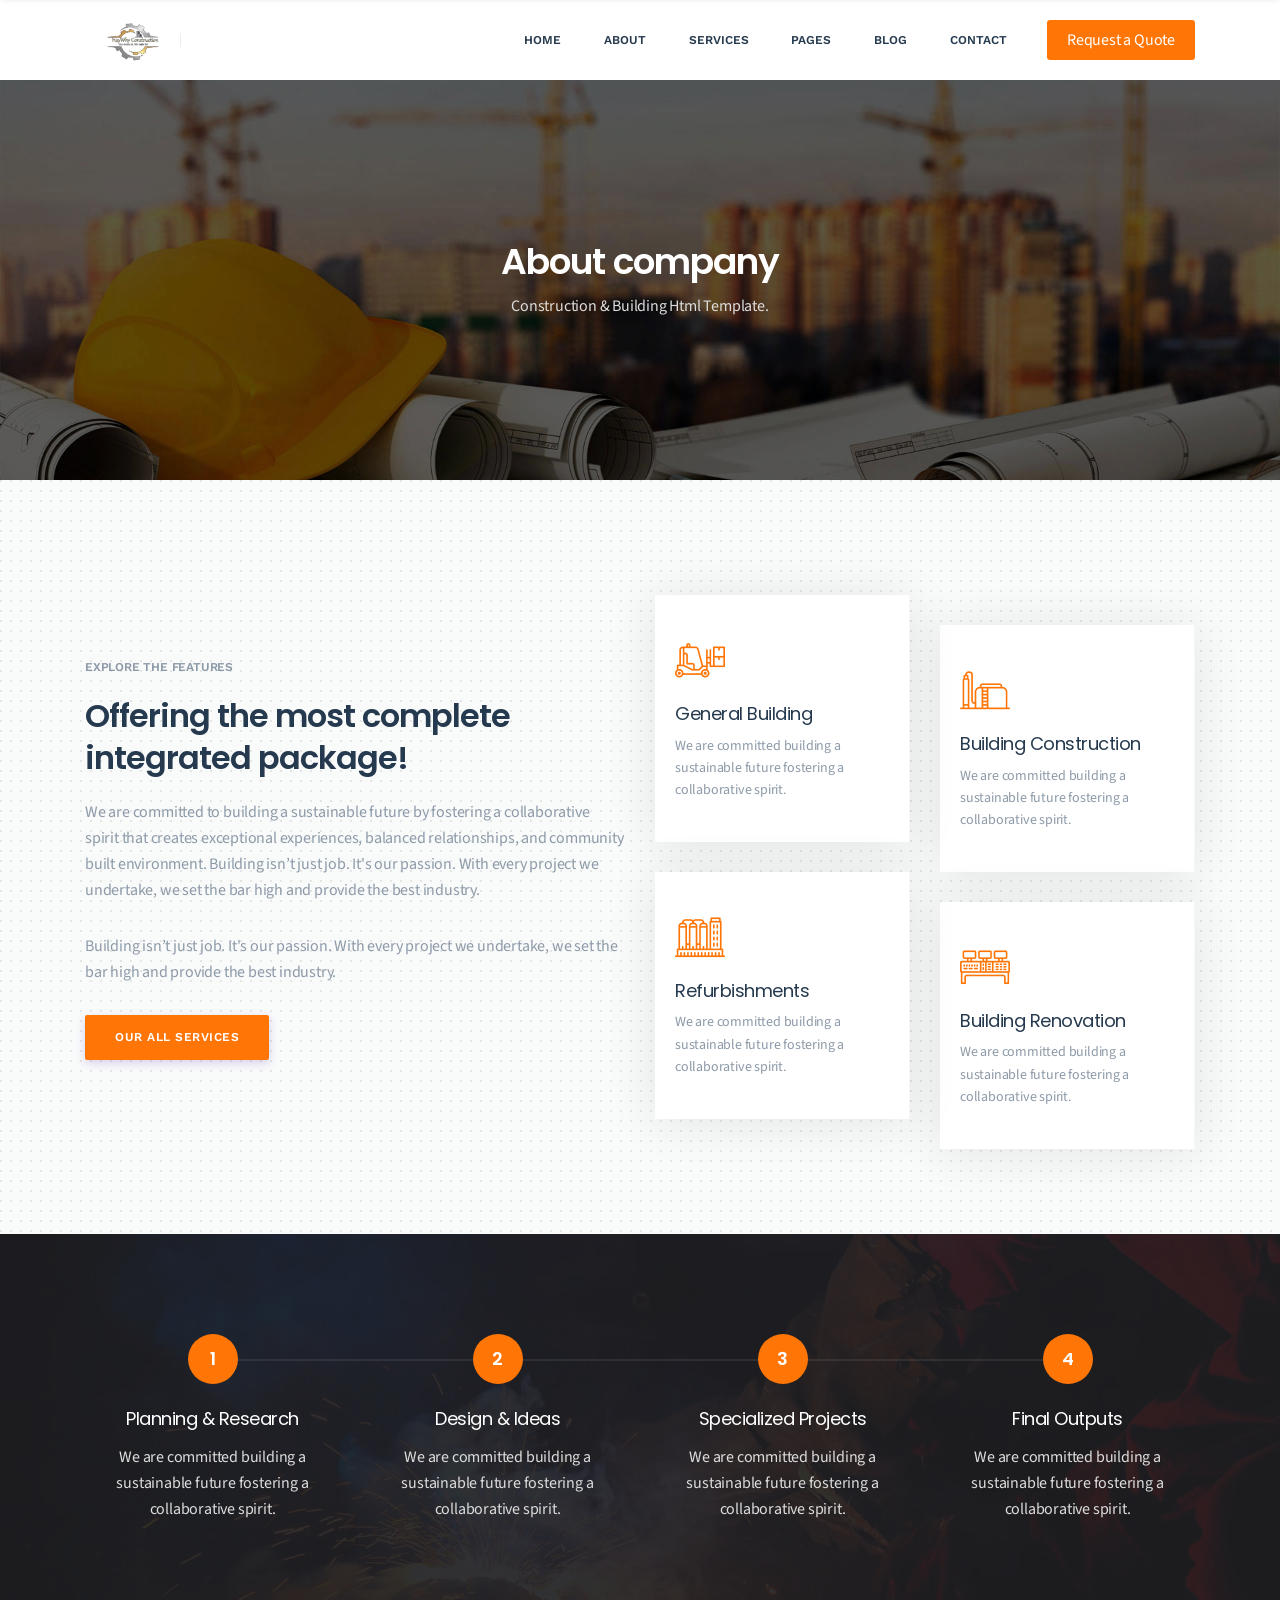
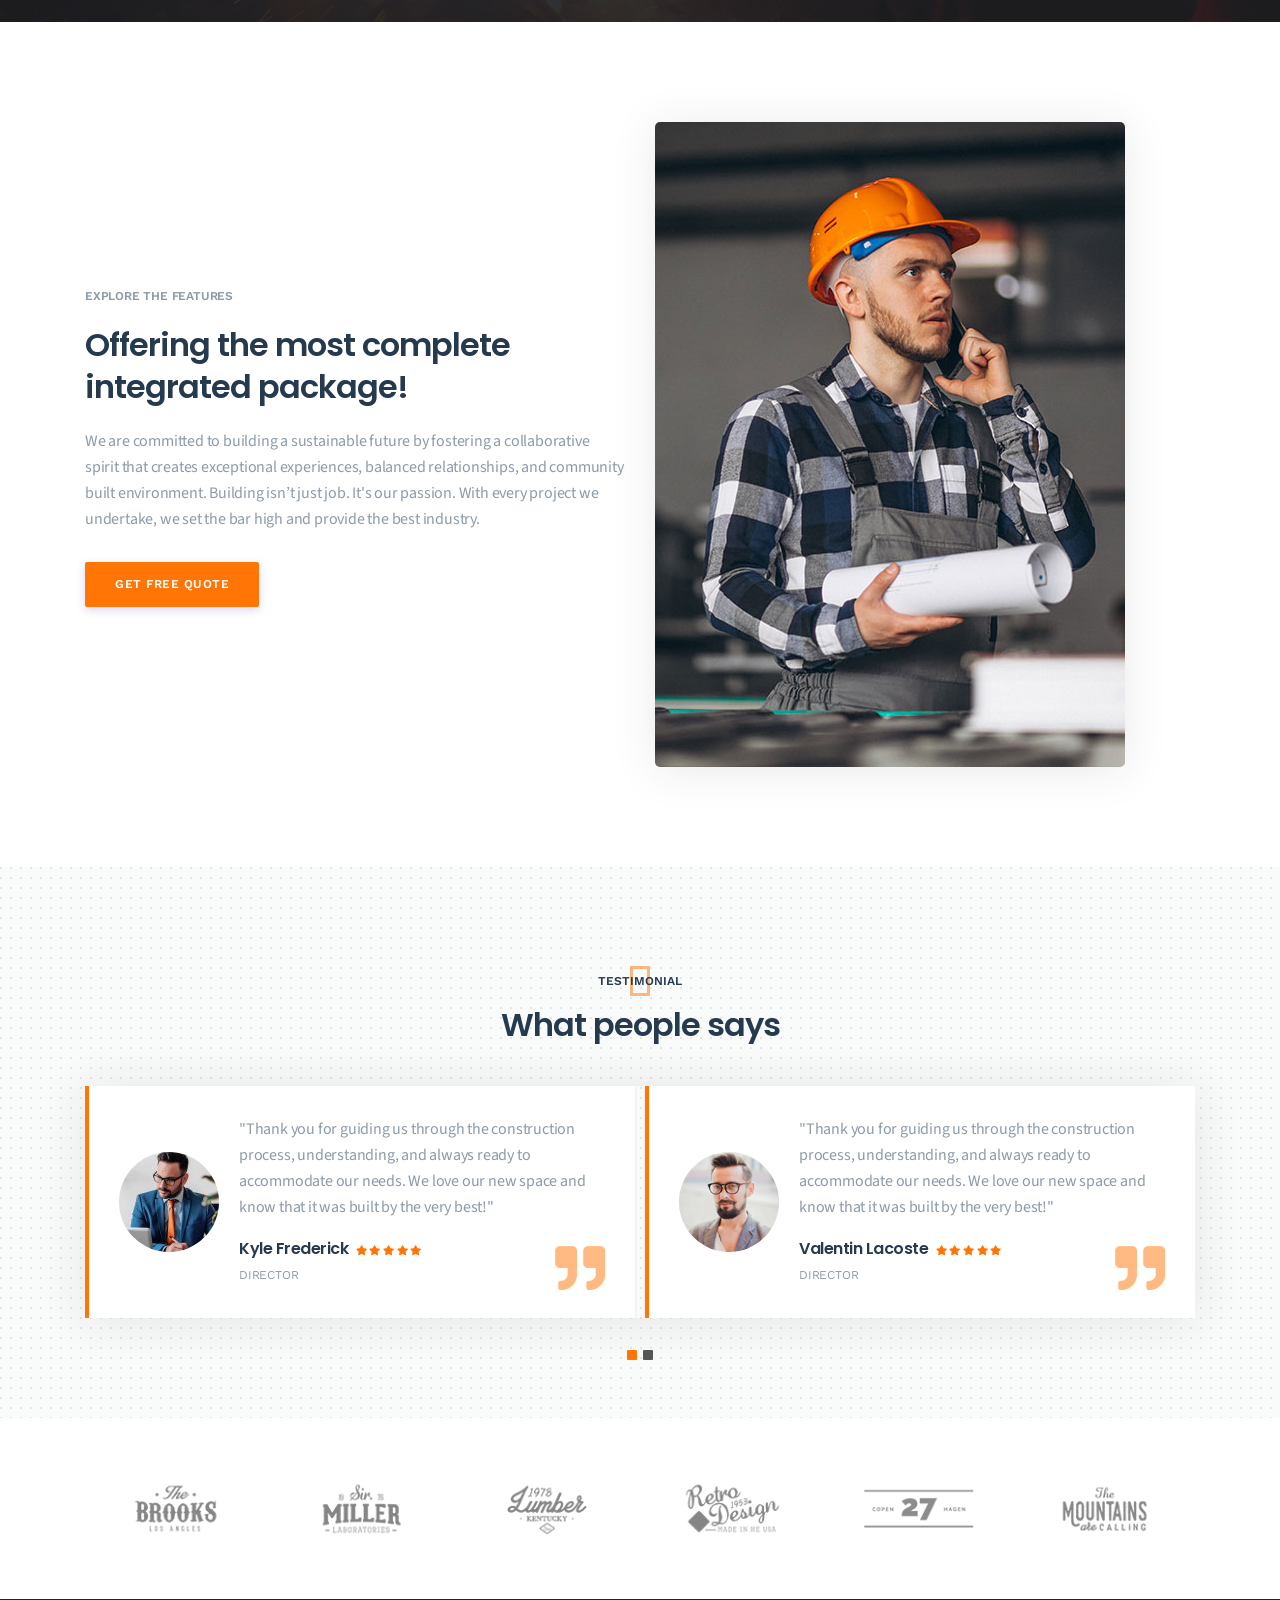
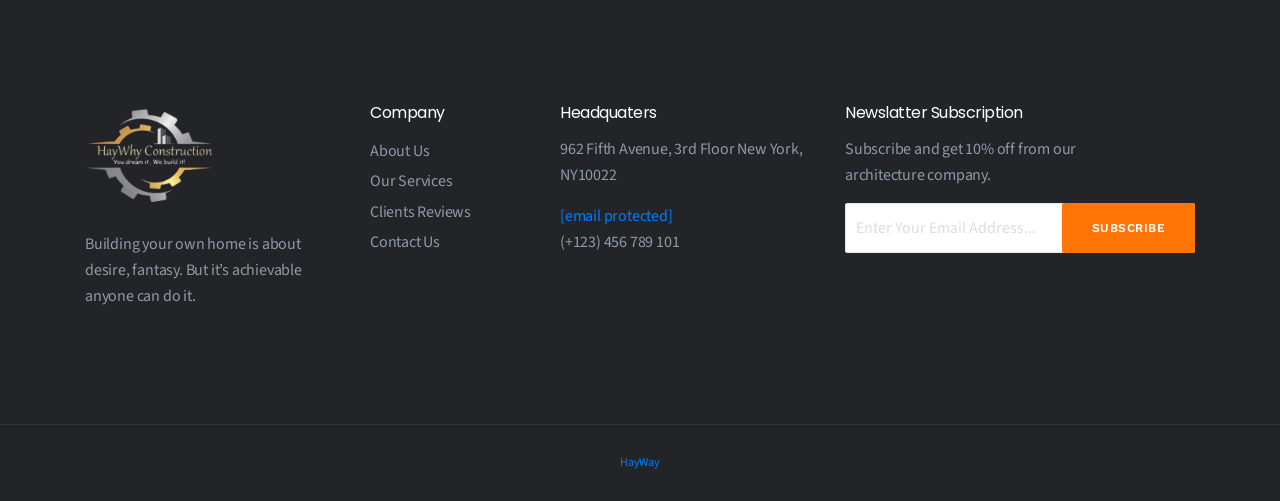
==== commit 03b44601: "Update about-company.html" ====
--- a/about-company.html
+++ b/about-company.html
@@ -10,7 +10,7 @@
 <meta name="viewport" content="width=device-width, initial-scale=1">
 <meta name="description" content="Construction & Building HTML Template">
 <meta name="author" content="AlexaTheme">
-<title>Indico | Construction & Building HTML Template</title>
+<title>Haywhy | Construction & Building HTML Template</title>
 <link rel="shortcut icon" type="image/x-icon" href="img/favicon.png">
 
 <link rel="stylesheet" href="css/fontawesome.min.css">
@@ -58,40 +58,17 @@
 </div>
 <div class="header-menu-wrap">
 <ul class="dl-menu">
-<li><a href="#">Home</a>
-<ul>
-<li><a href="index.html">Home Default</a></li>
-<li><a href="index-2.html">Home Modern</a></li>
-</ul>
-</li>
-<li><a href="#">About</a>
-<ul>
-<li><a href="about-us.html">About Us</a></li>
-<li><a href="about-company.html">About Company</a></li>
-</ul>
-</li>
-<li><a href="#">Services</a>
-<ul>
-<li><a href="services-1.html">Services 01</a></li>
-<li><a href="services-2.html">Services 02</a></li>
-</ul>
-</li>
+<li><a href="index.html">Home</a></li>
+<li><a href="about-company.html">About</a></li>
+<li><a href="services-2.html">Services</a></li>
 <li><a href="#">Pages</a>
 <ul>
 <li><a href="projects.html">Our Projects</a></li>
- <li><a href="project-single.html">Project Single</a></li>
 <li><a href="team.html">Our Team</a></li>
 <li><a href="testimonial.html">Testimonial</a></li>
-<li><a href="404.html">404 Error</a></li>
 </ul>
 </li>
-<li><a href="#">Blog</a>
-<ul>
-<li><a href="blog-grid.html">Blog Grid</a></li>
-<li><a href="blog-classic.html">Blog Classic</a></li>
-<li><a href="blog-single.html">Blog Single</a></li>
-</ul>
-</li>
+<li><a href="blog-classic.html">Blog</a></li>
 <li><a href="contact.html">Contact</a></li>
 </ul>
 </div>
@@ -393,4 +370,4 @@
 </body>
 
 <!-- about-company.html  29 Nov 2019 03:33:44 GMT -->
-</html>+</html>
